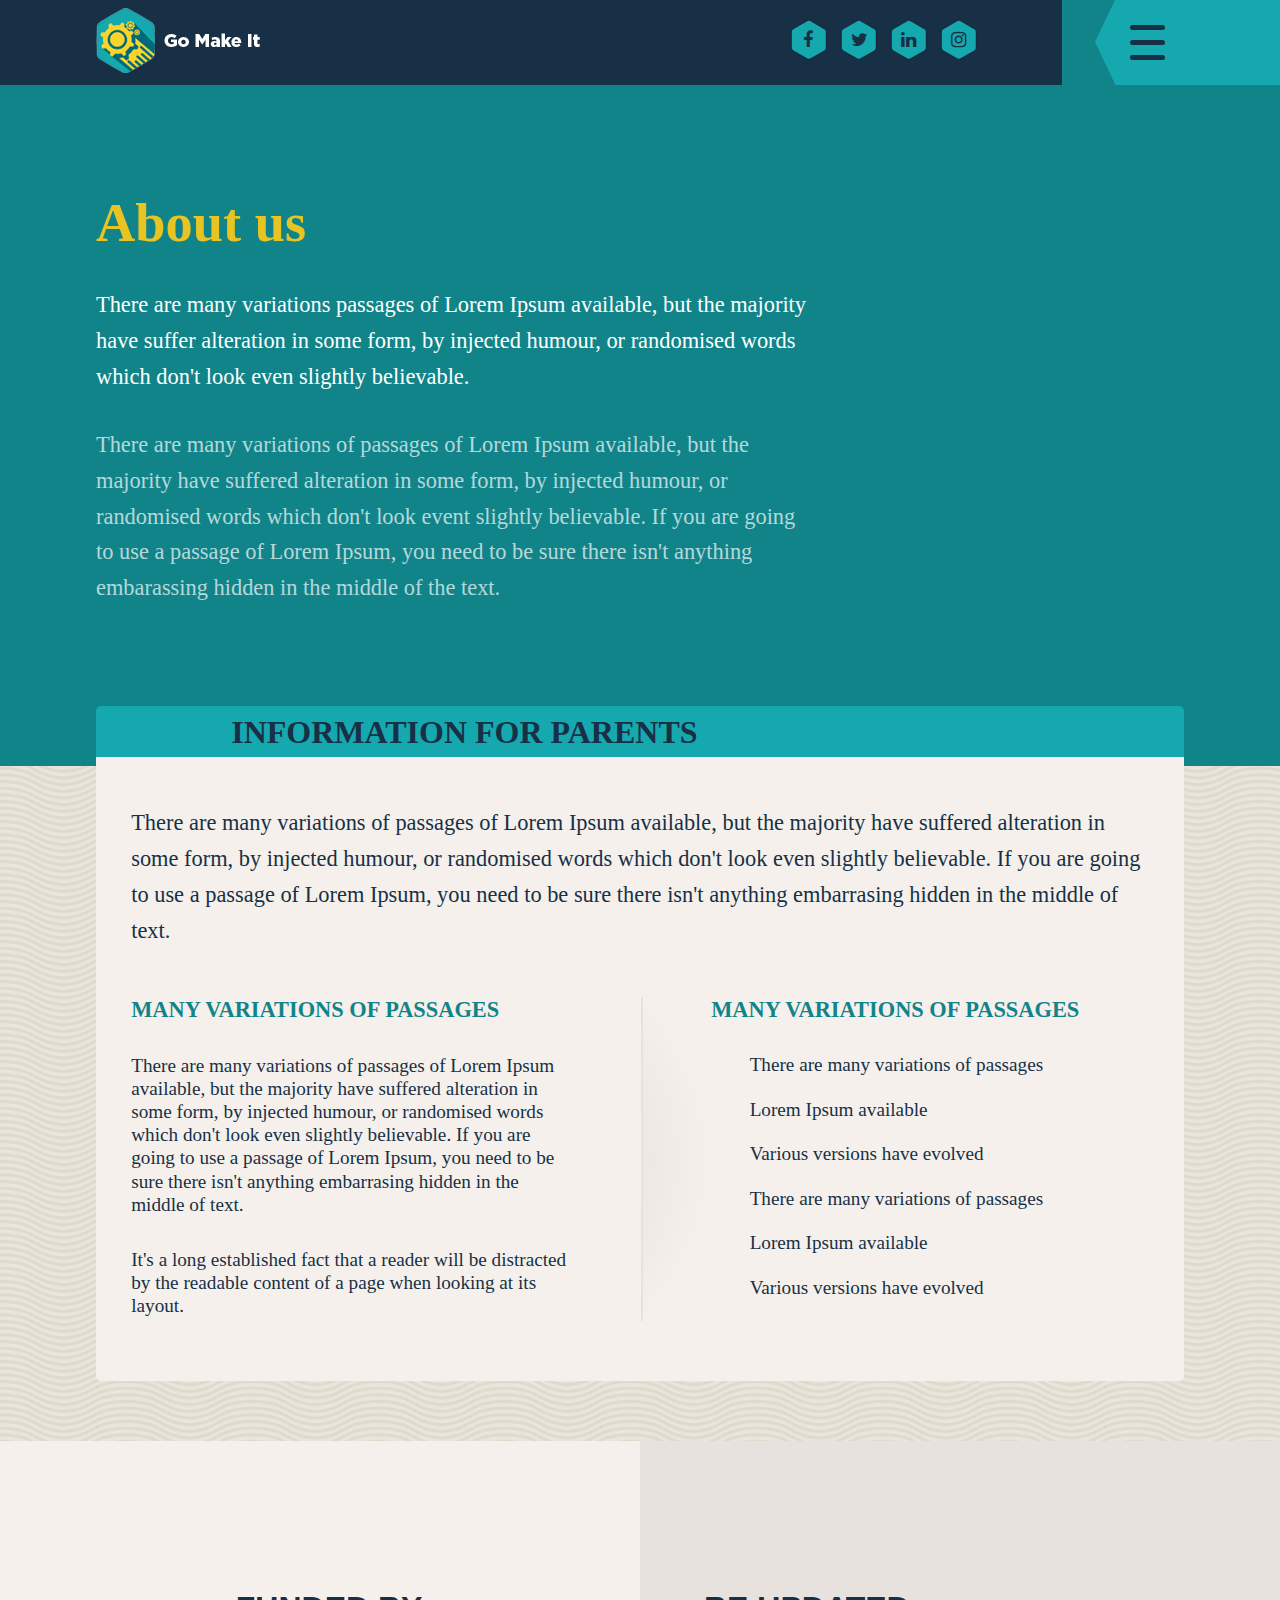
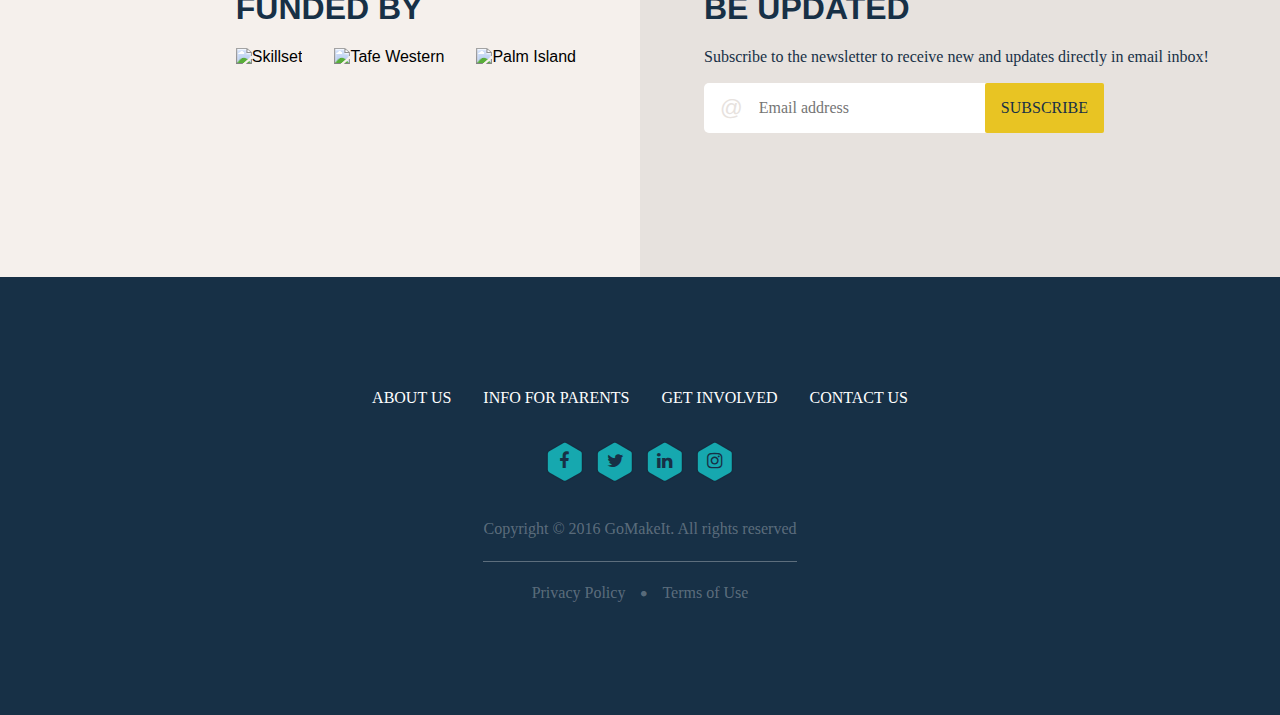
==== about.html @ 230e7422 "updated" ====
<!DOCTYPE html>
<html lang="en">

<head>
    <meta charset="UTF-8">
    <meta name="viewport" content="width=device-width, initial-scale=1.0">
    <meta http-equiv="X-UA-Compatible" content="ie=edge">
    <title>About</title>
    <link rel="stylesheet" href="font-awesome-4.7.0/css/font-awesome.min.css">
    <link rel="stylesheet" href="css/styles.css">
</head>

<body>
    <header class="home-header">
        <div class="header-container">
            <a href="home.html"><img class="header-logo" src="imgs/GoMakeItLogo.png" alt="logo"></a>
            <nav class="header-social">
                <ul class="header-social-list header-social-list--subpage">
                    <li class="social-icon social-icon--centered">
                        <a href="https://facebook.com" target="_blank">
                            <img src="imgs/Hexagon.svg"></img><i class="fa fa-facebook" aria-hidden="true"></i>
                        </a>
                    </li>
                    <li class="social-icon">
                        <a href="https://twitter.com" target="_blank">
                            <img src="imgs/Hexagon.svg"></img><i class="fa fa-twitter" aria-hidden="true"></i>
                        </a>
                    </li>
                    <li class="social-icon">
                        <a href="https://linkedin.com" target="_blank">
                            <img src="imgs/Hexagon.svg"></img>
                            <i class="fa fa-linkedin" aria-hidden="true"></i>
                        </a>
                    </li>
                    <li class="social-icon">
                        <a href="https://instagram.com" target="_blank">
                            <img src="imgs/Hexagon.svg"></img><i class="fa fa-instagram" aria-hidden="true"></i>
                        </a>
                    </li>
                </ul>
                <div class="page-icon"><img src="imgs/About_us/about-icon.png" alt=""></div>
            </nav>
        </div>
        <div class="mob-button mob-button--arrow">
            <div class="button-icon">
                <span></span>
                <span></span>
                <span></span>
            </div>
        </div>
    </header>
    <div class="popup-menu">
        <div class="popup-menu-content">
            <ul class="popup-menu-content__main-list">
                <li class="main-list__item">
                    <a href=""><img src="imgs/Homepage/01.png" alt="Be icon">
                        <div class="main-list__item_text">
                            <h1>Be</h1>
                            <p>See what you want to be</p>
                        </div>
                    </a>
                </li>
                <li class="main-list__item">
                    <a href="">
                        <img src="imgs/Homepage/02.png" alt="Do icon">
                        <div class="main-list__item_text">
                            <h1>Do</h1>
                            <p>Pursue what you want to do</p>
                        </div>
                    </a>

                </li>
                <li class="main-list__item">
                    <a href=""><img src="imgs/Homepage/03.png" alt="Xplr Icon">
                        <div class="main-list__item_text">
                            <h1>Xplr</h1>
                            <p>Explore the world of advanced mfg</p>
                        </div>
                    </a>

                </li>
                <li class="main-list__item">
                    <a href=""><img src="imgs/Homepage/04.png" alt="Plan Icon">
                        <div class="main-list__item_text">
                            <h1>Plan</h1>
                            <p>Map out your future</p>
                        </div>
                    </a>
                </li>
            </ul>
            <ul class="popup-menu-content__offer-list">
                <li class="offer-list__item"><a href=""><span>&rtrif;</span> About go make it</a></li>
                <li class="offer-list__item"><a href=""><span>&rtrif;</span> Info for parents</a></li>
                <li class="offer-list__item"><a href=""><span>&rtrif;</span> Get involved</a></li>
                <li class="offer-list__item"><a href=""><span>&rtrif;</span> Contact us</a></li>
            </ul>
        </div>
    </div>

    <section id="about-us">
        <div class="about-us">
            <div class="about-us-container">
                <div class="about-us-content">
                    <h1>About us</h1>
                    <p>There are many variations passages of Lorem Ipsum available, but the majority have suffer alteration in some form, by injected humour, or randomised words which don't look even slightly believable.</p>
                    <p>There are many variations of passages of Lorem Ipsum available, but the majority have suffered alteration in some form, by injected humour, or randomised words which don't look event slightly believable. If you are going to use a passage
                        of Lorem Ipsum, you need to be sure there isn't anything embarassing hidden in the middle of the text.</p>
                </div>
                <img class="phone-image" src="imgs/About_us/phone.png" alt="">
            </div>
        </div>
    </section>
    <article class="info-for-parents">
        <div class="info-for-parents__container">
            <h1><img src="imgs/About_us/parents-icon.png" alt="">Information for Parents</h1>
            <div class="info-for-parents__content">
                <p>There are many variations of passages of Lorem Ipsum available, but the majority have suffered alteration in some form, by injected humour, or randomised words which don't look even slightly believable. If you are going to use a passage
                    of Lorem Ipsum, you need to be sure there isn't anything embarrasing hidden in the middle of text.</p>
                <div class="passages-variations">
                    <div class="passages-variation__column">
                        <h2>Many variations of passages</h2>
                        <p>There are many variations of passages of Lorem Ipsum available, but the majority have suffered alteration in some form, by injected humour, or randomised words which don't look even slightly believable. If you are going to use
                            a passage of Lorem Ipsum, you need to be sure there isn't anything embarrasing hidden in the middle of text.</p>
                        <p>It's a long established fact that a reader will be distracted by the readable content of a page when looking at its layout.</p>
                    </div>
                    <div class="passages-variation__column">
                        <h2>Many variations of passages</h2>
                        <ul class="passages-variation__list">
                            <li>There are many variations of passages</li>
                            <li>Lorem Ipsum available</li>
                            <li>Various versions have evolved</li>
                            <li>There are many variations of passages</li>
                            <li>Lorem Ipsum available</li>
                            <li>Various versions have evolved</li>
                        </ul>
                    </div>

                </div>
            </div>

        </div>
    </article>

    <footer>
        <div class="top-footer">
            <div class="top-footer__container">
                <div class="funded-by__container">
                    <div class="fundators">
                        <h1>Funded by</h1>
                        <ul class="fundators-list">
                            <li>
                                <a href="#4"><img src="imgs/homepage/skillset_logo.png" alt="Skillset"></a>
                            </li>
                            <li>
                                <a href="#4"><img src="imgs/homepage/tafe_logo.png" alt="Tafe Western"></a>
                            </li>
                            <li>
                                <a href="#4"><img src="imgs/homepage/palm_logo.png" alt="Palm Island"></a>
                            </li>
                        </ul>
                    </div>
                </div>
                <div class="be-updated__container">
                    <h1>Be updated</h1>
                    <p>Subscribe to the newsletter to receive new and updates directly in email inbox!</p>
                    <form class="subscribe__form" action="">
                        <label for="email">@</label>
                        <input id="email" type="email" placeholder="Email address">
                        <button class="primary-button">Subscribe</button>
                    </form>
                </div>
            </div>
        </div>
        <div class="bottom-footer">
            <div class="bottom-footer__container">
                <ul class="footer-navlist">
                    <li><a href="">About us</a></li>
                    <li><a href="">Info for parents</a></li>
                    <li><a href="">Get involved</a></li>
                    <li><a href="">Contact us</a></li>
                </ul>
                <ul class="footer-social-icons">
                    <li class="social-icon social-icon--centered">
                        <a href="https://facebook.com" target="_blank">
                            <img src="imgs/Hexagon.svg"></img><i class="fa fa-facebook" aria-hidden="true"></i>
                        </a>
                    </li>
                    <li class="social-icon">
                        <a href="https://twitter.com" target="_blank">
                            <img src="imgs/Hexagon.svg"></img><i class="fa fa-twitter" aria-hidden="true"></i>
                        </a>
                    </li>
                    <li class="social-icon">
                        <a href="https://linkedin.com" target="_blank">
                            <img src="imgs/Hexagon.svg"></img>
                            <i class="fa fa-linkedin" aria-hidden="true"></i>
                        </a>
                    </li>
                    <li class="social-icon">
                        <a href="https://instagram.com" target="_blank">
                            <img src="imgs/Hexagon.svg"></img><i class="fa fa-instagram" aria-hidden="true"></i>
                        </a>
                    </li>
                </ul>
                <div class="copyright">
                    <p>Copyright &copy; 2016 GoMakeIt.<br> All rights reserved</p>
                </div>
                <ul class="policy-list">
                    <li><a href="">Privacy Policy</a></li>
                    <li><a href="">Terms of Use</a></li>
                </ul>
            </div>
        </div>
    </footer>










    <script type="text/javascript" src="http://localhost:35729/livereload.js"></script>

    <script src="functions/menu-functions.js"></script>
</body>

</html>
---- css/styles.css ----
@font-face {
  font-family: 'Qanelas-Black';
  src: url("../fonts/Qanelas-Black.otf"); }
@font-face {
  font-family: 'Qanelas-BlackItalic';
  src: url("../fonts/Qanelas-BlackItalic.otf"); }
@font-face {
  font-family: 'Qanelas-Bold';
  src: url("../fonts/Qanelas-Bold.otf"); }
@font-face {
  font-family: 'Qanelas-BoldItalic';
  src: url("../fonts/Qanelas-BoldItalic.otf"); }
@font-face {
  font-family: 'Qanelas-ExtraBold';
  src: url("../fonts/Qanelas-ExtraBold.otf"); }
@font-face {
  font-family: 'Qanelas-ExtraBoldItalic';
  src: url("../fonts/Qanelas-ExtraBoldItalic.otf"); }
@font-face {
  font-family: 'Qanelas-Heavy';
  src: url("../fonts/Qanelas-Heavy.otf"); }
@font-face {
  font-family: 'Qanelas-HeavyItalic';
  src: url("../fonts/Qanelas-HeavyItalic.otf"); }
@font-face {
  font-family: 'Qanelas-Light';
  src: url("../fonts/Qanelas-Light.otf"); }
@font-face {
  font-family: 'Qanelas-LightItalic';
  src: url("../fonts/Qanelas-LightItalic.otf"); }
@font-face {
  font-family: 'Qanelas-Medium';
  src: url("../fonts/Qanelas-Medium.otf"); }
@font-face {
  font-family: 'Qanelas-MediumItalic';
  src: url("../fonts/Qanelas-MediumItalic.otf"); }
@font-face {
  font-family: 'Qanelas-Regular';
  src: url("../fonts/Qanelas-Regular.otf"); }
@font-face {
  font-family: 'Qanelas-RegularItalic';
  src: url("../fonts/Qanelas-RegularItalic.otf"); }
@font-face {
  font-family: 'Qanelas-SemiBold';
  src: url("../fonts/Qanelas-SemiBold.otf"); }
@font-face {
  font-family: 'Qanelas-SemiBoldItalic';
  src: url("../fonts/Qanelas-SemiBoldItalic.otf"); }
@font-face {
  font-family: 'Qanelas-Thin';
  src: url("../fonts/Qanelas-Thin.otf"); }
@font-face {
  font-family: 'Qanelas-ThinItalic';
  src: url("../fonts/Qanelas-ThinItalic.otf"); }
@font-face {
  font-family: 'Qanelas-UltraLight';
  src: url("../fonts/Qanelas-UltraLight.otf"); }
@font-face {
  font-family: 'Qanelas-UltraLightItalic';
  src: url("../fonts/Qanelas-UltraLightItalic.otf"); }
/*! normalize.css v5.0.0 | MIT License | github.com/necolas/normalize.css */
/**
 * 1. Change the default font family in all browsers (opinionated).
 * 2. Correct the line height in all browsers.
 * 3. Prevent adjustments of font size after orientation changes in
 *    IE on Windows Phone and in iOS.
 */
/* Document
   ========================================================================== */
html {
  font-family: sans-serif;
  /* 1 */
  line-height: 1.15;
  /* 2 */
  -ms-text-size-adjust: 100%;
  /* 3 */
  -webkit-text-size-adjust: 100%;
  /* 3 */ }

/* Sections
   ========================================================================== */
/**
 * Remove the margin in all browsers (opinionated).
 */
body {
  margin: 0; }

/**
 * Add the correct display in IE 9-.
 */
article,
aside,
footer,
header,
nav,
section {
  display: block; }

/**
 * Correct the font size and margin on `h1` elements within `section` and
 * `article` contexts in Chrome, Firefox, and Safari.
 */
h1 {
  font-size: 2em;
  margin: 0.67em 0; }

/* Grouping content
   ========================================================================== */
/**
 * Add the correct display in IE 9-.
 * 1. Add the correct display in IE.
 */
figcaption,
figure,
main {
  /* 1 */
  display: block; }

/**
 * Add the correct margin in IE 8.
 */
figure {
  margin: 1em 40px; }

/**
 * 1. Add the correct box sizing in Firefox.
 * 2. Show the overflow in Edge and IE.
 */
hr {
  box-sizing: content-box;
  /* 1 */
  height: 0;
  /* 1 */
  overflow: visible;
  /* 2 */ }

/**
 * 1. Correct the inheritance and scaling of font size in all browsers.
 * 2. Correct the odd `em` font sizing in all browsers.
 */
pre {
  font-family: monospace, monospace;
  /* 1 */
  font-size: 1em;
  /* 2 */ }

/* Text-level semantics
   ========================================================================== */
/**
 * 1. Remove the gray background on active links in IE 10.
 * 2. Remove gaps in links underline in iOS 8+ and Safari 8+.
 */
a {
  background-color: transparent;
  /* 1 */
  -webkit-text-decoration-skip: objects;
  /* 2 */ }

/**
 * Remove the outline on focused links when they are also active or hovered
 * in all browsers (opinionated).
 */
a:active,
a:hover {
  outline-width: 0; }

/**
 * 1. Remove the bottom border in Firefox 39-.
 * 2. Add the correct text decoration in Chrome, Edge, IE, Opera, and Safari.
 */
abbr[title] {
  border-bottom: none;
  /* 1 */
  text-decoration: underline;
  /* 2 */
  text-decoration: underline dotted;
  /* 2 */ }

/**
 * Prevent the duplicate application of `bolder` by the next rule in Safari 6.
 */
b,
strong {
  font-weight: inherit; }

/**
 * Add the correct font weight in Chrome, Edge, and Safari.
 */
b,
strong {
  font-weight: bolder; }

/**
 * 1. Correct the inheritance and scaling of font size in all browsers.
 * 2. Correct the odd `em` font sizing in all browsers.
 */
code,
kbd,
samp {
  font-family: monospace, monospace;
  /* 1 */
  font-size: 1em;
  /* 2 */ }

/**
 * Add the correct font style in Android 4.3-.
 */
dfn {
  font-style: italic; }

/**
 * Add the correct background and color in IE 9-.
 */
mark {
  background-color: #ff0;
  color: #000; }

/**
 * Add the correct font size in all browsers.
 */
small {
  font-size: 80%; }

/**
 * Prevent `sub` and `sup` elements from affecting the line height in
 * all browsers.
 */
sub,
sup {
  font-size: 75%;
  line-height: 0;
  position: relative;
  vertical-align: baseline; }

sub {
  bottom: -0.25em; }

sup {
  top: -0.5em; }

/* Embedded content
   ========================================================================== */
/**
 * Add the correct display in IE 9-.
 */
audio,
video {
  display: inline-block; }

/**
 * Add the correct display in iOS 4-7.
 */
audio:not([controls]) {
  display: none;
  height: 0; }

/**
 * Remove the border on images inside links in IE 10-.
 */
img {
  border-style: none; }

/**
 * Hide the overflow in IE.
 */
svg:not(:root) {
  overflow: hidden; }

/* Forms
   ========================================================================== */
/**
 * 1. Change the font styles in all browsers (opinionated).
 * 2. Remove the margin in Firefox and Safari.
 */
button,
input,
optgroup,
select,
textarea {
  font-family: sans-serif;
  /* 1 */
  font-size: 100%;
  /* 1 */
  line-height: 1.15;
  /* 1 */
  margin: 0;
  /* 2 */ }

/**
 * Show the overflow in IE.
 * 1. Show the overflow in Edge.
 */
button,
input {
  /* 1 */
  overflow: visible; }

/**
 * Remove the inheritance of text transform in Edge, Firefox, and IE.
 * 1. Remove the inheritance of text transform in Firefox.
 */
button,
select {
  /* 1 */
  text-transform: none; }

/**
 * 1. Prevent a WebKit bug where (2) destroys native `audio` and `video`
 *    controls in Android 4.
 * 2. Correct the inability to style clickable types in iOS and Safari.
 */
button,
html [type="button"],
[type="reset"],
[type="submit"] {
  -webkit-appearance: button;
  /* 2 */ }

/**
 * Remove the inner border and padding in Firefox.
 */
button::-moz-focus-inner,
[type="button"]::-moz-focus-inner,
[type="reset"]::-moz-focus-inner,
[type="submit"]::-moz-focus-inner {
  border-style: none;
  padding: 0; }

/**
 * Restore the focus styles unset by the previous rule.
 */
button:-moz-focusring,
[type="button"]:-moz-focusring,
[type="reset"]:-moz-focusring,
[type="submit"]:-moz-focusring {
  outline: 1px dotted ButtonText; }

/**
 * Change the border, margin, and padding in all browsers (opinionated).
 */
fieldset {
  border: 1px solid #c0c0c0;
  margin: 0 2px;
  padding: 0.35em 0.625em 0.75em; }

/**
 * 1. Correct the text wrapping in Edge and IE.
 * 2. Correct the color inheritance from `fieldset` elements in IE.
 * 3. Remove the padding so developers are not caught out when they zero out
 *    `fieldset` elements in all browsers.
 */
legend {
  box-sizing: border-box;
  /* 1 */
  color: inherit;
  /* 2 */
  display: table;
  /* 1 */
  max-width: 100%;
  /* 1 */
  padding: 0;
  /* 3 */
  white-space: normal;
  /* 1 */ }

/**
 * 1. Add the correct display in IE 9-.
 * 2. Add the correct vertical alignment in Chrome, Firefox, and Opera.
 */
progress {
  display: inline-block;
  /* 1 */
  vertical-align: baseline;
  /* 2 */ }

/**
 * Remove the default vertical scrollbar in IE.
 */
textarea {
  overflow: auto; }

/**
 * 1. Add the correct box sizing in IE 10-.
 * 2. Remove the padding in IE 10-.
 */
[type="checkbox"],
[type="radio"] {
  box-sizing: border-box;
  /* 1 */
  padding: 0;
  /* 2 */ }

/**
 * Correct the cursor style of increment and decrement buttons in Chrome.
 */
[type="number"]::-webkit-inner-spin-button,
[type="number"]::-webkit-outer-spin-button {
  height: auto; }

/**
 * 1. Correct the odd appearance in Chrome and Safari.
 * 2. Correct the outline style in Safari.
 */
[type="search"] {
  -webkit-appearance: textfield;
  /* 1 */
  outline-offset: -2px;
  /* 2 */ }

/**
 * Remove the inner padding and cancel buttons in Chrome and Safari on macOS.
 */
[type="search"]::-webkit-search-cancel-button,
[type="search"]::-webkit-search-decoration {
  -webkit-appearance: none; }

/**
 * 1. Correct the inability to style clickable types in iOS and Safari.
 * 2. Change font properties to `inherit` in Safari.
 */
::-webkit-file-upload-button {
  -webkit-appearance: button;
  /* 1 */
  font: inherit;
  /* 2 */ }

/* Interactive
   ========================================================================== */
/*
 * Add the correct display in IE 9-.
 * 1. Add the correct display in Edge, IE, and Firefox.
 */
details,
menu {
  display: block; }

/*
 * Add the correct display in all browsers.
 */
summary {
  display: list-item; }

/* Scripting
   ========================================================================== */
/**
 * Add the correct display in IE 9-.
 */
canvas {
  display: inline-block; }

/**
 * Add the correct display in IE.
 */
template {
  display: none; }

/* Hidden
   ========================================================================== */
/**
 * Add the correct display in IE 10-.
 */
[hidden] {
  display: none; }

* {
  margin: 0;
  padding: 0;
  box-sizing: border-box; }

a:active,
a:link,
a:visited {
  text-decoration: none;
  color: inherit; }

figure {
  margin: 0; }

.popup-menu * {
  user-select: none; }

.home-header {
  width: 100%;
  background: #173046;
  height: 85px;
  display: flex;
  align-items: center;
  position: fixed;
  top: 0;
  left: 0;
  z-index: 11; }

.header-container {
  width: 70%;
  display: flex;
  align-items: center;
  justify-content: space-between;
  margin: auto; }

.header-social {
  display: flex;
  align-items: center;
  justify-content: space-between; }

.header-social-list {
  display: flex;
  list-style-type: none;
  margin-right: 80px;
  align-items: center; }

.header-social-list--subpage {
  margin-right: 200px; }

.page-icon {
  position: fixed;
  top: 0;
  right: 10%;
  height: 85px;
  display: flex;
  align-items: center;
  background: #118489;
  padding: 0 80px 0 10px;
  user-select: none; }

@media screen and (max-width: 1600px) {
  .header-container {
    width: 85%; } }
@media screen and (max-width: 1024px) {
  .page-icon {
    position: fixed;
    top: 0;
    right: 10%;
    height: 85px;
    display: flex;
    align-items: center;
    background: #118489;
    padding: 0 100px 0 10px; } }
@media screen and (max-width: 768px) {
  .header-container {
    width: 95%; }

  .header-social-list {
    display: none; }

  .header-social-list .social-icon--appear {
    display: block; } }
.popup-menu.active {
  background: #15A8AF;
  position: fixed;
  left: 0;
  top: 0;
  display: flex;
  align-items: center;
  justify-content: center;
  animation: popupMenu 0.5s forwards;
  opacity: 0;
  z-index: 10;
  height: 0;
  width: 0;
  will-change: transform, opacity; }

.popup-menu {
  display: none; }

@keyframes popupMenu {
  to {
    opacity: 0.95;
    width: 100vw;
    height: 100vh; } }
.popup-menu-content {
  display: flex; }

.popup-menu-content__main-list {
  list-style-type: none; }

@media screen and (max-width: 768px) {
  .popup-menu-content {
    display: flex;
    flex-direction: column; } }
.popup-menu-content__main-list {
  position: relative; }
  .popup-menu-content__main-list:before {
    content: '';
    position: absolute;
    background: #118489;
    width: 2px;
    height: 96%;
    top: 2%;
    right: 0; }

@media screen and (max-width: 768px) {
  .popup-menu-content__main-list {
    margin-top: 85px; }
    .popup-menu-content__main-list:before {
      display: none; } }
.popup-menu-content__offer-list {
  list-style-type: none;
  margin-left: 40px; }

@media screen and (max-width: 768px) {
  .popup-menu-content__offer-list {
    list-style-type: none;
    margin: 1rem 0 0; } }
.main-list__item a {
  display: flex;
  align-items: center;
  padding: 20px;
  margin-right: 40px;
  width: 400px;
  transition: all .3s;
  position: relative; }
  .main-list__item a img {
    width: 15%;
    margin-right: 20px;
    transition: all .3s; }
  .main-list__item a:hover {
    background: #118489; }
    .main-list__item a:hover img {
      transform: translate(10px, 0); }
    .main-list__item a:hover .main-list__item_text h1, .main-list__item a:hover .main-list__item_text p {
      color: white;
      transform: translate(10px, 0); }
    .main-list__item a:hover:before {
      width: 50%; }
  .main-list__item a:before {
    content: '';
    position: absolute;
    bottom: 0;
    left: 0;
    height: 1px;
    background: #E7E2DE;
    width: 40%;
    transition: .3s width;
    will-change: width; }

@media screen and (max-width: 768px) {
  .main-list__item a {
    display: flex;
    align-items: center;
    padding: 0;
    margin-right: 0;
    width: 400px;
    transition: all .3s;
    position: relative; }
    .main-list__item a img {
      width: 15%;
      margin-right: 20px;
      transition: all .3s; }
    .main-list__item a:hover {
      background: #118489; }
      .main-list__item a:hover img {
        transform: translate(10px, 0); }
      .main-list__item a:hover .main-list__item_text h1, .main-list__item a:hover .main-list__item_text p {
        color: white;
        transform: translate(10px, 0); }
      .main-list__item a:hover:before {
        width: 50%; } }
@media screen and (max-width: 425px) {
  .main-list__item a {
    width: 300px; } }
.main-list__item_text h1 {
  line-height: 0;
  font-size: 42px;
  text-transform: uppercase;
  color: rgba(255, 255, 255, 0.7);
  font-family: 'Qanelas-bold';
  transition: all .3s; }
.main-list__item_text p {
  font-size: 18px;
  color: rgba(255, 255, 255, 0.7);
  font-family: 'Qanelas-medium';
  transition: all .3s; }

@media screen and (max-width: 425px) {
  .main-list__item_text h1 {
    font-size: 28px; }
  .main-list__item_text p {
    font-size: 14px; } }
.offer-list__item {
  font-family: 'Qanelas-medium';
  font-size: 16px;
  margin-bottom: 15px;
  transition: color .3s;
  color: rgba(255, 255, 255, 0.7); }
  .offer-list__item:hover {
    color: #FFFFFF; }
  .offer-list__item a {
    text-transform: uppercase; }
    .offer-list__item a span {
      color: #FFFFFF;
      font-size: 22px; }

@media screen and (max-width: 768px) {
  .offer-list__item {
    margin-bottom: 5px; } }
.banner-slider {
  overflow: hidden; }

.home-banner {
  width: 100%;
  background: url("../imgs/home__banner_background.png") no-repeat 50% 5%;
  background-size: cover;
  display: flex;
  align-items: center;
  justify-content: center;
  outline: 0; }

@media screen and (max-width: 1024px) {
  .home-banner {
    background: linear-gradient(rgba(0, 0, 0, 0.8), rgba(0, 0, 0, 0.8)), url("../imgs/home__banner_background.png") no-repeat 80% 5%; } }
.home-banner__content {
  display: flex;
  flex-direction: column;
  align-items: flex-start;
  padding: 20rem 0 14rem 0;
  width: 70%;
  user-select: none;
  margin: 0 auto; }
  .home-banner__content h1 {
    font-family: 'Qanelas-Black';
    text-transform: uppercase;
    font-size: 4.8rem;
    color: #15A8AF;
    line-height: 0; }
  .home-banner__content p {
    font-family: 'Qanelas-regular';
    font-size: 1.4rem;
    color: rgba(255, 255, 255, 0.7);
    line-height: 1.4; }

@media screen and (max-width: 1600px) {
  .home-banner__content {
    width: 85%; } }
@media screen and (max-width: 1024px) {
  .home-banner__content {
    align-items: center;
    text-align: center;
    padding: 16rem 0 10rem 0;
    width: 100%; }
    .home-banner__content h1 {
      line-height: 1; } }
.advanced-manufacturing {
  width: 100%;
  background: url("../imgs/wov/wov.png"); }

.advanced-manufacturing__container {
  max-width: 1920px;
  width: 70%;
  margin: 0 auto;
  position: relative;
  transform: translate(0, -60px);
  z-index: 0;
  overflow: hidden;
  border-radius: 5px; }

@media screen and (max-width: 1600px) {
  .advanced-manufacturing__container {
    width: 85%; } }
@media screen and (max-width: 1024px) {
  .advanced-manufacturing__container {
    width: 95%; } }
@media screen and (max-width: 768px) {
  .advanced-manufacturing__container {
    overflow: visible; } }
.advanced-manufacturing__content {
  display: flex;
  flex-direction: column;
  align-items: flex-start;
  background: #F5F0EC; }
  .advanced-manufacturing__content h1 {
    background: #15A8AF;
    color: #173046;
    width: 100%;
    padding: 3.4rem 2.2rem;
    margin: 0;
    line-height: 0;
    text-transform: uppercase;
    font-size: 2rem;
    font-family: 'Qanelas-black'; }
  .advanced-manufacturing__content h2 {
    padding: 3rem 2.2rem;
    font-size: 1.4rem;
    line-height: 0;
    color: #173046;
    font-family: 'Qanelas-semibold'; }
  .advanced-manufacturing__content p {
    width: 65%;
    padding: 0 2.2rem;
    font-size: 1.2rem;
    font-family: 'Qanelas-light';
    line-height: 1.6; }

@media screen and (max-width: 1024px) {
  .advanced-manufacturing__content {
    align-items: center; }
    .advanced-manufacturing__content h1 {
      text-align: center;
      line-height: 1;
      padding: 2.4rem 1.2rem; }
    .advanced-manufacturing__content h2 {
      padding: 2rem 0;
      font-size: 1.4rem;
      line-height: 1;
      text-align: center; }
    .advanced-manufacturing__content p {
      width: 95%;
      text-align: center; } }
@media screen and (max-width: 768px) {
  .advanced-manufacturing__content {
    border-top-left-radius: 5px;
    border-top-right-radius: 5px; }
    .advanced-manufacturing__content h1 {
      border-top-left-radius: 5px;
      border-top-right-radius: 5px; }

  .advanced-manufacturing__content p {
    width: 100%; } }
@media screen and (max-width: 320px) {
  .advanced-manufacturing__content h1 {
    font-size: 8vw; } }
.advanced-manufacturing__movie {
  border-top-right-radius: 5px;
  position: absolute;
  right: 0;
  top: 0;
  bottom: 0;
  width: 30rem;
  background: #E7E2DE;
  transform: skew(-19deg);
  transform-origin: 0 100%;
  overflow: hidden;
  display: flex;
  flex-direction: column;
  align-items: flex-start;
  justify-content: space-around; }
  .advanced-manufacturing__movie h2 {
    display: flex;
    align-items: center;
    font-size: 1.4rem;
    color: #173046;
    font-family: 'Qanelas-semibold'; }
    .advanced-manufacturing__movie h2 img {
      transform: translate(10%, 45%); }
  .advanced-manufacturing__movie > * {
    transform: skew(19deg);
    margin-left: 3rem; }

.movie-player {
  position: relative;
  margin-left: -65%;
  user-select: none; }
  .movie-player img {
    width: 100%; }
  .movie-player i {
    position: absolute;
    top: 50%;
    right: 30%;
    transform: translate(0, -50%);
    font-size: 6rem;
    color: #FFFFFF; }

@media screen and (max-width: 1440px) {
  .advanced-manufacturing__movie {
    width: 28rem; } }
@media screen and (max-width: 1200px) {
  .advanced-manufacturing__movie {
    width: 25rem; }
    .advanced-manufacturing__movie h2 {
      transform: translate(-20px, 0) skew(19deg); } }
@media screen and (max-width: 1024px) {
  .advanced-manufacturing__movie {
    padding: 2rem 0;
    border-top-right-radius: 0;
    border-bottom-right-radius: 5px;
    border-bottom-left-radius: 5px;
    position: static;
    align-items: center;
    transform: skew(0deg);
    width: 100%; }
    .advanced-manufacturing__movie h2 {
      transform: skew(0deg);
      padding-bottom: 2rem; }
    .advanced-manufacturing__movie > * {
      transform: skew(0deg);
      margin-left: 0; }

  .movie-player {
    margin-bottom: 1.8rem;
    width: 80%; }
    .movie-player i {
      top: 50%;
      right: 50%;
      transform: translate(50%, -50%); } }
.manufacture-variations {
  display: flex;
  align-items: baseline;
  justify-content: flex-start;
  padding: 2rem 2.2rem;
  width: 65%; }

.manufacture-variations__item {
  display: flex;
  flex-direction: column;
  align-items: center;
  margin-right: 5%;
  padding: 1rem 0; }
  .manufacture-variations__item img {
    width: 60%;
    user-select: none; }
  .manufacture-variations__item figcaption {
    margin-top: 1rem;
    word-wrap: nowrap;
    font-family: 'Qanelas-semibold';
    font-size: 1rem;
    text-transform: uppercase;
    text-align: center;
    line-height: 1.6;
    color: #173046; }

@media screen and (max-width: 1440px) {
  .manufacture-variations__item {
    margin-right: 2%; }
    .manufacture-variations__item img {
      width: 50%; } }
@media screen and (max-width: 1200px) {
  .manufacture-variations {
    width: 60%; }

  .manufacture-variations__item {
    margin-right: 1%; }
    .manufacture-variations__item img {
      width: 60%; }
    .manufacture-variations__item figcaption {
      font-size: 0.8rem; } }
@media screen and (max-width: 1024px) {
  .manufacture-variations {
    justify-content: space-around;
    width: 100%; }

  .manufacture-variations__item {
    margin: 0; }
    .manufacture-variations__item img {
      width: 50%; } }
@media screen and (max-width: 768px) {
  .manufacture-variations {
    margin-top: 1rem;
    width: 100%;
    height: 300px;
    display: flex;
    align-items: center;
    background: none;
    padding: 0;
    width: 105%; }

  .manufacture-variations__item {
    background: #FFFFFF;
    margin: 0 3rem;
    width: 260px;
    height: 250px;
    border-radius: calc(5px*2);
    border: 1px solid #E7E2DE;
    outline: 0; }
    .manufacture-variations__item img {
      width: 50%;
      margin: 1rem auto 0; }
    .manufacture-variations__item figcaption {
      font-size: 0.8rem; } }
@media screen and (max-width: 425px) {
  .manufacture-variations {
    margin-top: 0;
    height: 250px; }

  .manufacture-variations__item {
    margin: 0 1rem;
    width: 200px;
    height: 200px; } }
.imgs-container {
  width: 100%;
  max-width: 1920px;
  margin: 0 auto;
  display: flex;
  flex-wrap: wrap;
  overflow: hidden;
  user-select: none; }
  .imgs-container > * {
    width: calc(100%/2); }

@media screen and (max-width: 1024px) {
  .imgs-container > * {
    width: calc(100%/1); } }
.fig-container {
  position: relative;
  padding: 8rem 0;
  display: flex;
  justify-content: center;
  user-select: none; }
  .fig-container > img {
    position: absolute;
    top: 0;
    left: 0;
    height: 100%; }
  .fig-container:nth-child(even) > img {
    left: -3%; }

@media screen and (max-width: 1600px) {
  .fig-container:nth-child(even) > img {
    left: -3%; } }
@media screen and (max-width: 1440px) {
  .fig-container:nth-child(even) > img {
    left: -5%; } }
@media screen and (max-width: 1200px) {
  .fig-container:nth-child(even) > img {
    left: -15%; } }
@media screen and (max-width: 1024px) {
  .fig-container {
    padding: 4rem 0; }
    .fig-container > img {
      min-width: 1024px; }
    .fig-container:nth-child(even) > img {
      min-width: 125%;
      left: -25%; } }
@media screen and (max-width: 768px) {
  .fig-container > img {
    min-width: 768px; }
  .fig-container:nth-child(even) > img {
    min-width: 135%;
    left: -35%; } }
@media screen and (max-width: 320px) {
  .fig-container > img {
    min-width: 320px; }
  .fig-container:nth-child(even) > img {
    min-width: 155%;
    left: -55%; } }
.hex-big-icon {
  position: relative;
  display: flex;
  align-items: center;
  justify-content: center; }
  .hex-big-icon img {
    width: 30rem; }
  .hex-big-icon figcaption {
    position: absolute;
    top: 50%;
    left: 50%;
    transform: translate(-50%, -66%);
    text-align: center;
    width: 30rem; }
    .hex-big-icon figcaption h1 {
      font-family: 'Qanelas-black';
      text-transform: uppercase;
      font-size: 6rem;
      line-height: 0.6; }
    .hex-big-icon figcaption h2 {
      font-size: 1.2rem;
      text-transform: uppercase;
      color: #F5F0EC;
      font-family: "Qanelas-medium"; }

.icon-be h1 {
  color: #15A8AF; }

.icon-do h1 {
  color: #E8C423; }

.icon-xplr h1 {
  color: #B72F6F; }

.icon-plan h1 {
  color: #173046; }

@media screen and (max-width: 1440px) {
  .hex-big-icon img {
    width: 26rem; }
  .hex-big-icon figcaption {
    width: 26rem; }
    .hex-big-icon figcaption h1 {
      font-size: 5rem;
      line-height: 0.6; }
    .hex-big-icon figcaption h2 {
      font-size: 1rem; } }
@media screen and (max-width: 425px) {
  .hex-big-icon img {
    width: 18rem; }
  .hex-big-icon figcaption {
    width: 18rem; }
    .hex-big-icon figcaption h1 {
      font-size: 4rem;
      line-height: 0.4; }
    .hex-big-icon figcaption h2 {
      font-size: 0.8rem; } }
.top-footer {
  background: linear-gradient(90deg, #F5F0EC 50%, #E7E2DE 50%);
  padding: 4rem 0; }

.top-footer__container {
  width: 100%;
  margin: 0 auto;
  display: flex;
  align-items: flex-start;
  flex-wrap: wrap;
  justify-content: center; }
  .top-footer__container > * {
    width: calc(100%/2);
    padding: 4rem 2rem 4rem 4rem; }

@media screen and (max-width: 1024px) {
  .top-footer {
    background: linear-gradient(#F5F0EC 50%, #E7E2DE 50%);
    padding: 0; }

  .top-footer__container {
    width: 100%;
    margin: 0 auto;
    display: flex;
    flex-direction: column;
    align-items: center;
    justify-content: center;
    flex-wrap: wrap; }
    .top-footer__container > * {
      margin: 0 auto;
      text-align: center;
      width: 100%;
      padding: 2rem 2rem 2rem 2rem;
      align-items: center; } }
.funded-by__container {
  display: flex;
  align-items: flex-end;
  flex-direction: column; }
  .funded-by__container h1 {
    font-size: 2rem;
    text-transform: uppercase;
    color: #173046; }

.fundators-list {
  list-style-type: none;
  display: flex;
  padding: 0;
  margin: 0;
  align-items: baseline;
  justify-content: flex-end; }
  .fundators-list li {
    margin-right: 2rem;
    user-select: none; }

@media screen and (max-width: 1200px) {
  .fundators-list li {
    margin-right: 0rem; } }
@media screen and (max-width: 1024px) {
  .funded-by__container {
    align-items: center; } }
@media screen and (max-width: 768px) {
  .fundators-list li img {
    width: 90%; } }
@media screen and (max-width: 425px) {
  .funded-by__container {
    background: #F5F0EC; }

  .fundators-list {
    flex-direction: column;
    align-items: center;
    justify-content: center; }
    .fundators-list li img {
      width: 100%; } }
.be-updated__container {
  display: flex;
  justify-content: flex-start;
  flex-direction: column; }
  .be-updated__container h1 {
    font-size: 2rem;
    text-transform: uppercase;
    color: #173046; }
  .be-updated__container p {
    font-size: 1rem;
    font-family: 'Qanelas-regular';
    color: #173046; }

.bottom-footer {
  width: 100%;
  background: #173046;
  padding: 7rem 0; }

@media screen and (max-width: 425px) {
  .bottom-footer {
    padding: 3rem 0; } }
.footer-social-icons {
  display: flex;
  list-style-type: none;
  justify-content: center;
  align-items: center;
  margin: 2rem 0; }

.bottom-footer__container {
  text-align: center;
  display: flex;
  flex-direction: column;
  align-items: center;
  font-family: 'Qanelas-regular'; }
  .bottom-footer__container .footer-navlist {
    list-style-type: none;
    display: flex;
    justify-content: center;
    color: #FFFFFF;
    text-transform: uppercase;
    font-family: 'Qanelas-semibold'; }
    .bottom-footer__container .footer-navlist li {
      margin: 0 1rem; }
  .bottom-footer__container .copyright {
    color: rgba(255, 255, 255, 0.3);
    border-bottom: 1px solid rgba(255, 255, 255, 0.3);
    padding-bottom: 1.4rem;
    font-size: 1rem; }
    .bottom-footer__container .copyright br {
      display: none; }
  .bottom-footer__container .policy-list {
    list-style-type: none;
    font-size: 1rem;
    color: rgba(255, 255, 255, 0.3);
    margin-top: 1.4rem;
    display: flex; }
    .bottom-footer__container .policy-list li {
      display: flex;
      align-items: center; }
      .bottom-footer__container .policy-list li:nth-child(n+2):before {
        content: '\f111';
        font-family: 'fontawesome';
        font-size: .4rem;
        line-height: 0;
        margin: 0 1rem; }

@media screen and (max-width: 425px) {
  .bottom-footer__container .footer-navlist {
    flex-direction: column; }
    .bottom-footer__container .footer-navlist li {
      margin: 0.6rem 1rem; }
  .bottom-footer__container .copyright br {
    display: block; } }
.about-us {
  position: relative;
  background: #118489;
  padding: 10rem 0; }

.about-us-container {
  width: 85%;
  margin-left: auto;
  display: flex;
  align-items: flex-start;
  justify-content: space-between; }

.about-us-content {
  width: 60%; }
  .about-us-content h1 {
    font-size: 3.4rem;
    color: #E8C423;
    font-family: 'Qanelas-black';
    line-height: 1; }
  .about-us-content p {
    font-size: 1.4rem;
    line-height: 1.6; }
  .about-us-content p:nth-of-type(1) {
    color: #FFFFFF;
    font-family: 'Qanelas-medium';
    margin-bottom: 2rem; }
  .about-us-content p:nth-of-type(2) {
    color: rgba(255, 255, 255, 0.7);
    font-family: 'Qanelas-regular'; }

.phone-image {
  margin-top: 2rem;
  user-select: none; }

@media screen and (max-width: 1600px) {
  .about-us-container {
    width: calc(100% - 15%/2); } }
@media screen and (max-width: 1440px) {
  .phone-image {
    width: 40%; } }
@media screen and (max-width: 1024px) {
  .about-us {
    position: relative;
    background: #118489;
    padding: 8rem 0 4rem 0; }

  .about-us-container {
    width: 85%;
    margin: 0 auto;
    align-items: center;
    justify-content: center;
    flex-direction: column-reverse; }

  .phone-image {
    width: 60%; }

  .about-us-content {
    width: 100%;
    transform: translate(0, -2rem);
    text-align: center; } }
.info-for-parents {
  width: 100%;
  background: url("../imgs/wov/wov.png"); }

.info-for-parents__container {
  max-width: 1920px;
  width: 70%;
  margin: 0 auto;
  position: relative;
  transform: translate(0, -60px);
  z-index: 0;
  overflow: hidden;
  border-radius: 5px; }
  .info-for-parents__container h1 {
    display: flex;
    align-items: center;
    background: #15A8AF;
    color: #173046;
    width: 100%;
    padding: 1.6rem 2.2rem;
    margin: 0;
    line-height: 0;
    text-transform: uppercase;
    font-size: 2rem;
    font-family: 'Qanelas-black'; }
    .info-for-parents__container h1 img {
      width: 70px;
      margin-right: 30px; }

@media screen and (max-width: 1600px) {
  .info-for-parents__container {
    width: 85%; } }
@media screen and (max-width: 1024px) {
  .info-for-parents__container {
    width: 95%; } }
@media screen and (max-width: 768px) {
  .info-for-parents__container {
    overflow: visible; } }
.info-for-parents__content {
  display: block;
  background: #F5F0EC;
  color: #173046;
  padding: 0 2.2rem 2rem; }
  .info-for-parents__content > p {
    width: 100%;
    padding: 3rem 0;
    font-size: 1.4rem;
    font-family: 'Qanelas-light';
    line-height: 1.6; }

.passages-variations {
  display: flex;
  align-items: flex-start;
  justify-content: space-between; }

.passages-variation__column {
  position: relative;
  width: 43%;
  color: #173046; }
  .passages-variation__column h2 {
    font-family: 'Qanelas-Extrabold';
    font-size: 1.4rem;
    text-transform: uppercase;
    color: #118489;
    margin-bottom: 2rem; }
  .passages-variation__column p {
    font-family: 'Qanelas-light';
    font-size: 1.2rem;
    padding-bottom: 2rem;
    line-height: 1.2; }
  .passages-variation__column:nth-of-type(2):before {
    content: '';
    background: radial-gradient(230px at -160px, #dcd5cf, rgba(255, 255, 255, 0));
    position: absolute;
    top: 0;
    bottom: 0;
    left: -16%;
    right: 100%;
    border-left: 2px solid #E7E2DE; }

.passages-variation__list {
  list-style-type: none;
  font-family: 'Qanelas-medium';
  color: #173046;
  font-size: 1.2rem;
  margin-left: 2.4rem; }
  .passages-variation__list li {
    margin-bottom: 1.4rem;
    position: relative; }
    .passages-variation__list li:before {
      content: '';
      position: absolute;
      top: 0;
      left: -40px;
      width: 30px;
      height: 30px;
      background: url(../imgs/About_us/03.png) no-repeat;
      background-size: cover;
      transform: translate(0, -30%); }

@media screen and (max-width: 768px) {
  h1 {
    border-top-left-radius: 5px;
    border-top-right-radius: 5px; }

  .info-for-parents__content {
    border-top-left-radius: 5px;
    border-top-right-radius: 5px; }

  .info-for-parents__content p {
    width: 100%; } }
@media screen and (max-width: 320px) {
  .info-for-parents__content h1 {
    font-size: 8vw; } }
.subscribe__form {
  border-radius: 5px;
  display: flex;
  align-items: center;
  background: #FFFFFF;
  width: 500px;
  margin: 1rem 0; }
  .subscribe__form label {
    color: #E7E2DE;
    padding: 0 1rem;
    font-size: 1.4rem;
    user-select: none; }
  .subscribe__form input {
    outline: 0;
    background: #FFFFFF;
    border: 0;
    padding: 1rem 0;
    width: 100%;
    font-size: 1rem;
    color: #173046;
    font-family: 'Qanelas-regular'; }
  .subscribe__form button {
    margin: 0; }

@media screen and (max-width: 1440px) {
  .subscribe__form {
    width: 400px; } }
@media screen and (max-width: 425px) {
  .subscribe__form {
    display: block;
    width: 100%;
    background: none; }
    .subscribe__form label {
      padding: 0.765rem;
      background: #FFFFFF;
      float: left;
      width: 50px;
      border-right: 1px solid #E7E2DE;
      border-top-left-radius: 5px;
      border-bottom-left-radius: 5px; }
    .subscribe__form input {
      width: calc(100% - 50px);
      margin-bottom: 1rem;
      padding: 1rem;
      float: right;
      border-top-right-radius: 5px;
      border-bottom-right-radius: 5px; } }
.mob-button {
  font-size: 42px;
  color: #173046;
  background: #15A8AF;
  position: fixed;
  right: 0;
  top: 0;
  padding: 0 16% 0 15px;
  display: flex;
  align-items: center;
  line-height: 0;
  height: 85px; }
  .mob-button i {
    cursor: pointer; }

.button-icon {
  display: flex;
  flex-direction: column;
  justify-content: space-between;
  cursor: pointer;
  width: 35px;
  height: 35px; }

.button-icon span {
  width: 100%;
  height: 5px;
  background: #173046;
  border-radius: 15px;
  transition: 0.3s;
  /*   box-shadow:1px 2px 1px rgba(0,0,0,0.2) */ }

.button-icon {
  position: relative; }

.button-icon.active span:nth-child(2) {
  opacity: 0; }

.button-icon.active span:nth-child(1) {
  transform: translateY(2px) rotate(45deg);
  transform-origin: 0% 100%; }

.button-icon.active span:nth-child(3) {
  transform: translateY(-2px) rotate(-45deg);
  transform-origin: 0% 0%; }

@media screen and (max-width: 1600px) {
  .mob-button {
    padding: 0 9% 0 15px; } }
@media screen and (max-width: 768px) {
  .mob-button {
    padding: 0 20px 0 20px; } }
.mob-button--arrow:before {
  content: '';
  position: absolute;
  width: 40px;
  top: 0;
  right: 100%;
  border-top: calc(85px/2) solid transparent;
  border-bottom: calc(85px/2) solid transparent;
  border-left: 20px solid transparent;
  border-right: 20px solid #15A8AF; }

.social-icon {
  margin: 0 5px;
  width: 40px;
  position: relative;
  user-select: none; }
  .social-icon img {
    width: 100%; }
  .social-icon i {
    position: absolute;
    top: 45%;
    left: 30%;
    font-size: 18px;
    line-height: 0;
    color: #173046; }

.social-icon--centered i {
  left: 35%; }

.primary-button {
  background: #E8C423;
  text-transform: uppercase;
  font-size: 1rem;
  font-family: 'Qanelas-bold';
  color: #173046;
  padding: 1rem;
  border-radius: 2px;
  user-select: none;
  border: 0;
  outline: 0;
  cursor: pointer;
  margin: 2rem 0; }
  .primary-button i {
    font-weight: bold;
    margin-left: 1rem;
    font-size: 1.2rem; }

.primary-button--cut {
  position: relative;
  padding-left: 3rem;
  transform: translate(3rem, -1rem) skew(19deg);
  margin: 0; }
  .primary-button--cut:before {
    content: '';
    position: absolute;
    top: 0;
    left: 0;
    bottom: 0;
    width: 40px;
    border-radius: 2px;
    background: #E8C423;
    transform: skew(-19deg);
    transform-origin: 0 0; }

@media screen and (max-width: 1024px) {
  .primary-button--cut {
    padding: 1rem;
    transform: none; }
    .primary-button--cut:before {
      display: none; } }
/* Dots */
.slick-dotted.slick-slider {
  margin: 0; }

.slick-dots {
  position: absolute;
  bottom: 80px;
  display: block;
  width: 100%;
  padding: 0;
  margin: 0;
  list-style: none;
  text-align: center; }

.slick-dots li {
  position: relative;
  display: inline-block;
  width: 20px;
  height: 20px;
  margin: 0 5px;
  padding: 0;
  cursor: pointer; }

.slick-dots li button {
  font-size: 0;
  line-height: 0;
  display: block;
  width: 20px;
  height: 20px;
  padding: 5px;
  cursor: pointer;
  color: transparent;
  border: 0;
  outline: none;
  background: transparent; }

.slick-dots li button:hover,
.slick-dots li button:focus {
  outline: none; }

.slick-dots li button:hover:before,
.slick-dots li button:focus:before {
  opacity: 1; }

.slick-dots li button:before {
  font-family: 'fontawesome';
  font-size: 18px;
  line-height: 20px;
  position: absolute;
  top: 0;
  left: 0;
  width: 20px;
  height: 20px;
  content: '\f111';
  text-align: center;
  opacity: .25;
  color: #E8C423;
  -webkit-font-smoothing: antialiased;
  -moz-osx-font-smoothing: grayscale; }

.slick-dots li.slick-active button:before {
  opacity: .75;
  color: #E8C423; }

/*# sourceMappingURL=styles.css.map */
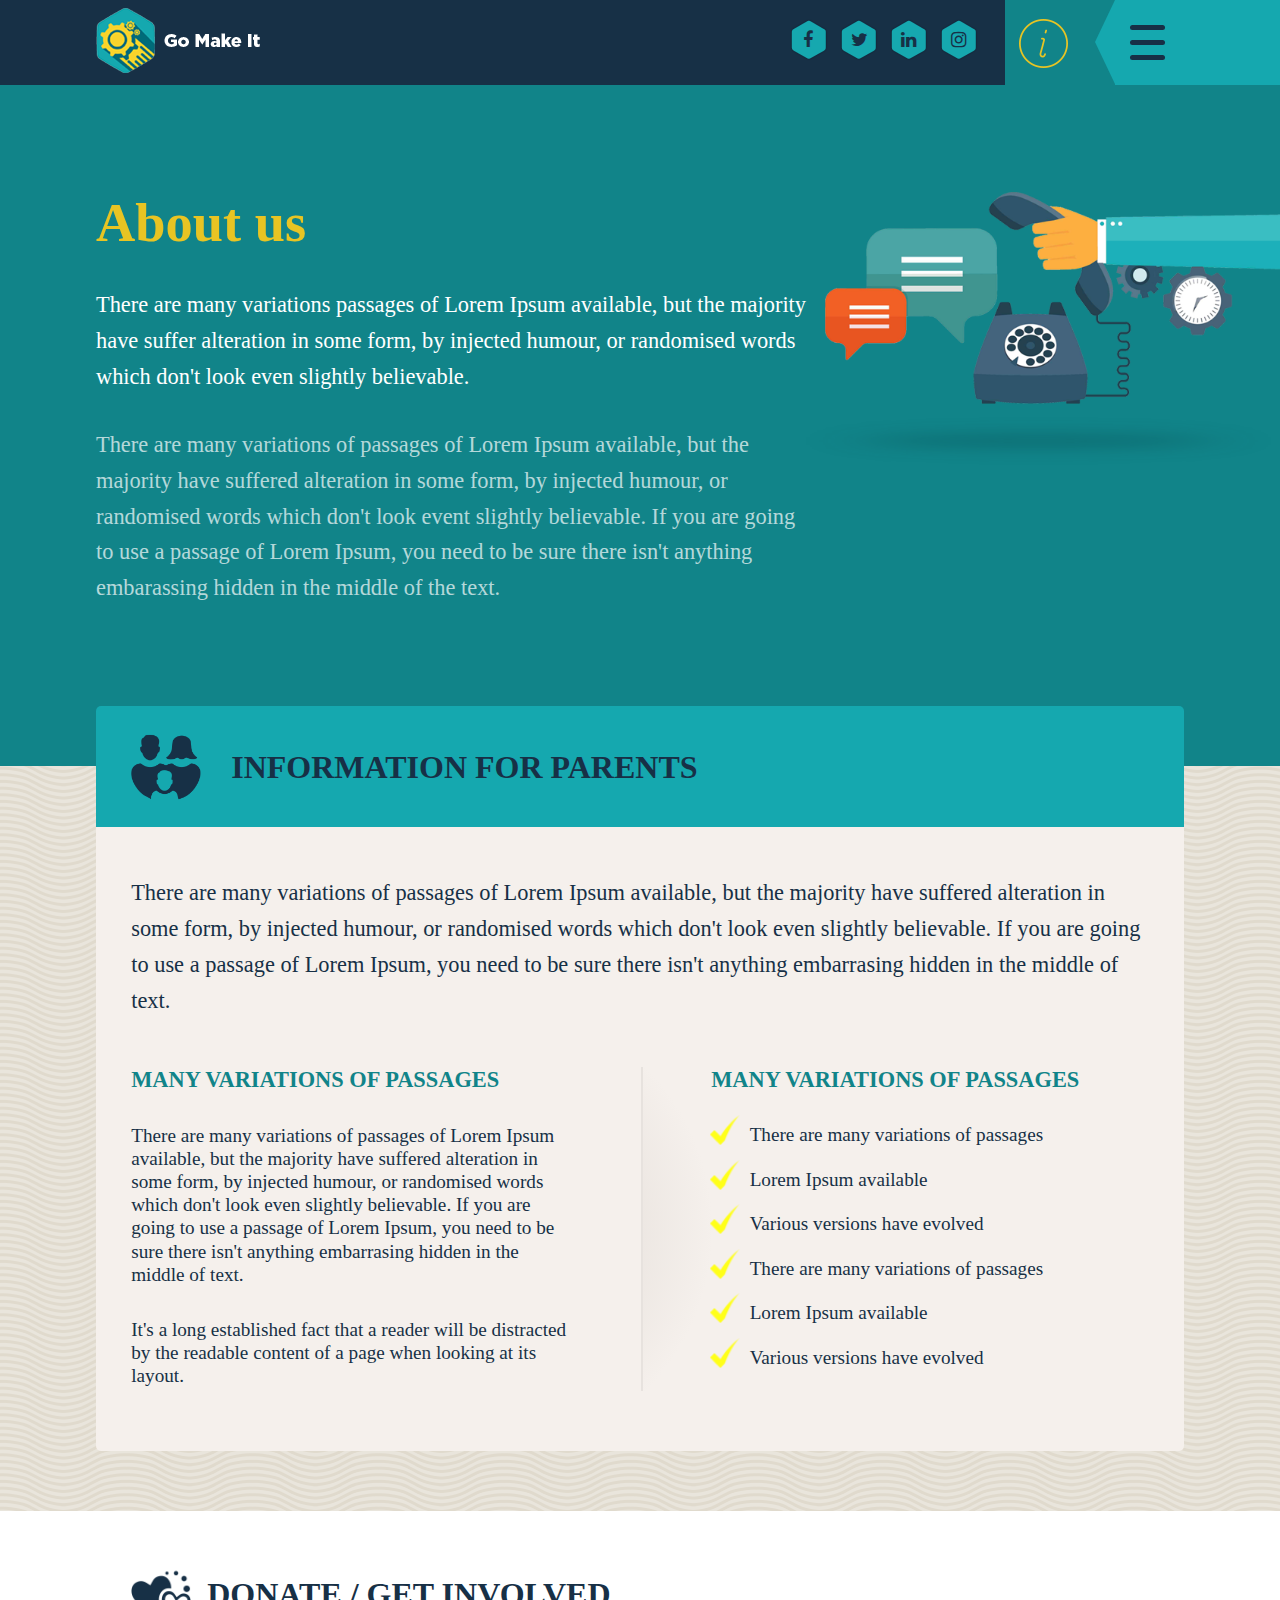
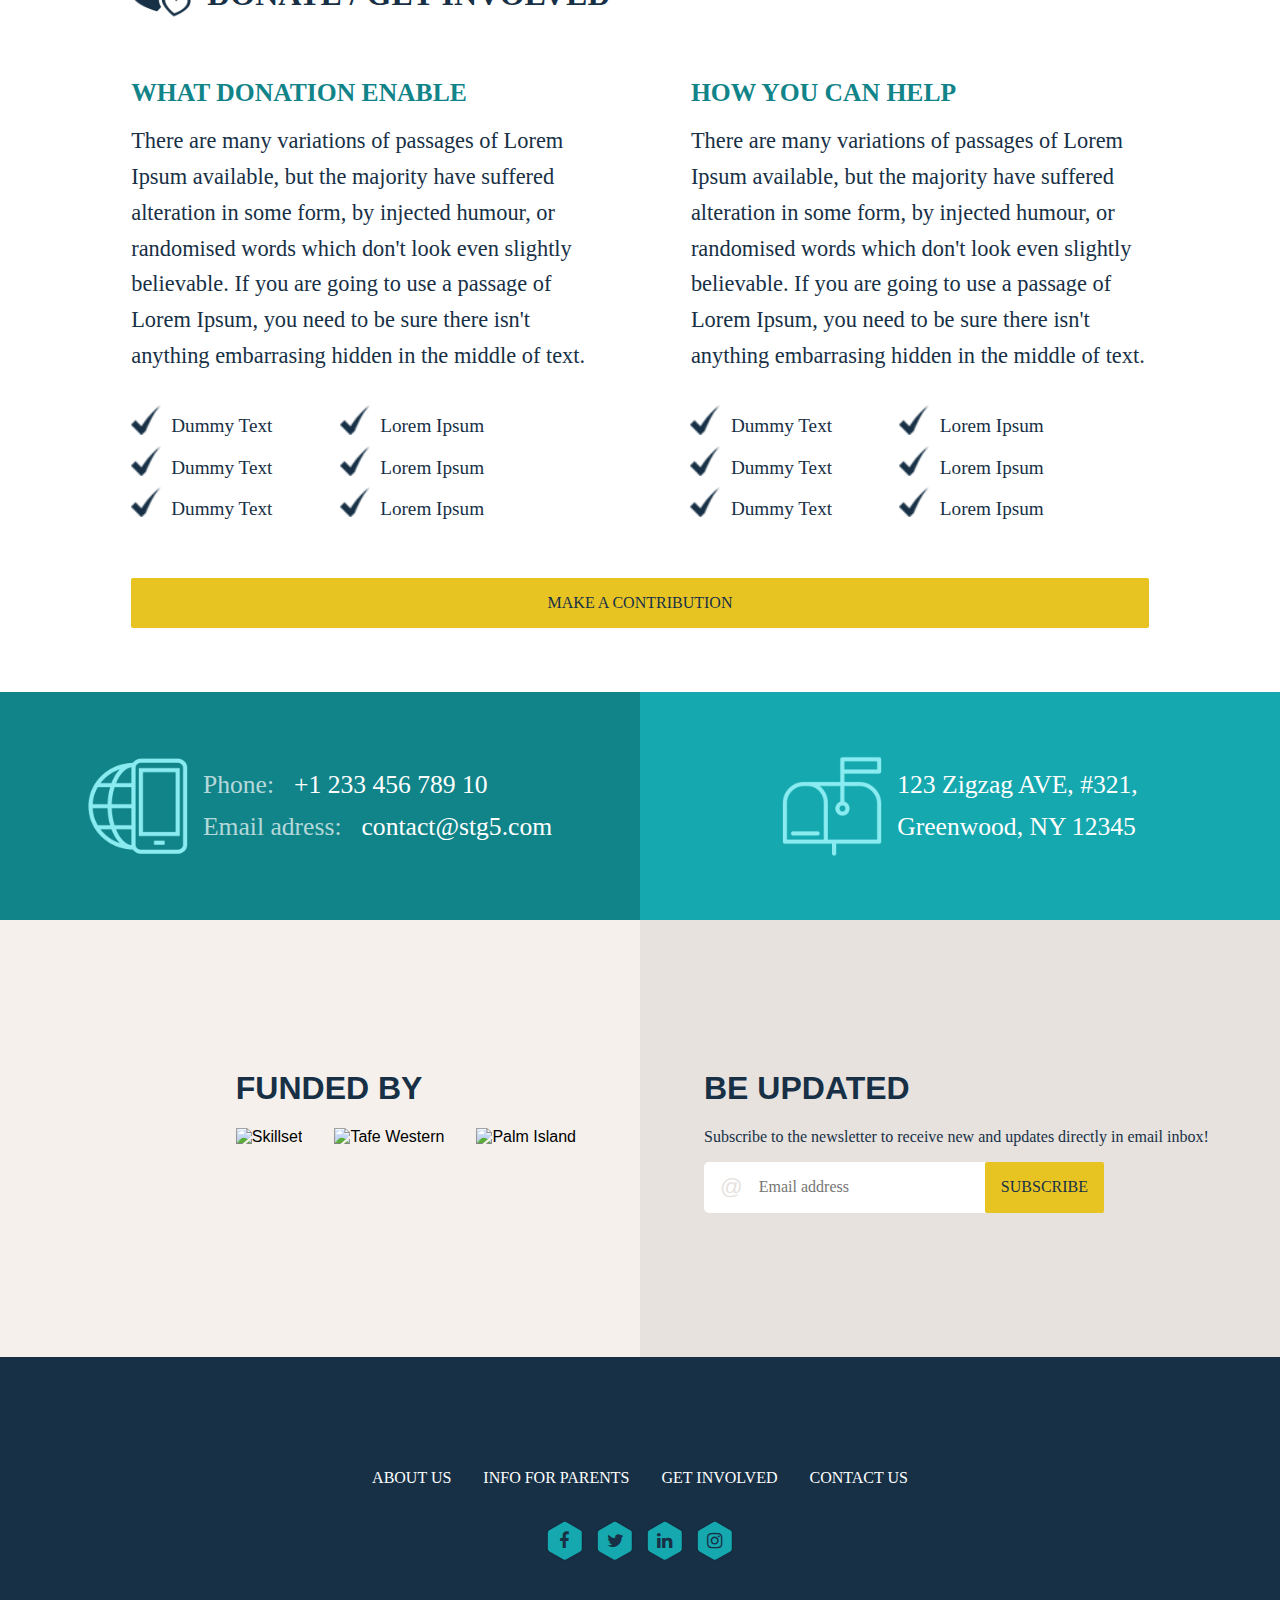
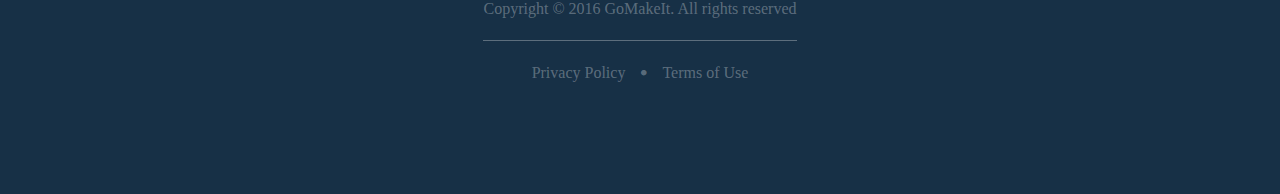
==== commit 0f93c3a0: "updated" ====
--- a/about.html
+++ b/about.html
@@ -68,16 +68,14 @@
                             <p>Pursue what you want to do</p>
                         </div>
                     </a>
-
-                </li>
-                <li class="main-list__item">
-                    <a href=""><img src="imgs/Homepage/03.png" alt="Xplr Icon">
+                </li>
+                <li class="main-list__item">
+                    <a href="xplr.html"><img src="imgs/Homepage/03.png" alt="Xplr Icon">
                         <div class="main-list__item_text">
                             <h1>Xplr</h1>
                             <p>Explore the world of advanced mfg</p>
                         </div>
                     </a>
-
                 </li>
                 <li class="main-list__item">
                     <a href=""><img src="imgs/Homepage/04.png" alt="Plan Icon">
@@ -89,14 +87,13 @@
                 </li>
             </ul>
             <ul class="popup-menu-content__offer-list">
-                <li class="offer-list__item"><a href=""><span>&rtrif;</span> About go make it</a></li>
-                <li class="offer-list__item"><a href=""><span>&rtrif;</span> Info for parents</a></li>
-                <li class="offer-list__item"><a href=""><span>&rtrif;</span> Get involved</a></li>
-                <li class="offer-list__item"><a href=""><span>&rtrif;</span> Contact us</a></li>
+                <li class="offer-list__item"><a href="about.html"><span>&rtrif;</span> About go make it</a></li>
+                <li class="offer-list__item"><a href="about.html#info-for-parents"><span>&rtrif;</span> Info for parents</a></li>
+                <li class="offer-list__item"><a href="about.html#donate"><span>&rtrif;</span> Get involved</a></li>
+                <li class="offer-list__item"><a href="about.html#contact"><span>&rtrif;</span> Contact us</a></li>
             </ul>
         </div>
     </div>
-
     <section id="about-us">
         <div class="about-us">
             <div class="about-us-container">
@@ -110,7 +107,7 @@
             </div>
         </div>
     </section>
-    <article class="info-for-parents">
+    <article id="info-for-parents" class="info-for-parents">
         <div class="info-for-parents__container">
             <h1><img src="imgs/About_us/parents-icon.png" alt="">Information for Parents</h1>
             <div class="info-for-parents__content">
@@ -134,13 +131,64 @@
                             <li>Various versions have evolved</li>
                         </ul>
                     </div>
-
-                </div>
-            </div>
-
+                </div>
+            </div>
         </div>
     </article>
-
+    <section id="donate">
+        <div class="donate-get-involved">
+            <div class="donate__container">
+                <h1><img src="imgs/About_us/hearts-icon.png" alt="">Donate / Get involved</h1>
+                <div class="donate__content">
+                    <div class="donate__column">
+                        <h2>What donation enable</h2>
+                        <p>There are many variations of passages of Lorem Ipsum available, but the majority have suffered alteration in some form, by injected humour, or randomised words which don't look even slightly believable. If you are going to use
+                            a passage of Lorem Ipsum, you need to be sure there isn't anything embarrasing hidden in the middle of text.</p>
+                        <ul class="donate__list">
+                            <li>Dummy Text</li>
+                            <li>Lorem Ipsum</li>
+                            <li>Dummy Text</li>
+                            <li>Lorem Ipsum</li>
+                            <li>Dummy Text</li>
+                            <li>Lorem Ipsum</li>
+                        </ul>
+                    </div>
+                    <div class="donate__column">
+                        <h2>How You can help</h2>
+                        <p>There are many variations of passages of Lorem Ipsum available, but the majority have suffered alteration in some form, by injected humour, or randomised words which don't look even slightly believable. If you are going to use
+                            a passage of Lorem Ipsum, you need to be sure there isn't anything embarrasing hidden in the middle of text.</p>
+                        <ul class="donate__list">
+                            <li>Dummy Text</li>
+                            <li>Lorem Ipsum</li>
+                            <li>Dummy Text</li>
+                            <li>Lorem Ipsum</li>
+                            <li>Dummy Text</li>
+                            <li>Lorem Ipsum</li>
+                        </ul>
+                    </div>
+                </div>
+                <button class="primary-button primary-button--stretch">Make a contribution</button>
+            </div>
+        </div>
+    </section>
+    <div id="contact" class="contact__container">
+        <div class="contact__content">
+            <div class="phone-details">
+                <img src="imgs/About_us/phone_info.png" alt="">
+                <div>
+                    <p><span>Phone:</span><a href="callto:12345623">+1 233 456 789 10</a></p>
+                    <p><span>Email adress:</span><a href="mailto:contac5@stg5.com">contact@stg5.com</a></p>
+                </div>
+            </div>
+            <div class="adrr-details">
+                <img src="imgs/About_us/mailbox.png" alt="">
+                <div>
+                    <p>123 Zigzag AVE, #321,</p>
+                    <p>Greenwood, NY 12345</p>
+                </div>
+            </div>
+        </div>
+    </div>
     <footer>
         <div class="top-footer">
             <div class="top-footer__container">
@@ -212,19 +260,9 @@
             </div>
         </div>
     </footer>
-
-
-
-
-
-
-
-
-
-
-    <script type="text/javascript" src="http://localhost:35729/livereload.js"></script>
-
     <script src="functions/menu-functions.js"></script>
+    <script src="https://code.jquery.com/jquery-3.1.1.min.js"></script>
+    <script src="functions/scrolling.js"></script>
 </body>
 
 </html>
--- a/css/styles.css
+++ b/css/styles.css
@@ -67,6 +67,7 @@
  */
 /* Document
    ========================================================================== */
+@media -sass-debug-info{filename{font-family:file\:\/\/E\:\/GoMakeIt\/GoMakeIt_project\/sass\/generic\/_normalize\.scss}line{font-family:\0000313}}
 html {
   font-family: sans-serif;
   /* 1 */
@@ -74,7 +75,7 @@
   /* 2 */
   -ms-text-size-adjust: 100%;
   /* 3 */
-  -webkit-text-size-adjust: 100%;
+  -webkit-text-size-adjust: 100%
   /* 3 */ }
 
 /* Sections
@@ -82,12 +83,14 @@
 /**
  * Remove the margin in all browsers (opinionated).
  */
+@media -sass-debug-info{filename{font-family:file\:\/\/E\:\/GoMakeIt\/GoMakeIt_project\/sass\/generic\/_normalize\.scss}line{font-family:\0000327}}
 body {
   margin: 0; }
 
 /**
  * Add the correct display in IE 9-.
  */
+@media -sass-debug-info{filename{font-family:file\:\/\/E\:\/GoMakeIt\/GoMakeIt_project\/sass\/generic\/_normalize\.scss}line{font-family:\0000335}}
 article,
 aside,
 footer,
@@ -100,6 +103,7 @@
  * Correct the font size and margin on `h1` elements within `section` and
  * `article` contexts in Chrome, Firefox, and Safari.
  */
+@media -sass-debug-info{filename{font-family:file\:\/\/E\:\/GoMakeIt\/GoMakeIt_project\/sass\/generic\/_normalize\.scss}line{font-family:\0000349}}
 h1 {
   font-size: 2em;
   margin: 0.67em 0; }
@@ -110,6 +114,7 @@
  * Add the correct display in IE 9-.
  * 1. Add the correct display in IE.
  */
+@media -sass-debug-info{filename{font-family:file\:\/\/E\:\/GoMakeIt\/GoMakeIt_project\/sass\/generic\/_normalize\.scss}line{font-family:\0000362}}
 figcaption,
 figure,
 main {
@@ -119,6 +124,7 @@
 /**
  * Add the correct margin in IE 8.
  */
+@media -sass-debug-info{filename{font-family:file\:\/\/E\:\/GoMakeIt\/GoMakeIt_project\/sass\/generic\/_normalize\.scss}line{font-family:\0000372}}
 figure {
   margin: 1em 40px; }
 
@@ -126,22 +132,24 @@
  * 1. Add the correct box sizing in Firefox.
  * 2. Show the overflow in Edge and IE.
  */
+@media -sass-debug-info{filename{font-family:file\:\/\/E\:\/GoMakeIt\/GoMakeIt_project\/sass\/generic\/_normalize\.scss}line{font-family:\0000381}}
 hr {
   box-sizing: content-box;
   /* 1 */
   height: 0;
   /* 1 */
-  overflow: visible;
+  overflow: visible
   /* 2 */ }
 
 /**
  * 1. Correct the inheritance and scaling of font size in all browsers.
  * 2. Correct the odd `em` font sizing in all browsers.
  */
+@media -sass-debug-info{filename{font-family:file\:\/\/E\:\/GoMakeIt\/GoMakeIt_project\/sass\/generic\/_normalize\.scss}line{font-family:\0000392}}
 pre {
   font-family: monospace, monospace;
   /* 1 */
-  font-size: 1em;
+  font-size: 1em
   /* 2 */ }
 
 /* Text-level semantics
@@ -150,16 +158,18 @@
  * 1. Remove the gray background on active links in IE 10.
  * 2. Remove gaps in links underline in iOS 8+ and Safari 8+.
  */
+@media -sass-debug-info{filename{font-family:file\:\/\/E\:\/GoMakeIt\/GoMakeIt_project\/sass\/generic\/_normalize\.scss}line{font-family:\00003105}}
 a {
   background-color: transparent;
   /* 1 */
-  -webkit-text-decoration-skip: objects;
+  -webkit-text-decoration-skip: objects
   /* 2 */ }
 
 /**
  * Remove the outline on focused links when they are also active or hovered
  * in all browsers (opinionated).
  */
+@media -sass-debug-info{filename{font-family:file\:\/\/E\:\/GoMakeIt\/GoMakeIt_project\/sass\/generic\/_normalize\.scss}line{font-family:\00003115}}
 a:active,
 a:hover {
   outline-width: 0; }
@@ -168,17 +178,19 @@
  * 1. Remove the bottom border in Firefox 39-.
  * 2. Add the correct text decoration in Chrome, Edge, IE, Opera, and Safari.
  */
+@media -sass-debug-info{filename{font-family:file\:\/\/E\:\/GoMakeIt\/GoMakeIt_project\/sass\/generic\/_normalize\.scss}line{font-family:\00003125}}
 abbr[title] {
   border-bottom: none;
   /* 1 */
   text-decoration: underline;
   /* 2 */
-  text-decoration: underline dotted;
+  text-decoration: underline dotted
   /* 2 */ }
 
 /**
  * Prevent the duplicate application of `bolder` by the next rule in Safari 6.
  */
+@media -sass-debug-info{filename{font-family:file\:\/\/E\:\/GoMakeIt\/GoMakeIt_project\/sass\/generic\/_normalize\.scss}line{font-family:\00003135}}
 b,
 strong {
   font-weight: inherit; }
@@ -186,6 +198,7 @@
 /**
  * Add the correct font weight in Chrome, Edge, and Safari.
  */
+@media -sass-debug-info{filename{font-family:file\:\/\/E\:\/GoMakeIt\/GoMakeIt_project\/sass\/generic\/_normalize\.scss}line{font-family:\00003144}}
 b,
 strong {
   font-weight: bolder; }
@@ -194,23 +207,26 @@
  * 1. Correct the inheritance and scaling of font size in all browsers.
  * 2. Correct the odd `em` font sizing in all browsers.
  */
+@media -sass-debug-info{filename{font-family:file\:\/\/E\:\/GoMakeIt\/GoMakeIt_project\/sass\/generic\/_normalize\.scss}line{font-family:\00003154}}
 code,
 kbd,
 samp {
   font-family: monospace, monospace;
   /* 1 */
-  font-size: 1em;
+  font-size: 1em
   /* 2 */ }
 
 /**
  * Add the correct font style in Android 4.3-.
  */
+@media -sass-debug-info{filename{font-family:file\:\/\/E\:\/GoMakeIt\/GoMakeIt_project\/sass\/generic\/_normalize\.scss}line{font-family:\00003165}}
 dfn {
   font-style: italic; }
 
 /**
  * Add the correct background and color in IE 9-.
  */
+@media -sass-debug-info{filename{font-family:file\:\/\/E\:\/GoMakeIt\/GoMakeIt_project\/sass\/generic\/_normalize\.scss}line{font-family:\00003173}}
 mark {
   background-color: #ff0;
   color: #000; }
@@ -218,6 +234,7 @@
 /**
  * Add the correct font size in all browsers.
  */
+@media -sass-debug-info{filename{font-family:file\:\/\/E\:\/GoMakeIt\/GoMakeIt_project\/sass\/generic\/_normalize\.scss}line{font-family:\00003182}}
 small {
   font-size: 80%; }
 
@@ -225,6 +242,7 @@
  * Prevent `sub` and `sup` elements from affecting the line height in
  * all browsers.
  */
+@media -sass-debug-info{filename{font-family:file\:\/\/E\:\/GoMakeIt\/GoMakeIt_project\/sass\/generic\/_normalize\.scss}line{font-family:\00003191}}
 sub,
 sup {
   font-size: 75%;
@@ -232,9 +250,11 @@
   position: relative;
   vertical-align: baseline; }
 
+@media -sass-debug-info{filename{font-family:file\:\/\/E\:\/GoMakeIt\/GoMakeIt_project\/sass\/generic\/_normalize\.scss}line{font-family:\00003199}}
 sub {
   bottom: -0.25em; }
 
+@media -sass-debug-info{filename{font-family:file\:\/\/E\:\/GoMakeIt\/GoMakeIt_project\/sass\/generic\/_normalize\.scss}line{font-family:\00003203}}
 sup {
   top: -0.5em; }
 
@@ -243,6 +263,7 @@
 /**
  * Add the correct display in IE 9-.
  */
+@media -sass-debug-info{filename{font-family:file\:\/\/E\:\/GoMakeIt\/GoMakeIt_project\/sass\/generic\/_normalize\.scss}line{font-family:\00003214}}
 audio,
 video {
   display: inline-block; }
@@ -250,6 +271,7 @@
 /**
  * Add the correct display in iOS 4-7.
  */
+@media -sass-debug-info{filename{font-family:file\:\/\/E\:\/GoMakeIt\/GoMakeIt_project\/sass\/generic\/_normalize\.scss}line{font-family:\00003223}}
 audio:not([controls]) {
   display: none;
   height: 0; }
@@ -257,12 +279,14 @@
 /**
  * Remove the border on images inside links in IE 10-.
  */
+@media -sass-debug-info{filename{font-family:file\:\/\/E\:\/GoMakeIt\/GoMakeIt_project\/sass\/generic\/_normalize\.scss}line{font-family:\00003232}}
 img {
   border-style: none; }
 
 /**
  * Hide the overflow in IE.
  */
+@media -sass-debug-info{filename{font-family:file\:\/\/E\:\/GoMakeIt\/GoMakeIt_project\/sass\/generic\/_normalize\.scss}line{font-family:\00003240}}
 svg:not(:root) {
   overflow: hidden; }
 
@@ -272,6 +296,7 @@
  * 1. Change the font styles in all browsers (opinionated).
  * 2. Remove the margin in Firefox and Safari.
  */
+@media -sass-debug-info{filename{font-family:file\:\/\/E\:\/GoMakeIt\/GoMakeIt_project\/sass\/generic\/_normalize\.scss}line{font-family:\00003252}}
 button,
 input,
 optgroup,
@@ -283,13 +308,14 @@
   /* 1 */
   line-height: 1.15;
   /* 1 */
-  margin: 0;
+  margin: 0
   /* 2 */ }
 
 /**
  * Show the overflow in IE.
  * 1. Show the overflow in Edge.
  */
+@media -sass-debug-info{filename{font-family:file\:\/\/E\:\/GoMakeIt\/GoMakeIt_project\/sass\/generic\/_normalize\.scss}line{font-family:\00003268}}
 button,
 input {
   /* 1 */
@@ -299,6 +325,7 @@
  * Remove the inheritance of text transform in Edge, Firefox, and IE.
  * 1. Remove the inheritance of text transform in Firefox.
  */
+@media -sass-debug-info{filename{font-family:file\:\/\/E\:\/GoMakeIt\/GoMakeIt_project\/sass\/generic\/_normalize\.scss}line{font-family:\00003278}}
 button,
 select {
   /* 1 */
@@ -309,16 +336,18 @@
  *    controls in Android 4.
  * 2. Correct the inability to style clickable types in iOS and Safari.
  */
+@media -sass-debug-info{filename{font-family:file\:\/\/E\:\/GoMakeIt\/GoMakeIt_project\/sass\/generic\/_normalize\.scss}line{font-family:\00003289}}
 button,
 html [type="button"],
 [type="reset"],
 [type="submit"] {
-  -webkit-appearance: button;
+  -webkit-appearance: button
   /* 2 */ }
 
 /**
  * Remove the inner border and padding in Firefox.
  */
+@media -sass-debug-info{filename{font-family:file\:\/\/E\:\/GoMakeIt\/GoMakeIt_project\/sass\/generic\/_normalize\.scss}line{font-family:\00003300}}
 button::-moz-focus-inner,
 [type="button"]::-moz-focus-inner,
 [type="reset"]::-moz-focus-inner,
@@ -329,6 +358,7 @@
 /**
  * Restore the focus styles unset by the previous rule.
  */
+@media -sass-debug-info{filename{font-family:file\:\/\/E\:\/GoMakeIt\/GoMakeIt_project\/sass\/generic\/_normalize\.scss}line{font-family:\00003312}}
 button:-moz-focusring,
 [type="button"]:-moz-focusring,
 [type="reset"]:-moz-focusring,
@@ -338,6 +368,7 @@
 /**
  * Change the border, margin, and padding in all browsers (opinionated).
  */
+@media -sass-debug-info{filename{font-family:file\:\/\/E\:\/GoMakeIt\/GoMakeIt_project\/sass\/generic\/_normalize\.scss}line{font-family:\00003323}}
 fieldset {
   border: 1px solid #c0c0c0;
   margin: 0 2px;
@@ -349,6 +380,7 @@
  * 3. Remove the padding so developers are not caught out when they zero out
  *    `fieldset` elements in all browsers.
  */
+@media -sass-debug-info{filename{font-family:file\:\/\/E\:\/GoMakeIt\/GoMakeIt_project\/sass\/generic\/_normalize\.scss}line{font-family:\00003336}}
 legend {
   box-sizing: border-box;
   /* 1 */
@@ -360,22 +392,24 @@
   /* 1 */
   padding: 0;
   /* 3 */
-  white-space: normal;
+  white-space: normal
   /* 1 */ }
 
 /**
  * 1. Add the correct display in IE 9-.
  * 2. Add the correct vertical alignment in Chrome, Firefox, and Opera.
  */
+@media -sass-debug-info{filename{font-family:file\:\/\/E\:\/GoMakeIt\/GoMakeIt_project\/sass\/generic\/_normalize\.scss}line{font-family:\00003350}}
 progress {
   display: inline-block;
   /* 1 */
-  vertical-align: baseline;
+  vertical-align: baseline
   /* 2 */ }
 
 /**
  * Remove the default vertical scrollbar in IE.
  */
+@media -sass-debug-info{filename{font-family:file\:\/\/E\:\/GoMakeIt\/GoMakeIt_project\/sass\/generic\/_normalize\.scss}line{font-family:\00003359}}
 textarea {
   overflow: auto; }
 
@@ -383,16 +417,18 @@
  * 1. Add the correct box sizing in IE 10-.
  * 2. Remove the padding in IE 10-.
  */
+@media -sass-debug-info{filename{font-family:file\:\/\/E\:\/GoMakeIt\/GoMakeIt_project\/sass\/generic\/_normalize\.scss}line{font-family:\00003368}}
 [type="checkbox"],
 [type="radio"] {
   box-sizing: border-box;
   /* 1 */
-  padding: 0;
+  padding: 0
   /* 2 */ }
 
 /**
  * Correct the cursor style of increment and decrement buttons in Chrome.
  */
+@media -sass-debug-info{filename{font-family:file\:\/\/E\:\/GoMakeIt\/GoMakeIt_project\/sass\/generic\/_normalize\.scss}line{font-family:\00003378}}
 [type="number"]::-webkit-inner-spin-button,
 [type="number"]::-webkit-outer-spin-button {
   height: auto; }
@@ -401,15 +437,17 @@
  * 1. Correct the odd appearance in Chrome and Safari.
  * 2. Correct the outline style in Safari.
  */
+@media -sass-debug-info{filename{font-family:file\:\/\/E\:\/GoMakeIt\/GoMakeIt_project\/sass\/generic\/_normalize\.scss}line{font-family:\00003388}}
 [type="search"] {
   -webkit-appearance: textfield;
   /* 1 */
-  outline-offset: -2px;
+  outline-offset: -2px
   /* 2 */ }
 
 /**
  * Remove the inner padding and cancel buttons in Chrome and Safari on macOS.
  */
+@media -sass-debug-info{filename{font-family:file\:\/\/E\:\/GoMakeIt\/GoMakeIt_project\/sass\/generic\/_normalize\.scss}line{font-family:\00003397}}
 [type="search"]::-webkit-search-cancel-button,
 [type="search"]::-webkit-search-decoration {
   -webkit-appearance: none; }
@@ -418,10 +456,11 @@
  * 1. Correct the inability to style clickable types in iOS and Safari.
  * 2. Change font properties to `inherit` in Safari.
  */
+@media -sass-debug-info{filename{font-family:file\:\/\/E\:\/GoMakeIt\/GoMakeIt_project\/sass\/generic\/_normalize\.scss}line{font-family:\00003407}}
 ::-webkit-file-upload-button {
   -webkit-appearance: button;
   /* 1 */
-  font: inherit;
+  font: inherit
   /* 2 */ }
 
 /* Interactive
@@ -430,6 +469,7 @@
  * Add the correct display in IE 9-.
  * 1. Add the correct display in Edge, IE, and Firefox.
  */
+@media -sass-debug-info{filename{font-family:file\:\/\/E\:\/GoMakeIt\/GoMakeIt_project\/sass\/generic\/_normalize\.scss}line{font-family:\00003420}}
 details,
 menu {
   display: block; }
@@ -437,6 +477,7 @@
 /*
  * Add the correct display in all browsers.
  */
+@media -sass-debug-info{filename{font-family:file\:\/\/E\:\/GoMakeIt\/GoMakeIt_project\/sass\/generic\/_normalize\.scss}line{font-family:\00003429}}
 summary {
   display: list-item; }
 
@@ -445,12 +486,14 @@
 /**
  * Add the correct display in IE 9-.
  */
+@media -sass-debug-info{filename{font-family:file\:\/\/E\:\/GoMakeIt\/GoMakeIt_project\/sass\/generic\/_normalize\.scss}line{font-family:\00003440}}
 canvas {
   display: inline-block; }
 
 /**
  * Add the correct display in IE.
  */
+@media -sass-debug-info{filename{font-family:file\:\/\/E\:\/GoMakeIt\/GoMakeIt_project\/sass\/generic\/_normalize\.scss}line{font-family:\00003448}}
 template {
   display: none; }
 
@@ -459,126 +502,253 @@
 /**
  * Add the correct display in IE 10-.
  */
+@media -sass-debug-info{filename{font-family:file\:\/\/E\:\/GoMakeIt\/GoMakeIt_project\/sass\/generic\/_normalize\.scss}line{font-family:\00003459}}
 [hidden] {
   display: none; }
 
+@media -sass-debug-info{filename{font-family:file\:\/\/E\:\/GoMakeIt\/GoMakeIt_project\/sass\/generic\/_reset\.scss}line{font-family:\000031}}
 * {
   margin: 0;
   padding: 0;
   box-sizing: border-box; }
 
+@media -sass-debug-info{filename{font-family:file\:\/\/E\:\/GoMakeIt\/GoMakeIt_project\/sass\/generic\/_reset\.scss}line{font-family:\000037}}
 a:active,
 a:link,
 a:visited {
   text-decoration: none;
   color: inherit; }
 
+@media -sass-debug-info{filename{font-family:file\:\/\/E\:\/GoMakeIt\/GoMakeIt_project\/sass\/generic\/_reset\.scss}line{font-family:\0000314}}
 figure {
   margin: 0; }
 
+@media -sass-debug-info{filename{font-family:file\:\/\/E\:\/GoMakeIt\/GoMakeIt_project\/sass\/generic\/_reset\.scss}line{font-family:\0000318}}
 .popup-menu * {
-  user-select: none; }
-
+  -webkit-user-select: none;
+     -moz-user-select: none;
+      -ms-user-select: none;
+          user-select: none; }
+
+@media -sass-debug-info{filename{font-family:file\:\/\/E\:\/GoMakeIt\/GoMakeIt_project\/sass\/objects\/_header\.scss}line{font-family:\000031}}
 .home-header {
   width: 100%;
   background: #173046;
   height: 85px;
-  display: flex;
-  align-items: center;
+  display: -webkit-box;
+  display: -webkit-flex;
+  display: -ms-flexbox;
+  display: flex;
+  -webkit-box-align: center;
+  -webkit-align-items: center;
+      -ms-flex-align: center;
+          align-items: center;
   position: fixed;
   top: 0;
   left: 0;
   z-index: 11; }
 
+@media -sass-debug-info{filename{font-family:file\:\/\/E\:\/GoMakeIt\/GoMakeIt_project\/sass\/objects\/_header\.scss}line{font-family:\0000314}}
 .header-container {
   width: 70%;
-  display: flex;
-  align-items: center;
-  justify-content: space-between;
+  display: -webkit-box;
+  display: -webkit-flex;
+  display: -ms-flexbox;
+  display: flex;
+  -webkit-box-align: center;
+  -webkit-align-items: center;
+      -ms-flex-align: center;
+          align-items: center;
+  -webkit-box-pack: justify;
+  -webkit-justify-content: space-between;
+      -ms-flex-pack: justify;
+          justify-content: space-between;
   margin: auto; }
 
+@media -sass-debug-info{filename{font-family:file\:\/\/E\:\/GoMakeIt\/GoMakeIt_project\/sass\/objects\/_header\.scss}line{font-family:\0000322}}
 .header-social {
-  display: flex;
-  align-items: center;
-  justify-content: space-between; }
-
+  display: -webkit-box;
+  display: -webkit-flex;
+  display: -ms-flexbox;
+  display: flex;
+  -webkit-box-align: center;
+  -webkit-align-items: center;
+      -ms-flex-align: center;
+          align-items: center;
+  -webkit-box-pack: justify;
+  -webkit-justify-content: space-between;
+      -ms-flex-pack: justify;
+          justify-content: space-between; }
+
+@media -sass-debug-info{filename{font-family:file\:\/\/E\:\/GoMakeIt\/GoMakeIt_project\/sass\/objects\/_header\.scss}line{font-family:\0000328}}
 .header-social-list {
+  display: -webkit-box;
+  display: -webkit-flex;
+  display: -ms-flexbox;
   display: flex;
   list-style-type: none;
   margin-right: 80px;
-  align-items: center; }
-
+  -webkit-box-align: center;
+  -webkit-align-items: center;
+      -ms-flex-align: center;
+          align-items: center; }
+
+@media -sass-debug-info{filename{font-family:file\:\/\/E\:\/GoMakeIt\/GoMakeIt_project\/sass\/objects\/_header\.scss}line{font-family:\0000335}}
 .header-social-list--subpage {
   margin-right: 200px; }
 
+@media -sass-debug-info{filename{font-family:file\:\/\/E\:\/GoMakeIt\/GoMakeIt_project\/sass\/objects\/_header\.scss}line{font-family:\0000339}}
 .page-icon {
   position: fixed;
   top: 0;
-  right: 10%;
+  right: 15%;
   height: 85px;
-  display: flex;
-  align-items: center;
+  display: -webkit-box;
+  display: -webkit-flex;
+  display: -ms-flexbox;
+  display: flex;
+  -webkit-box-align: center;
+  -webkit-align-items: center;
+      -ms-flex-align: center;
+          align-items: center;
   background: #118489;
-  padding: 0 80px 0 10px;
-  user-select: none; }
+  padding: 0 120px 0 10px;
+  -webkit-user-select: none;
+     -moz-user-select: none;
+      -ms-user-select: none;
+          user-select: none; }
 
 @media screen and (max-width: 1600px) {
+@media -sass-debug-info{filename{font-family:file\:\/\/E\:\/GoMakeIt\/GoMakeIt_project\/sass\/objects\/_header\.scss}line{font-family:\0000351}}
   .header-container {
-    width: 85%; } }
+    width: 85%; }
+
+@media -sass-debug-info{filename{font-family:file\:\/\/E\:\/GoMakeIt\/GoMakeIt_project\/sass\/objects\/_header\.scss}line{font-family:\0000355}}
+  .page-icon {
+    right: 10%;
+    padding: 0 80px 0 10px; } }
 @media screen and (max-width: 1024px) {
+@media -sass-debug-info{filename{font-family:file\:\/\/E\:\/GoMakeIt\/GoMakeIt_project\/sass\/objects\/_header\.scss}line{font-family:\0000361}}
   .page-icon {
     position: fixed;
     top: 0;
     right: 10%;
     height: 85px;
+    display: -webkit-box;
+    display: -webkit-flex;
+    display: -ms-flexbox;
     display: flex;
-    align-items: center;
+    -webkit-box-align: center;
+    -webkit-align-items: center;
+        -ms-flex-align: center;
+            align-items: center;
     background: #118489;
     padding: 0 100px 0 10px; } }
 @media screen and (max-width: 768px) {
+@media -sass-debug-info{filename{font-family:file\:\/\/E\:\/GoMakeIt\/GoMakeIt_project\/sass\/objects\/_header\.scss}line{font-family:\0000373}}
   .header-container {
     width: 95%; }
 
+@media -sass-debug-info{filename{font-family:file\:\/\/E\:\/GoMakeIt\/GoMakeIt_project\/sass\/objects\/_header\.scss}line{font-family:\0000377}}
   .header-social-list {
     display: none; }
 
+@media -sass-debug-info{filename{font-family:file\:\/\/E\:\/GoMakeIt\/GoMakeIt_project\/sass\/objects\/_header\.scss}line{font-family:\0000381}}
   .header-social-list .social-icon--appear {
-    display: block; } }
+    display: block; }
+
+@media -sass-debug-info{filename{font-family:file\:\/\/E\:\/GoMakeIt\/GoMakeIt_project\/sass\/objects\/_header\.scss}line{font-family:\0000385}}
+  .page-icon {
+    padding: 0 110px 0 10px;
+    right: 9%; } }
+@media screen and (max-width: 425px) {
+@media -sass-debug-info{filename{font-family:file\:\/\/E\:\/GoMakeIt\/GoMakeIt_project\/sass\/objects\/_header\.scss}line{font-family:\0000391}}
+  .page-icon {
+    position: fixed;
+    top: 0;
+    right: 10%;
+    height: 85px;
+    display: -webkit-box;
+    display: -webkit-flex;
+    display: -ms-flexbox;
+    display: flex;
+    -webkit-box-align: center;
+    -webkit-align-items: center;
+        -ms-flex-align: center;
+            align-items: center;
+    background: #118489;
+    padding: 0 40px 0 5px; }
+@media -sass-debug-info{filename{font-family:file\:\/\/E\:\/GoMakeIt\/GoMakeIt_project\/sass\/objects\/_header\.scss}line{font-family:\00003101}}
+    .page-icon img {
+      width: 60%; } }
+@media -sass-debug-info{filename{font-family:file\:\/\/E\:\/GoMakeIt\/GoMakeIt_project\/sass\/objects\/_popup-menu\.scss}line{font-family:\000031}}
 .popup-menu.active {
   background: #15A8AF;
   position: fixed;
   left: 0;
   top: 0;
-  display: flex;
-  align-items: center;
-  justify-content: center;
-  animation: popupMenu 0.5s forwards;
+  display: -webkit-box;
+  display: -webkit-flex;
+  display: -ms-flexbox;
+  display: flex;
+  -webkit-box-align: center;
+  -webkit-align-items: center;
+      -ms-flex-align: center;
+          align-items: center;
+  -webkit-box-pack: center;
+  -webkit-justify-content: center;
+      -ms-flex-pack: center;
+          justify-content: center;
+  -webkit-animation: popupMenu 0.5s forwards;
+          animation: popupMenu 0.5s forwards;
   opacity: 0;
   z-index: 10;
   height: 0;
   width: 0;
   will-change: transform, opacity; }
 
+@media -sass-debug-info{filename{font-family:file\:\/\/E\:\/GoMakeIt\/GoMakeIt_project\/sass\/objects\/_popup-menu\.scss}line{font-family:\0000317}}
 .popup-menu {
   display: none; }
+
+@-webkit-keyframes popupMenu {
+  to {
+    opacity: 0.95;
+    width: 100vw;
+    height: 100vh; } }
 
 @keyframes popupMenu {
   to {
     opacity: 0.95;
     width: 100vw;
     height: 100vh; } }
+@media -sass-debug-info{filename{font-family:file\:\/\/E\:\/GoMakeIt\/GoMakeIt_project\/sass\/objects\/_popup-menu\.scss}line{font-family:\0000328}}
 .popup-menu-content {
+  display: -webkit-box;
+  display: -webkit-flex;
+  display: -ms-flexbox;
   display: flex; }
 
+@media -sass-debug-info{filename{font-family:file\:\/\/E\:\/GoMakeIt\/GoMakeIt_project\/sass\/objects\/_popup-menu\.scss}line{font-family:\0000332}}
 .popup-menu-content__main-list {
   list-style-type: none; }
 
 @media screen and (max-width: 768px) {
+@media -sass-debug-info{filename{font-family:file\:\/\/E\:\/GoMakeIt\/GoMakeIt_project\/sass\/objects\/_popup-menu\.scss}line{font-family:\0000336}}
   .popup-menu-content {
+    display: -webkit-box;
+    display: -webkit-flex;
+    display: -ms-flexbox;
     display: flex;
-    flex-direction: column; } }
+    -webkit-box-orient: vertical;
+    -webkit-box-direction: normal;
+    -webkit-flex-direction: column;
+        -ms-flex-direction: column;
+            flex-direction: column; } }
+@media -sass-debug-info{filename{font-family:file\:\/\/E\:\/GoMakeIt\/GoMakeIt_project\/sass\/objects\/_popup-menu\.scss}line{font-family:\0000342}}
 .popup-menu-content__main-list {
   position: relative; }
+@media -sass-debug-info{filename{font-family:file\:\/\/E\:\/GoMakeIt\/GoMakeIt_project\/sass\/objects\/_popup-menu\.scss}line{font-family:\0000345}}
   .popup-menu-content__main-list:before {
     content: '';
     position: absolute;
@@ -589,39 +759,63 @@
     right: 0; }
 
 @media screen and (max-width: 768px) {
+@media -sass-debug-info{filename{font-family:file\:\/\/E\:\/GoMakeIt\/GoMakeIt_project\/sass\/objects\/_popup-menu\.scss}line{font-family:\0000356}}
   .popup-menu-content__main-list {
     margin-top: 85px; }
+@media -sass-debug-info{filename{font-family:file\:\/\/E\:\/GoMakeIt\/GoMakeIt_project\/sass\/objects\/_popup-menu\.scss}line{font-family:\0000359}}
     .popup-menu-content__main-list:before {
       display: none; } }
+@media -sass-debug-info{filename{font-family:file\:\/\/E\:\/GoMakeIt\/GoMakeIt_project\/sass\/objects\/_popup-menu\.scss}line{font-family:\0000365}}
 .popup-menu-content__offer-list {
   list-style-type: none;
   margin-left: 40px; }
 
 @media screen and (max-width: 768px) {
+@media -sass-debug-info{filename{font-family:file\:\/\/E\:\/GoMakeIt\/GoMakeIt_project\/sass\/objects\/_popup-menu\.scss}line{font-family:\0000370}}
   .popup-menu-content__offer-list {
     list-style-type: none;
     margin: 1rem 0 0; } }
+@media -sass-debug-info{filename{font-family:file\:\/\/E\:\/GoMakeIt\/GoMakeIt_project\/sass\/objects\/_popup-menu\.scss}line{font-family:\0000376}}
 .main-list__item a {
-  display: flex;
-  align-items: center;
+  display: -webkit-box;
+  display: -webkit-flex;
+  display: -ms-flexbox;
+  display: flex;
+  -webkit-box-align: center;
+  -webkit-align-items: center;
+      -ms-flex-align: center;
+          align-items: center;
   padding: 20px;
   margin-right: 40px;
   width: 400px;
-  transition: all .3s;
+  -webkit-transition: all 0.3s;
+          transition: all 0.3s;
   position: relative; }
+@media -sass-debug-info{filename{font-family:file\:\/\/E\:\/GoMakeIt\/GoMakeIt_project\/sass\/objects\/_popup-menu\.scss}line{font-family:\0000385}}
   .main-list__item a img {
     width: 15%;
     margin-right: 20px;
-    transition: all .3s; }
+    -webkit-transition: all 0.3s;
+            transition: all 0.3s; }
+@media -sass-debug-info{filename{font-family:file\:\/\/E\:\/GoMakeIt\/GoMakeIt_project\/sass\/objects\/_popup-menu\.scss}line{font-family:\0000391}}
   .main-list__item a:hover {
     background: #118489; }
+@media -sass-debug-info{filename{font-family:file\:\/\/E\:\/GoMakeIt\/GoMakeIt_project\/sass\/objects\/_popup-menu\.scss}line{font-family:\0000394}}
     .main-list__item a:hover img {
-      transform: translate(10px, 0); }
-    .main-list__item a:hover .main-list__item_text h1, .main-list__item a:hover .main-list__item_text p {
+      -webkit-transform: translate(10px, 0);
+          -ms-transform: translate(10px, 0);
+              transform: translate(10px, 0); }
+@media -sass-debug-info{filename{font-family:file\:\/\/E\:\/GoMakeIt\/GoMakeIt_project\/sass\/objects\/_popup-menu\.scss}line{font-family:\0000399}}
+    .main-list__item a:hover .main-list__item_text h1,
+    .main-list__item a:hover .main-list__item_text p {
       color: white;
-      transform: translate(10px, 0); }
+      -webkit-transform: translate(10px, 0);
+          -ms-transform: translate(10px, 0);
+              transform: translate(10px, 0); }
+@media -sass-debug-info{filename{font-family:file\:\/\/E\:\/GoMakeIt\/GoMakeIt_project\/sass\/objects\/_popup-menu\.scss}line{font-family:\00003106}}
     .main-list__item a:hover:before {
       width: 50%; }
+@media -sass-debug-info{filename{font-family:file\:\/\/E\:\/GoMakeIt\/GoMakeIt_project\/sass\/objects\/_popup-menu\.scss}line{font-family:\00003111}}
   .main-list__item a:before {
     content: '';
     position: absolute;
@@ -630,98 +824,160 @@
     height: 1px;
     background: #E7E2DE;
     width: 40%;
-    transition: .3s width;
+    -webkit-transition: 0.3s width;
+            transition: 0.3s width;
     will-change: width; }
 
 @media screen and (max-width: 768px) {
+@media -sass-debug-info{filename{font-family:file\:\/\/E\:\/GoMakeIt\/GoMakeIt_project\/sass\/objects\/_popup-menu\.scss}line{font-family:\00003124}}
   .main-list__item a {
+    display: -webkit-box;
+    display: -webkit-flex;
+    display: -ms-flexbox;
     display: flex;
-    align-items: center;
+    -webkit-box-align: center;
+    -webkit-align-items: center;
+        -ms-flex-align: center;
+            align-items: center;
     padding: 0;
     margin-right: 0;
     width: 400px;
-    transition: all .3s;
+    -webkit-transition: all 0.3s;
+            transition: all 0.3s;
     position: relative; }
+@media -sass-debug-info{filename{font-family:file\:\/\/E\:\/GoMakeIt\/GoMakeIt_project\/sass\/objects\/_popup-menu\.scss}line{font-family:\00003133}}
     .main-list__item a img {
       width: 15%;
       margin-right: 20px;
-      transition: all .3s; }
+      -webkit-transition: all 0.3s;
+              transition: all 0.3s; }
+@media -sass-debug-info{filename{font-family:file\:\/\/E\:\/GoMakeIt\/GoMakeIt_project\/sass\/objects\/_popup-menu\.scss}line{font-family:\00003139}}
     .main-list__item a:hover {
       background: #118489; }
+@media -sass-debug-info{filename{font-family:file\:\/\/E\:\/GoMakeIt\/GoMakeIt_project\/sass\/objects\/_popup-menu\.scss}line{font-family:\00003142}}
       .main-list__item a:hover img {
-        transform: translate(10px, 0); }
-      .main-list__item a:hover .main-list__item_text h1, .main-list__item a:hover .main-list__item_text p {
+        -webkit-transform: translate(10px, 0);
+            -ms-transform: translate(10px, 0);
+                transform: translate(10px, 0); }
+@media -sass-debug-info{filename{font-family:file\:\/\/E\:\/GoMakeIt\/GoMakeIt_project\/sass\/objects\/_popup-menu\.scss}line{font-family:\00003147}}
+      .main-list__item a:hover .main-list__item_text h1,
+      .main-list__item a:hover .main-list__item_text p {
         color: white;
-        transform: translate(10px, 0); }
+        -webkit-transform: translate(10px, 0);
+            -ms-transform: translate(10px, 0);
+                transform: translate(10px, 0); }
+@media -sass-debug-info{filename{font-family:file\:\/\/E\:\/GoMakeIt\/GoMakeIt_project\/sass\/objects\/_popup-menu\.scss}line{font-family:\00003154}}
       .main-list__item a:hover:before {
         width: 50%; } }
 @media screen and (max-width: 425px) {
+@media -sass-debug-info{filename{font-family:file\:\/\/E\:\/GoMakeIt\/GoMakeIt_project\/sass\/objects\/_popup-menu\.scss}line{font-family:\00003161}}
   .main-list__item a {
     width: 300px; } }
+@media -sass-debug-info{filename{font-family:file\:\/\/E\:\/GoMakeIt\/GoMakeIt_project\/sass\/objects\/_popup-menu\.scss}line{font-family:\00003167}}
 .main-list__item_text h1 {
   line-height: 0;
   font-size: 42px;
   text-transform: uppercase;
   color: rgba(255, 255, 255, 0.7);
   font-family: 'Qanelas-bold';
-  transition: all .3s; }
+  -webkit-transition: all 0.3s;
+          transition: all 0.3s; }
+@media -sass-debug-info{filename{font-family:file\:\/\/E\:\/GoMakeIt\/GoMakeIt_project\/sass\/objects\/_popup-menu\.scss}line{font-family:\00003176}}
 .main-list__item_text p {
   font-size: 18px;
   color: rgba(255, 255, 255, 0.7);
   font-family: 'Qanelas-medium';
-  transition: all .3s; }
+  -webkit-transition: all 0.3s;
+          transition: all 0.3s; }
 
 @media screen and (max-width: 425px) {
+@media -sass-debug-info{filename{font-family:file\:\/\/E\:\/GoMakeIt\/GoMakeIt_project\/sass\/objects\/_popup-menu\.scss}line{font-family:\00003185}}
   .main-list__item_text h1 {
     font-size: 28px; }
+@media -sass-debug-info{filename{font-family:file\:\/\/E\:\/GoMakeIt\/GoMakeIt_project\/sass\/objects\/_popup-menu\.scss}line{font-family:\00003189}}
   .main-list__item_text p {
     font-size: 14px; } }
+@media -sass-debug-info{filename{font-family:file\:\/\/E\:\/GoMakeIt\/GoMakeIt_project\/sass\/objects\/_popup-menu\.scss}line{font-family:\00003195}}
 .offer-list__item {
   font-family: 'Qanelas-medium';
   font-size: 16px;
   margin-bottom: 15px;
-  transition: color .3s;
+  -webkit-transition: color 0.3s;
+          transition: color 0.3s;
   color: rgba(255, 255, 255, 0.7); }
+@media -sass-debug-info{filename{font-family:file\:\/\/E\:\/GoMakeIt\/GoMakeIt_project\/sass\/objects\/_popup-menu\.scss}line{font-family:\00003202}}
   .offer-list__item:hover {
     color: #FFFFFF; }
+@media -sass-debug-info{filename{font-family:file\:\/\/E\:\/GoMakeIt\/GoMakeIt_project\/sass\/objects\/_popup-menu\.scss}line{font-family:\00003206}}
   .offer-list__item a {
     text-transform: uppercase; }
+@media -sass-debug-info{filename{font-family:file\:\/\/E\:\/GoMakeIt\/GoMakeIt_project\/sass\/objects\/_popup-menu\.scss}line{font-family:\00003209}}
     .offer-list__item a span {
       color: #FFFFFF;
       font-size: 22px; }
 
 @media screen and (max-width: 768px) {
+@media -sass-debug-info{filename{font-family:file\:\/\/E\:\/GoMakeIt\/GoMakeIt_project\/sass\/objects\/_popup-menu\.scss}line{font-family:\00003216}}
   .offer-list__item {
     margin-bottom: 5px; } }
+@media -sass-debug-info{filename{font-family:file\:\/\/E\:\/GoMakeIt\/GoMakeIt_project\/sass\/objects\/_home-banner\.scss}line{font-family:\000031}}
 .banner-slider {
   overflow: hidden; }
 
+@media -sass-debug-info{filename{font-family:file\:\/\/E\:\/GoMakeIt\/GoMakeIt_project\/sass\/objects\/_home-banner\.scss}line{font-family:\000035}}
 .home-banner {
   width: 100%;
   background: url("../imgs/home__banner_background.png") no-repeat 50% 5%;
   background-size: cover;
-  display: flex;
-  align-items: center;
-  justify-content: center;
+  display: -webkit-box;
+  display: -webkit-flex;
+  display: -ms-flexbox;
+  display: flex;
+  -webkit-box-align: center;
+  -webkit-align-items: center;
+      -ms-flex-align: center;
+          align-items: center;
+  -webkit-box-pack: center;
+  -webkit-justify-content: center;
+      -ms-flex-pack: center;
+          justify-content: center;
   outline: 0; }
 
 @media screen and (max-width: 1024px) {
+@media -sass-debug-info{filename{font-family:file\:\/\/E\:\/GoMakeIt\/GoMakeIt_project\/sass\/objects\/_home-banner\.scss}line{font-family:\0000315}}
   .home-banner {
+    background: -webkit-linear-gradient(rgba(0, 0, 0, 0.8), rgba(0, 0, 0, 0.8)), url("../imgs/home__banner_background.png") no-repeat 80% 5%;
     background: linear-gradient(rgba(0, 0, 0, 0.8), rgba(0, 0, 0, 0.8)), url("../imgs/home__banner_background.png") no-repeat 80% 5%; } }
+@media -sass-debug-info{filename{font-family:file\:\/\/E\:\/GoMakeIt\/GoMakeIt_project\/sass\/objects\/_home-banner\.scss}line{font-family:\0000320}}
 .home-banner__content {
-  display: flex;
-  flex-direction: column;
-  align-items: flex-start;
-  padding: 20rem 0 14rem 0;
+  display: -webkit-box;
+  display: -webkit-flex;
+  display: -ms-flexbox;
+  display: flex;
+  -webkit-box-orient: vertical;
+  -webkit-box-direction: normal;
+  -webkit-flex-direction: column;
+      -ms-flex-direction: column;
+          flex-direction: column;
+  -webkit-box-align: start;
+  -webkit-align-items: flex-start;
+      -ms-flex-align: start;
+          align-items: flex-start;
+  padding: 20rem 0 14rem;
   width: 70%;
-  user-select: none;
+  -webkit-user-select: none;
+     -moz-user-select: none;
+      -ms-user-select: none;
+          user-select: none;
   margin: 0 auto; }
+@media -sass-debug-info{filename{font-family:file\:\/\/E\:\/GoMakeIt\/GoMakeIt_project\/sass\/objects\/_home-banner\.scss}line{font-family:\0000329}}
   .home-banner__content h1 {
     font-family: 'Qanelas-Black';
     text-transform: uppercase;
     font-size: 4.8rem;
     color: #15A8AF;
     line-height: 0; }
+@media -sass-debug-info{filename{font-family:file\:\/\/E\:\/GoMakeIt\/GoMakeIt_project\/sass\/objects\/_home-banner\.scss}line{font-family:\0000337}}
   .home-banner__content p {
     font-family: 'Qanelas-regular';
     font-size: 1.4rem;
@@ -729,44 +985,69 @@
     line-height: 1.4; }
 
 @media screen and (max-width: 1600px) {
+@media -sass-debug-info{filename{font-family:file\:\/\/E\:\/GoMakeIt\/GoMakeIt_project\/sass\/objects\/_home-banner\.scss}line{font-family:\0000345}}
   .home-banner__content {
     width: 85%; } }
 @media screen and (max-width: 1024px) {
+@media -sass-debug-info{filename{font-family:file\:\/\/E\:\/GoMakeIt\/GoMakeIt_project\/sass\/objects\/_home-banner\.scss}line{font-family:\0000350}}
   .home-banner__content {
-    align-items: center;
+    -webkit-box-align: center;
+    -webkit-align-items: center;
+        -ms-flex-align: center;
+            align-items: center;
     text-align: center;
-    padding: 16rem 0 10rem 0;
+    padding: 16rem 0 10rem;
     width: 100%; }
+@media -sass-debug-info{filename{font-family:file\:\/\/E\:\/GoMakeIt\/GoMakeIt_project\/sass\/objects\/_home-banner\.scss}line{font-family:\0000356}}
     .home-banner__content h1 {
       line-height: 1; } }
+@media -sass-debug-info{filename{font-family:file\:\/\/E\:\/GoMakeIt\/GoMakeIt_project\/sass\/objects\/_advanced-manufacturing\.scss}line{font-family:\000031}}
 .advanced-manufacturing {
   width: 100%;
   background: url("../imgs/wov/wov.png"); }
 
+@media -sass-debug-info{filename{font-family:file\:\/\/E\:\/GoMakeIt\/GoMakeIt_project\/sass\/objects\/_advanced-manufacturing\.scss}line{font-family:\000037}}
 .advanced-manufacturing__container {
   max-width: 1920px;
   width: 70%;
   margin: 0 auto;
   position: relative;
-  transform: translate(0, -60px);
+  -webkit-transform: translate(0, -60px);
+      -ms-transform: translate(0, -60px);
+          transform: translate(0, -60px);
   z-index: 0;
   overflow: hidden;
   border-radius: 5px; }
 
 @media screen and (max-width: 1600px) {
+@media -sass-debug-info{filename{font-family:file\:\/\/E\:\/GoMakeIt\/GoMakeIt_project\/sass\/objects\/_advanced-manufacturing\.scss}line{font-family:\0000318}}
   .advanced-manufacturing__container {
     width: 85%; } }
 @media screen and (max-width: 1024px) {
+@media -sass-debug-info{filename{font-family:file\:\/\/E\:\/GoMakeIt\/GoMakeIt_project\/sass\/objects\/_advanced-manufacturing\.scss}line{font-family:\0000323}}
   .advanced-manufacturing__container {
     width: 95%; } }
 @media screen and (max-width: 768px) {
+@media -sass-debug-info{filename{font-family:file\:\/\/E\:\/GoMakeIt\/GoMakeIt_project\/sass\/objects\/_advanced-manufacturing\.scss}line{font-family:\0000328}}
   .advanced-manufacturing__container {
     overflow: visible; } }
+@media -sass-debug-info{filename{font-family:file\:\/\/E\:\/GoMakeIt\/GoMakeIt_project\/sass\/objects\/_advanced-manufacturing\.scss}line{font-family:\0000333}}
 .advanced-manufacturing__content {
-  display: flex;
-  flex-direction: column;
-  align-items: flex-start;
+  display: -webkit-box;
+  display: -webkit-flex;
+  display: -ms-flexbox;
+  display: flex;
+  -webkit-box-orient: vertical;
+  -webkit-box-direction: normal;
+  -webkit-flex-direction: column;
+      -ms-flex-direction: column;
+          flex-direction: column;
+  -webkit-box-align: start;
+  -webkit-align-items: flex-start;
+      -ms-flex-align: start;
+          align-items: flex-start;
   background: #F5F0EC; }
+@media -sass-debug-info{filename{font-family:file\:\/\/E\:\/GoMakeIt\/GoMakeIt_project\/sass\/objects\/_advanced-manufacturing\.scss}line{font-family:\0000339}}
   .advanced-manufacturing__content h1 {
     background: #15A8AF;
     color: #173046;
@@ -777,12 +1058,14 @@
     text-transform: uppercase;
     font-size: 2rem;
     font-family: 'Qanelas-black'; }
+@media -sass-debug-info{filename{font-family:file\:\/\/E\:\/GoMakeIt\/GoMakeIt_project\/sass\/objects\/_advanced-manufacturing\.scss}line{font-family:\0000351}}
   .advanced-manufacturing__content h2 {
     padding: 3rem 2.2rem;
     font-size: 1.4rem;
     line-height: 0;
     color: #173046;
     font-family: 'Qanelas-semibold'; }
+@media -sass-debug-info{filename{font-family:file\:\/\/E\:\/GoMakeIt\/GoMakeIt_project\/sass\/objects\/_advanced-manufacturing\.scss}line{font-family:\0000359}}
   .advanced-manufacturing__content p {
     width: 65%;
     padding: 0 2.2rem;
@@ -791,33 +1074,45 @@
     line-height: 1.6; }
 
 @media screen and (max-width: 1024px) {
+@media -sass-debug-info{filename{font-family:file\:\/\/E\:\/GoMakeIt\/GoMakeIt_project\/sass\/objects\/_advanced-manufacturing\.scss}line{font-family:\0000368}}
   .advanced-manufacturing__content {
-    align-items: center; }
+    -webkit-box-align: center;
+    -webkit-align-items: center;
+        -ms-flex-align: center;
+            align-items: center; }
+@media -sass-debug-info{filename{font-family:file\:\/\/E\:\/GoMakeIt\/GoMakeIt_project\/sass\/objects\/_advanced-manufacturing\.scss}line{font-family:\0000371}}
     .advanced-manufacturing__content h1 {
       text-align: center;
       line-height: 1;
       padding: 2.4rem 1.2rem; }
+@media -sass-debug-info{filename{font-family:file\:\/\/E\:\/GoMakeIt\/GoMakeIt_project\/sass\/objects\/_advanced-manufacturing\.scss}line{font-family:\0000377}}
     .advanced-manufacturing__content h2 {
       padding: 2rem 0;
       font-size: 1.4rem;
       line-height: 1;
       text-align: center; }
+@media -sass-debug-info{filename{font-family:file\:\/\/E\:\/GoMakeIt\/GoMakeIt_project\/sass\/objects\/_advanced-manufacturing\.scss}line{font-family:\0000384}}
     .advanced-manufacturing__content p {
       width: 95%;
       text-align: center; } }
 @media screen and (max-width: 768px) {
+@media -sass-debug-info{filename{font-family:file\:\/\/E\:\/GoMakeIt\/GoMakeIt_project\/sass\/objects\/_advanced-manufacturing\.scss}line{font-family:\0000391}}
   .advanced-manufacturing__content {
     border-top-left-radius: 5px;
     border-top-right-radius: 5px; }
+@media -sass-debug-info{filename{font-family:file\:\/\/E\:\/GoMakeIt\/GoMakeIt_project\/sass\/objects\/_advanced-manufacturing\.scss}line{font-family:\0000395}}
     .advanced-manufacturing__content h1 {
       border-top-left-radius: 5px;
       border-top-right-radius: 5px; }
 
+@media -sass-debug-info{filename{font-family:file\:\/\/E\:\/GoMakeIt\/GoMakeIt_project\/sass\/objects\/_advanced-manufacturing\.scss}line{font-family:\00003102}}
   .advanced-manufacturing__content p {
     width: 100%; } }
 @media screen and (max-width: 320px) {
+@media -sass-debug-info{filename{font-family:file\:\/\/E\:\/GoMakeIt\/GoMakeIt_project\/sass\/objects\/_advanced-manufacturing\.scss}line{font-family:\00003109}}
   .advanced-manufacturing__content h1 {
     font-size: 8vw; } }
+@media -sass-debug-info{filename{font-family:file\:\/\/E\:\/GoMakeIt\/GoMakeIt_project\/sass\/objects\/_advanced-manufacturing\.scss}line{font-family:\00003115}}
 .advanced-manufacturing__movie {
   border-top-right-radius: 5px;
   position: absolute;
@@ -826,87 +1121,171 @@
   bottom: 0;
   width: 30rem;
   background: #E7E2DE;
-  transform: skew(-19deg);
-  transform-origin: 0 100%;
+  -webkit-transform: skew(-19deg);
+      -ms-transform: skew(-19deg);
+          transform: skew(-19deg);
+  -webkit-transform-origin: 0 100%;
+      -ms-transform-origin: 0 100%;
+          transform-origin: 0 100%;
   overflow: hidden;
-  display: flex;
-  flex-direction: column;
-  align-items: flex-start;
-  justify-content: space-around; }
+  display: -webkit-box;
+  display: -webkit-flex;
+  display: -ms-flexbox;
+  display: flex;
+  -webkit-box-orient: vertical;
+  -webkit-box-direction: normal;
+  -webkit-flex-direction: column;
+      -ms-flex-direction: column;
+          flex-direction: column;
+  -webkit-box-align: start;
+  -webkit-align-items: flex-start;
+      -ms-flex-align: start;
+          align-items: flex-start;
+  -webkit-justify-content: space-around;
+      -ms-flex-pack: distribute;
+          justify-content: space-around; }
+@media -sass-debug-info{filename{font-family:file\:\/\/E\:\/GoMakeIt\/GoMakeIt_project\/sass\/objects\/_advanced-manufacturing\.scss}line{font-family:\00003131}}
   .advanced-manufacturing__movie h2 {
+    display: -webkit-box;
+    display: -webkit-flex;
+    display: -ms-flexbox;
     display: flex;
-    align-items: center;
+    -webkit-box-align: center;
+    -webkit-align-items: center;
+        -ms-flex-align: center;
+            align-items: center;
     font-size: 1.4rem;
     color: #173046;
     font-family: 'Qanelas-semibold'; }
+@media -sass-debug-info{filename{font-family:file\:\/\/E\:\/GoMakeIt\/GoMakeIt_project\/sass\/objects\/_advanced-manufacturing\.scss}line{font-family:\00003138}}
     .advanced-manufacturing__movie h2 img {
-      transform: translate(10%, 45%); }
+      -webkit-transform: translate(10%, 45%);
+          -ms-transform: translate(10%, 45%);
+              transform: translate(10%, 45%); }
+@media -sass-debug-info{filename{font-family:file\:\/\/E\:\/GoMakeIt\/GoMakeIt_project\/sass\/objects\/_advanced-manufacturing\.scss}line{font-family:\00003143}}
   .advanced-manufacturing__movie > * {
-    transform: skew(19deg);
+    -webkit-transform: skew(19deg);
+        -ms-transform: skew(19deg);
+            transform: skew(19deg);
     margin-left: 3rem; }
 
+@media -sass-debug-info{filename{font-family:file\:\/\/E\:\/GoMakeIt\/GoMakeIt_project\/sass\/objects\/_advanced-manufacturing\.scss}line{font-family:\00003149}}
 .movie-player {
   position: relative;
   margin-left: -65%;
-  user-select: none; }
+  -webkit-user-select: none;
+     -moz-user-select: none;
+      -ms-user-select: none;
+          user-select: none; }
+@media -sass-debug-info{filename{font-family:file\:\/\/E\:\/GoMakeIt\/GoMakeIt_project\/sass\/objects\/_advanced-manufacturing\.scss}line{font-family:\00003154}}
   .movie-player img {
     width: 100%; }
+@media -sass-debug-info{filename{font-family:file\:\/\/E\:\/GoMakeIt\/GoMakeIt_project\/sass\/objects\/_advanced-manufacturing\.scss}line{font-family:\00003158}}
   .movie-player i {
     position: absolute;
     top: 50%;
     right: 30%;
-    transform: translate(0, -50%);
+    -webkit-transform: translate(0, -50%);
+        -ms-transform: translate(0, -50%);
+            transform: translate(0, -50%);
     font-size: 6rem;
     color: #FFFFFF; }
 
 @media screen and (max-width: 1440px) {
+@media -sass-debug-info{filename{font-family:file\:\/\/E\:\/GoMakeIt\/GoMakeIt_project\/sass\/objects\/_advanced-manufacturing\.scss}line{font-family:\00003168}}
   .advanced-manufacturing__movie {
     width: 28rem; } }
 @media screen and (max-width: 1200px) {
+@media -sass-debug-info{filename{font-family:file\:\/\/E\:\/GoMakeIt\/GoMakeIt_project\/sass\/objects\/_advanced-manufacturing\.scss}line{font-family:\00003173}}
   .advanced-manufacturing__movie {
     width: 25rem; }
+@media -sass-debug-info{filename{font-family:file\:\/\/E\:\/GoMakeIt\/GoMakeIt_project\/sass\/objects\/_advanced-manufacturing\.scss}line{font-family:\00003176}}
     .advanced-manufacturing__movie h2 {
-      transform: translate(-20px, 0) skew(19deg); } }
+      -webkit-transform: translate(-20px, 0) skew(19deg);
+          -ms-transform: translate(-20px, 0) skew(19deg);
+              transform: translate(-20px, 0) skew(19deg); } }
 @media screen and (max-width: 1024px) {
+@media -sass-debug-info{filename{font-family:file\:\/\/E\:\/GoMakeIt\/GoMakeIt_project\/sass\/objects\/_advanced-manufacturing\.scss}line{font-family:\00003182}}
   .advanced-manufacturing__movie {
     padding: 2rem 0;
     border-top-right-radius: 0;
     border-bottom-right-radius: 5px;
     border-bottom-left-radius: 5px;
     position: static;
-    align-items: center;
-    transform: skew(0deg);
+    -webkit-box-align: center;
+    -webkit-align-items: center;
+        -ms-flex-align: center;
+            align-items: center;
+    -webkit-transform: skew(0deg);
+        -ms-transform: skew(0deg);
+            transform: skew(0deg);
     width: 100%; }
+@media -sass-debug-info{filename{font-family:file\:\/\/E\:\/GoMakeIt\/GoMakeIt_project\/sass\/objects\/_advanced-manufacturing\.scss}line{font-family:\00003192}}
     .advanced-manufacturing__movie h2 {
-      transform: skew(0deg);
+      -webkit-transform: skew(0deg);
+          -ms-transform: skew(0deg);
+              transform: skew(0deg);
       padding-bottom: 2rem; }
+@media -sass-debug-info{filename{font-family:file\:\/\/E\:\/GoMakeIt\/GoMakeIt_project\/sass\/objects\/_advanced-manufacturing\.scss}line{font-family:\00003197}}
     .advanced-manufacturing__movie > * {
-      transform: skew(0deg);
+      -webkit-transform: skew(0deg);
+          -ms-transform: skew(0deg);
+              transform: skew(0deg);
       margin-left: 0; }
 
+@media -sass-debug-info{filename{font-family:file\:\/\/E\:\/GoMakeIt\/GoMakeIt_project\/sass\/objects\/_advanced-manufacturing\.scss}line{font-family:\00003203}}
   .movie-player {
     margin-bottom: 1.8rem;
     width: 80%; }
+@media -sass-debug-info{filename{font-family:file\:\/\/E\:\/GoMakeIt\/GoMakeIt_project\/sass\/objects\/_advanced-manufacturing\.scss}line{font-family:\00003207}}
     .movie-player i {
       top: 50%;
       right: 50%;
-      transform: translate(50%, -50%); } }
+      -webkit-transform: translate(50%, -50%);
+          -ms-transform: translate(50%, -50%);
+              transform: translate(50%, -50%); } }
+@media -sass-debug-info{filename{font-family:file\:\/\/E\:\/GoMakeIt\/GoMakeIt_project\/sass\/objects\/_advanced-manufacturing\.scss}line{font-family:\00003215}}
 .manufacture-variations {
-  display: flex;
-  align-items: baseline;
-  justify-content: flex-start;
+  display: -webkit-box;
+  display: -webkit-flex;
+  display: -ms-flexbox;
+  display: flex;
+  -webkit-box-align: baseline;
+  -webkit-align-items: baseline;
+      -ms-flex-align: baseline;
+          align-items: baseline;
+  -webkit-box-pack: start;
+  -webkit-justify-content: flex-start;
+      -ms-flex-pack: start;
+          justify-content: flex-start;
   padding: 2rem 2.2rem;
   width: 65%; }
 
+@media -sass-debug-info{filename{font-family:file\:\/\/E\:\/GoMakeIt\/GoMakeIt_project\/sass\/objects\/_advanced-manufacturing\.scss}line{font-family:\00003223}}
 .manufacture-variations__item {
-  display: flex;
-  flex-direction: column;
-  align-items: center;
+  display: -webkit-box;
+  display: -webkit-flex;
+  display: -ms-flexbox;
+  display: flex;
+  -webkit-box-orient: vertical;
+  -webkit-box-direction: normal;
+  -webkit-flex-direction: column;
+      -ms-flex-direction: column;
+          flex-direction: column;
+  -webkit-box-align: center;
+  -webkit-align-items: center;
+      -ms-flex-align: center;
+          align-items: center;
   margin-right: 5%;
   padding: 1rem 0; }
+@media -sass-debug-info{filename{font-family:file\:\/\/E\:\/GoMakeIt\/GoMakeIt_project\/sass\/objects\/_advanced-manufacturing\.scss}line{font-family:\00003230}}
   .manufacture-variations__item img {
     width: 60%;
-    user-select: none; }
+    -webkit-user-select: none;
+       -moz-user-select: none;
+        -ms-user-select: none;
+            user-select: none; }
+@media -sass-debug-info{filename{font-family:file\:\/\/E\:\/GoMakeIt\/GoMakeIt_project\/sass\/objects\/_advanced-manufacturing\.scss}line{font-family:\00003235}}
   .manufacture-variations__item figcaption {
     margin-top: 1rem;
     word-wrap: nowrap;
@@ -918,40 +1297,59 @@
     color: #173046; }
 
 @media screen and (max-width: 1440px) {
+@media -sass-debug-info{filename{font-family:file\:\/\/E\:\/GoMakeIt\/GoMakeIt_project\/sass\/objects\/_advanced-manufacturing\.scss}line{font-family:\00003247}}
   .manufacture-variations__item {
     margin-right: 2%; }
+@media -sass-debug-info{filename{font-family:file\:\/\/E\:\/GoMakeIt\/GoMakeIt_project\/sass\/objects\/_advanced-manufacturing\.scss}line{font-family:\00003250}}
     .manufacture-variations__item img {
       width: 50%; } }
 @media screen and (max-width: 1200px) {
+@media -sass-debug-info{filename{font-family:file\:\/\/E\:\/GoMakeIt\/GoMakeIt_project\/sass\/objects\/_advanced-manufacturing\.scss}line{font-family:\00003256}}
   .manufacture-variations {
     width: 60%; }
 
+@media -sass-debug-info{filename{font-family:file\:\/\/E\:\/GoMakeIt\/GoMakeIt_project\/sass\/objects\/_advanced-manufacturing\.scss}line{font-family:\00003260}}
   .manufacture-variations__item {
     margin-right: 1%; }
+@media -sass-debug-info{filename{font-family:file\:\/\/E\:\/GoMakeIt\/GoMakeIt_project\/sass\/objects\/_advanced-manufacturing\.scss}line{font-family:\00003263}}
     .manufacture-variations__item img {
       width: 60%; }
+@media -sass-debug-info{filename{font-family:file\:\/\/E\:\/GoMakeIt\/GoMakeIt_project\/sass\/objects\/_advanced-manufacturing\.scss}line{font-family:\00003267}}
     .manufacture-variations__item figcaption {
       font-size: 0.8rem; } }
 @media screen and (max-width: 1024px) {
+@media -sass-debug-info{filename{font-family:file\:\/\/E\:\/GoMakeIt\/GoMakeIt_project\/sass\/objects\/_advanced-manufacturing\.scss}line{font-family:\00003273}}
   .manufacture-variations {
-    justify-content: space-around;
+    -webkit-justify-content: space-around;
+        -ms-flex-pack: distribute;
+            justify-content: space-around;
     width: 100%; }
 
+@media -sass-debug-info{filename{font-family:file\:\/\/E\:\/GoMakeIt\/GoMakeIt_project\/sass\/objects\/_advanced-manufacturing\.scss}line{font-family:\00003278}}
   .manufacture-variations__item {
     margin: 0; }
+@media -sass-debug-info{filename{font-family:file\:\/\/E\:\/GoMakeIt\/GoMakeIt_project\/sass\/objects\/_advanced-manufacturing\.scss}line{font-family:\00003281}}
     .manufacture-variations__item img {
       width: 50%; } }
 @media screen and (max-width: 768px) {
+@media -sass-debug-info{filename{font-family:file\:\/\/E\:\/GoMakeIt\/GoMakeIt_project\/sass\/objects\/_advanced-manufacturing\.scss}line{font-family:\00003287}}
   .manufacture-variations {
     margin-top: 1rem;
     width: 100%;
     height: 300px;
+    display: -webkit-box;
+    display: -webkit-flex;
+    display: -ms-flexbox;
     display: flex;
-    align-items: center;
+    -webkit-box-align: center;
+    -webkit-align-items: center;
+        -ms-flex-align: center;
+            align-items: center;
     background: none;
     padding: 0;
     width: 105%; }
 
+@media -sass-debug-info{filename{font-family:file\:\/\/E\:\/GoMakeIt\/GoMakeIt_project\/sass\/objects\/_advanced-manufacturing\.scss}line{font-family:\00003298}}
   .manufacture-variations__item {
     background: #FFFFFF;
     margin: 0 3rem;
@@ -960,383 +1358,639 @@
     border-radius: calc(5px*2);
     border: 1px solid #E7E2DE;
     outline: 0; }
+@media -sass-debug-info{filename{font-family:file\:\/\/E\:\/GoMakeIt\/GoMakeIt_project\/sass\/objects\/_advanced-manufacturing\.scss}line{font-family:\00003307}}
     .manufacture-variations__item img {
       width: 50%;
       margin: 1rem auto 0; }
+@media -sass-debug-info{filename{font-family:file\:\/\/E\:\/GoMakeIt\/GoMakeIt_project\/sass\/objects\/_advanced-manufacturing\.scss}line{font-family:\00003312}}
     .manufacture-variations__item figcaption {
       font-size: 0.8rem; } }
 @media screen and (max-width: 425px) {
+@media -sass-debug-info{filename{font-family:file\:\/\/E\:\/GoMakeIt\/GoMakeIt_project\/sass\/objects\/_advanced-manufacturing\.scss}line{font-family:\00003326}}
   .manufacture-variations {
     margin-top: 0;
     height: 250px; }
 
+@media -sass-debug-info{filename{font-family:file\:\/\/E\:\/GoMakeIt\/GoMakeIt_project\/sass\/objects\/_advanced-manufacturing\.scss}line{font-family:\00003331}}
   .manufacture-variations__item {
     margin: 0 1rem;
     width: 200px;
     height: 200px; } }
+@media -sass-debug-info{filename{font-family:file\:\/\/E\:\/GoMakeIt\/GoMakeIt_project\/sass\/objects\/_imgs-container\.scss}line{font-family:\000031}}
 .imgs-container {
   width: 100%;
   max-width: 1920px;
   margin: 0 auto;
-  display: flex;
-  flex-wrap: wrap;
+  display: -webkit-box;
+  display: -webkit-flex;
+  display: -ms-flexbox;
+  display: flex;
+  -webkit-flex-wrap: wrap;
+      -ms-flex-wrap: wrap;
+          flex-wrap: wrap;
   overflow: hidden;
-  user-select: none; }
+  -webkit-user-select: none;
+     -moz-user-select: none;
+      -ms-user-select: none;
+          user-select: none; }
+@media -sass-debug-info{filename{font-family:file\:\/\/E\:\/GoMakeIt\/GoMakeIt_project\/sass\/objects\/_imgs-container\.scss}line{font-family:\0000310}}
   .imgs-container > * {
     width: calc(100%/2); }
 
 @media screen and (max-width: 1024px) {
+@media -sass-debug-info{filename{font-family:file\:\/\/E\:\/GoMakeIt\/GoMakeIt_project\/sass\/objects\/_imgs-container\.scss}line{font-family:\0000316}}
   .imgs-container > * {
     width: calc(100%/1); } }
+@media -sass-debug-info{filename{font-family:file\:\/\/E\:\/GoMakeIt\/GoMakeIt_project\/sass\/objects\/_imgs-container\.scss}line{font-family:\0000322}}
 .fig-container {
   position: relative;
   padding: 8rem 0;
-  display: flex;
-  justify-content: center;
-  user-select: none; }
+  display: -webkit-box;
+  display: -webkit-flex;
+  display: -ms-flexbox;
+  display: flex;
+  -webkit-box-pack: center;
+  -webkit-justify-content: center;
+      -ms-flex-pack: center;
+          justify-content: center;
+  -webkit-user-select: none;
+     -moz-user-select: none;
+      -ms-user-select: none;
+          user-select: none; }
+@media -sass-debug-info{filename{font-family:file\:\/\/E\:\/GoMakeIt\/GoMakeIt_project\/sass\/objects\/_imgs-container\.scss}line{font-family:\0000329}}
   .fig-container > img {
     position: absolute;
     top: 0;
     left: 0;
     height: 100%; }
+@media -sass-debug-info{filename{font-family:file\:\/\/E\:\/GoMakeIt\/GoMakeIt_project\/sass\/objects\/_imgs-container\.scss}line{font-family:\0000336}}
   .fig-container:nth-child(even) > img {
     left: -3%; }
 
 @media screen and (max-width: 1600px) {
+@media -sass-debug-info{filename{font-family:file\:\/\/E\:\/GoMakeIt\/GoMakeIt_project\/sass\/objects\/_imgs-container\.scss}line{font-family:\0000343}}
   .fig-container:nth-child(even) > img {
     left: -3%; } }
 @media screen and (max-width: 1440px) {
+@media -sass-debug-info{filename{font-family:file\:\/\/E\:\/GoMakeIt\/GoMakeIt_project\/sass\/objects\/_imgs-container\.scss}line{font-family:\0000351}}
   .fig-container:nth-child(even) > img {
     left: -5%; } }
 @media screen and (max-width: 1200px) {
+@media -sass-debug-info{filename{font-family:file\:\/\/E\:\/GoMakeIt\/GoMakeIt_project\/sass\/objects\/_imgs-container\.scss}line{font-family:\0000359}}
   .fig-container:nth-child(even) > img {
     left: -15%; } }
 @media screen and (max-width: 1024px) {
+@media -sass-debug-info{filename{font-family:file\:\/\/E\:\/GoMakeIt\/GoMakeIt_project\/sass\/objects\/_imgs-container\.scss}line{font-family:\0000366}}
   .fig-container {
     padding: 4rem 0; }
+@media -sass-debug-info{filename{font-family:file\:\/\/E\:\/GoMakeIt\/GoMakeIt_project\/sass\/objects\/_imgs-container\.scss}line{font-family:\0000369}}
     .fig-container > img {
       min-width: 1024px; }
+@media -sass-debug-info{filename{font-family:file\:\/\/E\:\/GoMakeIt\/GoMakeIt_project\/sass\/objects\/_imgs-container\.scss}line{font-family:\0000373}}
     .fig-container:nth-child(even) > img {
       min-width: 125%;
       left: -25%; } }
 @media screen and (max-width: 768px) {
+@media -sass-debug-info{filename{font-family:file\:\/\/E\:\/GoMakeIt\/GoMakeIt_project\/sass\/objects\/_imgs-container\.scss}line{font-family:\0000381}}
   .fig-container > img {
     min-width: 768px; }
+@media -sass-debug-info{filename{font-family:file\:\/\/E\:\/GoMakeIt\/GoMakeIt_project\/sass\/objects\/_imgs-container\.scss}line{font-family:\0000385}}
   .fig-container:nth-child(even) > img {
     min-width: 135%;
     left: -35%; } }
 @media screen and (max-width: 320px) {
+@media -sass-debug-info{filename{font-family:file\:\/\/E\:\/GoMakeIt\/GoMakeIt_project\/sass\/objects\/_imgs-container\.scss}line{font-family:\0000393}}
   .fig-container > img {
     min-width: 320px; }
+@media -sass-debug-info{filename{font-family:file\:\/\/E\:\/GoMakeIt\/GoMakeIt_project\/sass\/objects\/_imgs-container\.scss}line{font-family:\0000397}}
   .fig-container:nth-child(even) > img {
     min-width: 155%;
     left: -55%; } }
+@media -sass-debug-info{filename{font-family:file\:\/\/E\:\/GoMakeIt\/GoMakeIt_project\/sass\/objects\/_imgs-container\.scss}line{font-family:\00003104}}
 .hex-big-icon {
   position: relative;
-  display: flex;
-  align-items: center;
-  justify-content: center; }
+  display: -webkit-box;
+  display: -webkit-flex;
+  display: -ms-flexbox;
+  display: flex;
+  -webkit-box-align: center;
+  -webkit-align-items: center;
+      -ms-flex-align: center;
+          align-items: center;
+  -webkit-box-pack: center;
+  -webkit-justify-content: center;
+      -ms-flex-pack: center;
+          justify-content: center; }
+@media -sass-debug-info{filename{font-family:file\:\/\/E\:\/GoMakeIt\/GoMakeIt_project\/sass\/objects\/_imgs-container\.scss}line{font-family:\00003110}}
   .hex-big-icon img {
     width: 30rem; }
+@media -sass-debug-info{filename{font-family:file\:\/\/E\:\/GoMakeIt\/GoMakeIt_project\/sass\/objects\/_imgs-container\.scss}line{font-family:\00003114}}
   .hex-big-icon figcaption {
     position: absolute;
     top: 50%;
     left: 50%;
-    transform: translate(-50%, -66%);
+    -webkit-transform: translate(-50%, -66%);
+        -ms-transform: translate(-50%, -66%);
+            transform: translate(-50%, -66%);
     text-align: center;
     width: 30rem; }
+@media -sass-debug-info{filename{font-family:file\:\/\/E\:\/GoMakeIt\/GoMakeIt_project\/sass\/objects\/_imgs-container\.scss}line{font-family:\00003123}}
     .hex-big-icon figcaption h1 {
       font-family: 'Qanelas-black';
       text-transform: uppercase;
       font-size: 6rem;
       line-height: 0.6; }
+@media -sass-debug-info{filename{font-family:file\:\/\/E\:\/GoMakeIt\/GoMakeIt_project\/sass\/objects\/_imgs-container\.scss}line{font-family:\00003130}}
     .hex-big-icon figcaption h2 {
       font-size: 1.2rem;
       text-transform: uppercase;
       color: #F5F0EC;
-      font-family: "Qanelas-medium"; }
-
+      font-family: 'Qanelas-medium'; }
+
+@media -sass-debug-info{filename{font-family:file\:\/\/E\:\/GoMakeIt\/GoMakeIt_project\/sass\/objects\/_imgs-container\.scss}line{font-family:\00003140}}
 .icon-be h1 {
   color: #15A8AF; }
 
+@media -sass-debug-info{filename{font-family:file\:\/\/E\:\/GoMakeIt\/GoMakeIt_project\/sass\/objects\/_imgs-container\.scss}line{font-family:\00003146}}
 .icon-do h1 {
   color: #E8C423; }
 
+@media -sass-debug-info{filename{font-family:file\:\/\/E\:\/GoMakeIt\/GoMakeIt_project\/sass\/objects\/_imgs-container\.scss}line{font-family:\00003152}}
 .icon-xplr h1 {
   color: #B72F6F; }
 
+@media -sass-debug-info{filename{font-family:file\:\/\/E\:\/GoMakeIt\/GoMakeIt_project\/sass\/objects\/_imgs-container\.scss}line{font-family:\00003158}}
 .icon-plan h1 {
   color: #173046; }
 
 @media screen and (max-width: 1440px) {
+@media -sass-debug-info{filename{font-family:file\:\/\/E\:\/GoMakeIt\/GoMakeIt_project\/sass\/objects\/_imgs-container\.scss}line{font-family:\00003164}}
   .hex-big-icon img {
     width: 26rem; }
+@media -sass-debug-info{filename{font-family:file\:\/\/E\:\/GoMakeIt\/GoMakeIt_project\/sass\/objects\/_imgs-container\.scss}line{font-family:\00003168}}
   .hex-big-icon figcaption {
     width: 26rem; }
+@media -sass-debug-info{filename{font-family:file\:\/\/E\:\/GoMakeIt\/GoMakeIt_project\/sass\/objects\/_imgs-container\.scss}line{font-family:\00003171}}
     .hex-big-icon figcaption h1 {
       font-size: 5rem;
       line-height: 0.6; }
+@media -sass-debug-info{filename{font-family:file\:\/\/E\:\/GoMakeIt\/GoMakeIt_project\/sass\/objects\/_imgs-container\.scss}line{font-family:\00003176}}
     .hex-big-icon figcaption h2 {
       font-size: 1rem; } }
 @media screen and (max-width: 425px) {
+@media -sass-debug-info{filename{font-family:file\:\/\/E\:\/GoMakeIt\/GoMakeIt_project\/sass\/objects\/_imgs-container\.scss}line{font-family:\00003184}}
   .hex-big-icon img {
     width: 18rem; }
+@media -sass-debug-info{filename{font-family:file\:\/\/E\:\/GoMakeIt\/GoMakeIt_project\/sass\/objects\/_imgs-container\.scss}line{font-family:\00003188}}
   .hex-big-icon figcaption {
     width: 18rem; }
+@media -sass-debug-info{filename{font-family:file\:\/\/E\:\/GoMakeIt\/GoMakeIt_project\/sass\/objects\/_imgs-container\.scss}line{font-family:\00003191}}
     .hex-big-icon figcaption h1 {
       font-size: 4rem;
       line-height: 0.4; }
+@media -sass-debug-info{filename{font-family:file\:\/\/E\:\/GoMakeIt\/GoMakeIt_project\/sass\/objects\/_imgs-container\.scss}line{font-family:\00003196}}
     .hex-big-icon figcaption h2 {
       font-size: 0.8rem; } }
+@media -sass-debug-info{filename{font-family:file\:\/\/E\:\/GoMakeIt\/GoMakeIt_project\/sass\/objects\/_top-footer\.scss}line{font-family:\000031}}
 .top-footer {
+  background: -webkit-linear-gradient(0deg, #F5F0EC 50%, #E7E2DE 50%);
   background: linear-gradient(90deg, #F5F0EC 50%, #E7E2DE 50%);
   padding: 4rem 0; }
 
+@media -sass-debug-info{filename{font-family:file\:\/\/E\:\/GoMakeIt\/GoMakeIt_project\/sass\/objects\/_top-footer\.scss}line{font-family:\000036}}
 .top-footer__container {
   width: 100%;
   margin: 0 auto;
-  display: flex;
-  align-items: flex-start;
-  flex-wrap: wrap;
-  justify-content: center; }
+  display: -webkit-box;
+  display: -webkit-flex;
+  display: -ms-flexbox;
+  display: flex;
+  -webkit-box-align: start;
+  -webkit-align-items: flex-start;
+      -ms-flex-align: start;
+          align-items: flex-start;
+  -webkit-flex-wrap: wrap;
+      -ms-flex-wrap: wrap;
+          flex-wrap: wrap;
+  -webkit-box-pack: center;
+  -webkit-justify-content: center;
+      -ms-flex-pack: center;
+          justify-content: center; }
+@media -sass-debug-info{filename{font-family:file\:\/\/E\:\/GoMakeIt\/GoMakeIt_project\/sass\/objects\/_top-footer\.scss}line{font-family:\0000314}}
   .top-footer__container > * {
     width: calc(100%/2);
     padding: 4rem 2rem 4rem 4rem; }
 
 @media screen and (max-width: 1024px) {
+@media -sass-debug-info{filename{font-family:file\:\/\/E\:\/GoMakeIt\/GoMakeIt_project\/sass\/objects\/_top-footer\.scss}line{font-family:\0000320}}
   .top-footer {
+    background: -webkit-linear-gradient(#F5F0EC 50%, #E7E2DE 50%);
     background: linear-gradient(#F5F0EC 50%, #E7E2DE 50%);
     padding: 0; }
 
+@media -sass-debug-info{filename{font-family:file\:\/\/E\:\/GoMakeIt\/GoMakeIt_project\/sass\/objects\/_top-footer\.scss}line{font-family:\0000325}}
   .top-footer__container {
     width: 100%;
     margin: 0 auto;
+    display: -webkit-box;
+    display: -webkit-flex;
+    display: -ms-flexbox;
     display: flex;
-    flex-direction: column;
-    align-items: center;
-    justify-content: center;
-    flex-wrap: wrap; }
+    -webkit-box-orient: vertical;
+    -webkit-box-direction: normal;
+    -webkit-flex-direction: column;
+        -ms-flex-direction: column;
+            flex-direction: column;
+    -webkit-box-align: center;
+    -webkit-align-items: center;
+        -ms-flex-align: center;
+            align-items: center;
+    -webkit-box-pack: center;
+    -webkit-justify-content: center;
+        -ms-flex-pack: center;
+            justify-content: center;
+    -webkit-flex-wrap: wrap;
+        -ms-flex-wrap: wrap;
+            flex-wrap: wrap; }
+@media -sass-debug-info{filename{font-family:file\:\/\/E\:\/GoMakeIt\/GoMakeIt_project\/sass\/objects\/_top-footer\.scss}line{font-family:\0000334}}
     .top-footer__container > * {
       margin: 0 auto;
       text-align: center;
       width: 100%;
-      padding: 2rem 2rem 2rem 2rem;
-      align-items: center; } }
+      padding: 2rem;
+      -webkit-box-align: center;
+      -webkit-align-items: center;
+          -ms-flex-align: center;
+              align-items: center; } }
+@media -sass-debug-info{filename{font-family:file\:\/\/E\:\/GoMakeIt\/GoMakeIt_project\/sass\/objects\/_top-footer\.scss}line{font-family:\0000344}}
 .funded-by__container {
-  display: flex;
-  align-items: flex-end;
-  flex-direction: column; }
+  display: -webkit-box;
+  display: -webkit-flex;
+  display: -ms-flexbox;
+  display: flex;
+  -webkit-box-align: end;
+  -webkit-align-items: flex-end;
+      -ms-flex-align: end;
+          align-items: flex-end;
+  -webkit-box-orient: vertical;
+  -webkit-box-direction: normal;
+  -webkit-flex-direction: column;
+      -ms-flex-direction: column;
+          flex-direction: column; }
+@media -sass-debug-info{filename{font-family:file\:\/\/E\:\/GoMakeIt\/GoMakeIt_project\/sass\/objects\/_top-footer\.scss}line{font-family:\0000349}}
   .funded-by__container h1 {
     font-size: 2rem;
     text-transform: uppercase;
     color: #173046; }
 
+@media -sass-debug-info{filename{font-family:file\:\/\/E\:\/GoMakeIt\/GoMakeIt_project\/sass\/objects\/_top-footer\.scss}line{font-family:\0000356}}
 .fundators-list {
   list-style-type: none;
+  display: -webkit-box;
+  display: -webkit-flex;
+  display: -ms-flexbox;
   display: flex;
   padding: 0;
   margin: 0;
-  align-items: baseline;
-  justify-content: flex-end; }
+  -webkit-box-align: baseline;
+  -webkit-align-items: baseline;
+      -ms-flex-align: baseline;
+          align-items: baseline;
+  -webkit-box-pack: end;
+  -webkit-justify-content: flex-end;
+      -ms-flex-pack: end;
+          justify-content: flex-end; }
+@media -sass-debug-info{filename{font-family:file\:\/\/E\:\/GoMakeIt\/GoMakeIt_project\/sass\/objects\/_top-footer\.scss}line{font-family:\0000364}}
   .fundators-list li {
     margin-right: 2rem;
-    user-select: none; }
+    -webkit-user-select: none;
+       -moz-user-select: none;
+        -ms-user-select: none;
+            user-select: none; }
 
 @media screen and (max-width: 1200px) {
+@media -sass-debug-info{filename{font-family:file\:\/\/E\:\/GoMakeIt\/GoMakeIt_project\/sass\/objects\/_top-footer\.scss}line{font-family:\0000371}}
   .fundators-list li {
-    margin-right: 0rem; } }
+    margin-right: 0; } }
 @media screen and (max-width: 1024px) {
+@media -sass-debug-info{filename{font-family:file\:\/\/E\:\/GoMakeIt\/GoMakeIt_project\/sass\/objects\/_top-footer\.scss}line{font-family:\0000377}}
   .funded-by__container {
-    align-items: center; } }
+    -webkit-box-align: center;
+    -webkit-align-items: center;
+        -ms-flex-align: center;
+            align-items: center; } }
 @media screen and (max-width: 768px) {
+@media -sass-debug-info{filename{font-family:file\:\/\/E\:\/GoMakeIt\/GoMakeIt_project\/sass\/objects\/_top-footer\.scss}line{font-family:\0000383}}
   .fundators-list li img {
     width: 90%; } }
 @media screen and (max-width: 425px) {
+@media -sass-debug-info{filename{font-family:file\:\/\/E\:\/GoMakeIt\/GoMakeIt_project\/sass\/objects\/_top-footer\.scss}line{font-family:\0000389}}
   .funded-by__container {
     background: #F5F0EC; }
 
+@media -sass-debug-info{filename{font-family:file\:\/\/E\:\/GoMakeIt\/GoMakeIt_project\/sass\/objects\/_top-footer\.scss}line{font-family:\0000393}}
   .fundators-list {
-    flex-direction: column;
-    align-items: center;
-    justify-content: center; }
+    -webkit-box-orient: vertical;
+    -webkit-box-direction: normal;
+    -webkit-flex-direction: column;
+        -ms-flex-direction: column;
+            flex-direction: column;
+    -webkit-box-align: center;
+    -webkit-align-items: center;
+        -ms-flex-align: center;
+            align-items: center;
+    -webkit-box-pack: center;
+    -webkit-justify-content: center;
+        -ms-flex-pack: center;
+            justify-content: center; }
+@media -sass-debug-info{filename{font-family:file\:\/\/E\:\/GoMakeIt\/GoMakeIt_project\/sass\/objects\/_top-footer\.scss}line{font-family:\0000398}}
     .fundators-list li img {
       width: 100%; } }
+@media -sass-debug-info{filename{font-family:file\:\/\/E\:\/GoMakeIt\/GoMakeIt_project\/sass\/objects\/_top-footer\.scss}line{font-family:\00003104}}
 .be-updated__container {
-  display: flex;
-  justify-content: flex-start;
-  flex-direction: column; }
+  display: -webkit-box;
+  display: -webkit-flex;
+  display: -ms-flexbox;
+  display: flex;
+  -webkit-box-pack: start;
+  -webkit-justify-content: flex-start;
+      -ms-flex-pack: start;
+          justify-content: flex-start;
+  -webkit-box-orient: vertical;
+  -webkit-box-direction: normal;
+  -webkit-flex-direction: column;
+      -ms-flex-direction: column;
+          flex-direction: column; }
+@media -sass-debug-info{filename{font-family:file\:\/\/E\:\/GoMakeIt\/GoMakeIt_project\/sass\/objects\/_top-footer\.scss}line{font-family:\00003109}}
   .be-updated__container h1 {
     font-size: 2rem;
     text-transform: uppercase;
     color: #173046; }
+@media -sass-debug-info{filename{font-family:file\:\/\/E\:\/GoMakeIt\/GoMakeIt_project\/sass\/objects\/_top-footer\.scss}line{font-family:\00003115}}
   .be-updated__container p {
     font-size: 1rem;
     font-family: 'Qanelas-regular';
     color: #173046; }
 
+@media -sass-debug-info{filename{font-family:file\:\/\/E\:\/GoMakeIt\/GoMakeIt_project\/sass\/objects\/_bottom-footer\.scss}line{font-family:\000031}}
 .bottom-footer {
   width: 100%;
   background: #173046;
   padding: 7rem 0; }
 
 @media screen and (max-width: 425px) {
+@media -sass-debug-info{filename{font-family:file\:\/\/E\:\/GoMakeIt\/GoMakeIt_project\/sass\/objects\/_bottom-footer\.scss}line{font-family:\000037}}
   .bottom-footer {
     padding: 3rem 0; } }
+@media -sass-debug-info{filename{font-family:file\:\/\/E\:\/GoMakeIt\/GoMakeIt_project\/sass\/objects\/_bottom-footer\.scss}line{font-family:\0000312}}
 .footer-social-icons {
+  display: -webkit-box;
+  display: -webkit-flex;
+  display: -ms-flexbox;
   display: flex;
   list-style-type: none;
-  justify-content: center;
-  align-items: center;
+  -webkit-box-pack: center;
+  -webkit-justify-content: center;
+      -ms-flex-pack: center;
+          justify-content: center;
+  -webkit-box-align: center;
+  -webkit-align-items: center;
+      -ms-flex-align: center;
+          align-items: center;
   margin: 2rem 0; }
 
+@media -sass-debug-info{filename{font-family:file\:\/\/E\:\/GoMakeIt\/GoMakeIt_project\/sass\/objects\/_bottom-footer\.scss}line{font-family:\0000320}}
 .bottom-footer__container {
   text-align: center;
-  display: flex;
-  flex-direction: column;
-  align-items: center;
+  display: -webkit-box;
+  display: -webkit-flex;
+  display: -ms-flexbox;
+  display: flex;
+  -webkit-box-orient: vertical;
+  -webkit-box-direction: normal;
+  -webkit-flex-direction: column;
+      -ms-flex-direction: column;
+          flex-direction: column;
+  -webkit-box-align: center;
+  -webkit-align-items: center;
+      -ms-flex-align: center;
+          align-items: center;
   font-family: 'Qanelas-regular'; }
+@media -sass-debug-info{filename{font-family:file\:\/\/E\:\/GoMakeIt\/GoMakeIt_project\/sass\/objects\/_bottom-footer\.scss}line{font-family:\0000327}}
   .bottom-footer__container .footer-navlist {
     list-style-type: none;
+    display: -webkit-box;
+    display: -webkit-flex;
+    display: -ms-flexbox;
     display: flex;
-    justify-content: center;
+    -webkit-box-pack: center;
+    -webkit-justify-content: center;
+        -ms-flex-pack: center;
+            justify-content: center;
     color: #FFFFFF;
     text-transform: uppercase;
     font-family: 'Qanelas-semibold'; }
+@media -sass-debug-info{filename{font-family:file\:\/\/E\:\/GoMakeIt\/GoMakeIt_project\/sass\/objects\/_bottom-footer\.scss}line{font-family:\0000335}}
     .bottom-footer__container .footer-navlist li {
       margin: 0 1rem; }
+@media -sass-debug-info{filename{font-family:file\:\/\/E\:\/GoMakeIt\/GoMakeIt_project\/sass\/objects\/_bottom-footer\.scss}line{font-family:\0000340}}
   .bottom-footer__container .copyright {
     color: rgba(255, 255, 255, 0.3);
     border-bottom: 1px solid rgba(255, 255, 255, 0.3);
     padding-bottom: 1.4rem;
     font-size: 1rem; }
+@media -sass-debug-info{filename{font-family:file\:\/\/E\:\/GoMakeIt\/GoMakeIt_project\/sass\/objects\/_bottom-footer\.scss}line{font-family:\0000346}}
     .bottom-footer__container .copyright br {
       display: none; }
+@media -sass-debug-info{filename{font-family:file\:\/\/E\:\/GoMakeIt\/GoMakeIt_project\/sass\/objects\/_bottom-footer\.scss}line{font-family:\0000351}}
   .bottom-footer__container .policy-list {
     list-style-type: none;
     font-size: 1rem;
     color: rgba(255, 255, 255, 0.3);
     margin-top: 1.4rem;
+    display: -webkit-box;
+    display: -webkit-flex;
+    display: -ms-flexbox;
     display: flex; }
+@media -sass-debug-info{filename{font-family:file\:\/\/E\:\/GoMakeIt\/GoMakeIt_project\/sass\/objects\/_bottom-footer\.scss}line{font-family:\0000358}}
     .bottom-footer__container .policy-list li {
+      display: -webkit-box;
+      display: -webkit-flex;
+      display: -ms-flexbox;
       display: flex;
-      align-items: center; }
+      -webkit-box-align: center;
+      -webkit-align-items: center;
+          -ms-flex-align: center;
+              align-items: center; }
+@media -sass-debug-info{filename{font-family:file\:\/\/E\:\/GoMakeIt\/GoMakeIt_project\/sass\/objects\/_bottom-footer\.scss}line{font-family:\0000362}}
       .bottom-footer__container .policy-list li:nth-child(n+2):before {
         content: '\f111';
         font-family: 'fontawesome';
-        font-size: .4rem;
+        font-size: 0.4rem;
         line-height: 0;
         margin: 0 1rem; }
 
 @media screen and (max-width: 425px) {
+@media -sass-debug-info{filename{font-family:file\:\/\/E\:\/GoMakeIt\/GoMakeIt_project\/sass\/objects\/_bottom-footer\.scss}line{font-family:\0000374}}
   .bottom-footer__container .footer-navlist {
-    flex-direction: column; }
+    -webkit-box-orient: vertical;
+    -webkit-box-direction: normal;
+    -webkit-flex-direction: column;
+        -ms-flex-direction: column;
+            flex-direction: column; }
+@media -sass-debug-info{filename{font-family:file\:\/\/E\:\/GoMakeIt\/GoMakeIt_project\/sass\/objects\/_bottom-footer\.scss}line{font-family:\0000377}}
     .bottom-footer__container .footer-navlist li {
       margin: 0.6rem 1rem; }
+@media -sass-debug-info{filename{font-family:file\:\/\/E\:\/GoMakeIt\/GoMakeIt_project\/sass\/objects\/_bottom-footer\.scss}line{font-family:\0000383}}
   .bottom-footer__container .copyright br {
     display: block; } }
+@media -sass-debug-info{filename{font-family:file\:\/\/E\:\/GoMakeIt\/GoMakeIt_project\/sass\/objects\/_about-us-container\.scss}line{font-family:\000031}}
 .about-us {
   position: relative;
   background: #118489;
-  padding: 10rem 0; }
-
+  padding: 10rem 0;
+  max-width: 1920px;
+  margin: 0 auto; }
+
+@media -sass-debug-info{filename{font-family:file\:\/\/E\:\/GoMakeIt\/GoMakeIt_project\/sass\/objects\/_about-us-container\.scss}line{font-family:\000039}}
 .about-us-container {
   width: 85%;
   margin-left: auto;
-  display: flex;
-  align-items: flex-start;
-  justify-content: space-between; }
-
+  display: -webkit-box;
+  display: -webkit-flex;
+  display: -ms-flexbox;
+  display: flex;
+  -webkit-box-align: start;
+  -webkit-align-items: flex-start;
+      -ms-flex-align: start;
+          align-items: flex-start;
+  -webkit-box-pack: justify;
+  -webkit-justify-content: space-between;
+      -ms-flex-pack: justify;
+          justify-content: space-between; }
+
+@media -sass-debug-info{filename{font-family:file\:\/\/E\:\/GoMakeIt\/GoMakeIt_project\/sass\/objects\/_about-us-container\.scss}line{font-family:\0000317}}
 .about-us-content {
   width: 60%; }
+@media -sass-debug-info{filename{font-family:file\:\/\/E\:\/GoMakeIt\/GoMakeIt_project\/sass\/objects\/_about-us-container\.scss}line{font-family:\0000320}}
   .about-us-content h1 {
     font-size: 3.4rem;
     color: #E8C423;
     font-family: 'Qanelas-black';
     line-height: 1; }
+@media -sass-debug-info{filename{font-family:file\:\/\/E\:\/GoMakeIt\/GoMakeIt_project\/sass\/objects\/_about-us-container\.scss}line{font-family:\0000327}}
   .about-us-content p {
     font-size: 1.4rem;
     line-height: 1.6; }
+@media -sass-debug-info{filename{font-family:file\:\/\/E\:\/GoMakeIt\/GoMakeIt_project\/sass\/objects\/_about-us-container\.scss}line{font-family:\0000332}}
   .about-us-content p:nth-of-type(1) {
     color: #FFFFFF;
     font-family: 'Qanelas-medium';
     margin-bottom: 2rem; }
+@media -sass-debug-info{filename{font-family:file\:\/\/E\:\/GoMakeIt\/GoMakeIt_project\/sass\/objects\/_about-us-container\.scss}line{font-family:\0000338}}
   .about-us-content p:nth-of-type(2) {
     color: rgba(255, 255, 255, 0.7);
     font-family: 'Qanelas-regular'; }
 
+@media -sass-debug-info{filename{font-family:file\:\/\/E\:\/GoMakeIt\/GoMakeIt_project\/sass\/objects\/_about-us-container\.scss}line{font-family:\0000344}}
 .phone-image {
   margin-top: 2rem;
-  user-select: none; }
+  -webkit-user-select: none;
+     -moz-user-select: none;
+      -ms-user-select: none;
+          user-select: none; }
 
 @media screen and (max-width: 1600px) {
+@media -sass-debug-info{filename{font-family:file\:\/\/E\:\/GoMakeIt\/GoMakeIt_project\/sass\/objects\/_about-us-container\.scss}line{font-family:\0000349}}
   .about-us-container {
     width: calc(100% - 15%/2); } }
 @media screen and (max-width: 1440px) {
+@media -sass-debug-info{filename{font-family:file\:\/\/E\:\/GoMakeIt\/GoMakeIt_project\/sass\/objects\/_about-us-container\.scss}line{font-family:\0000354}}
   .phone-image {
     width: 40%; } }
 @media screen and (max-width: 1024px) {
+@media -sass-debug-info{filename{font-family:file\:\/\/E\:\/GoMakeIt\/GoMakeIt_project\/sass\/objects\/_about-us-container\.scss}line{font-family:\0000359}}
   .about-us {
     position: relative;
     background: #118489;
-    padding: 8rem 0 4rem 0; }
-
+    padding: 8rem 0 4rem; }
+
+@media -sass-debug-info{filename{font-family:file\:\/\/E\:\/GoMakeIt\/GoMakeIt_project\/sass\/objects\/_about-us-container\.scss}line{font-family:\0000365}}
   .about-us-container {
     width: 85%;
     margin: 0 auto;
-    align-items: center;
-    justify-content: center;
-    flex-direction: column-reverse; }
-
+    -webkit-box-align: center;
+    -webkit-align-items: center;
+        -ms-flex-align: center;
+            align-items: center;
+    -webkit-box-pack: center;
+    -webkit-justify-content: center;
+        -ms-flex-pack: center;
+            justify-content: center;
+    -webkit-box-orient: vertical;
+    -webkit-box-direction: reverse;
+    -webkit-flex-direction: column-reverse;
+        -ms-flex-direction: column-reverse;
+            flex-direction: column-reverse; }
+
+@media -sass-debug-info{filename{font-family:file\:\/\/E\:\/GoMakeIt\/GoMakeIt_project\/sass\/objects\/_about-us-container\.scss}line{font-family:\0000373}}
   .phone-image {
     width: 60%; }
 
+@media -sass-debug-info{filename{font-family:file\:\/\/E\:\/GoMakeIt\/GoMakeIt_project\/sass\/objects\/_about-us-container\.scss}line{font-family:\0000377}}
   .about-us-content {
     width: 100%;
-    transform: translate(0, -2rem);
+    -webkit-transform: translate(0, -2rem);
+        -ms-transform: translate(0, -2rem);
+            transform: translate(0, -2rem);
     text-align: center; } }
+@media -sass-debug-info{filename{font-family:file\:\/\/E\:\/GoMakeIt\/GoMakeIt_project\/sass\/objects\/_info-for-parents\.scss}line{font-family:\000031}}
 .info-for-parents {
   width: 100%;
   background: url("../imgs/wov/wov.png"); }
 
+@media -sass-debug-info{filename{font-family:file\:\/\/E\:\/GoMakeIt\/GoMakeIt_project\/sass\/objects\/_info-for-parents\.scss}line{font-family:\000037}}
 .info-for-parents__container {
   max-width: 1920px;
   width: 70%;
   margin: 0 auto;
   position: relative;
-  transform: translate(0, -60px);
-  z-index: 0;
+  -webkit-transform: translate(0, -60px);
+      -ms-transform: translate(0, -60px);
+          transform: translate(0, -60px);
   overflow: hidden;
   border-radius: 5px; }
+@media -sass-debug-info{filename{font-family:file\:\/\/E\:\/GoMakeIt\/GoMakeIt_project\/sass\/objects\/_info-for-parents\.scss}line{font-family:\0000316}}
   .info-for-parents__container h1 {
+    display: -webkit-box;
+    display: -webkit-flex;
+    display: -ms-flexbox;
     display: flex;
-    align-items: center;
+    -webkit-box-align: center;
+    -webkit-align-items: center;
+        -ms-flex-align: center;
+            align-items: center;
     background: #15A8AF;
     color: #173046;
     width: 100%;
     padding: 1.6rem 2.2rem;
     margin: 0;
-    line-height: 0;
+    line-height: 1;
     text-transform: uppercase;
     font-size: 2rem;
     font-family: 'Qanelas-black'; }
+@media -sass-debug-info{filename{font-family:file\:\/\/E\:\/GoMakeIt\/GoMakeIt_project\/sass\/objects\/_info-for-parents\.scss}line{font-family:\0000329}}
     .info-for-parents__container h1 img {
       width: 70px;
       margin-right: 30px; }
 
-@media screen and (max-width: 1600px) {
-  .info-for-parents__container {
-    width: 85%; } }
-@media screen and (max-width: 1024px) {
-  .info-for-parents__container {
-    width: 95%; } }
-@media screen and (max-width: 768px) {
-  .info-for-parents__container {
-    overflow: visible; } }
+@media -sass-debug-info{filename{font-family:file\:\/\/E\:\/GoMakeIt\/GoMakeIt_project\/sass\/objects\/_info-for-parents\.scss}line{font-family:\0000336}}
 .info-for-parents__content {
   display: block;
   background: #F5F0EC;
   color: #173046;
   padding: 0 2.2rem 2rem; }
+@media -sass-debug-info{filename{font-family:file\:\/\/E\:\/GoMakeIt\/GoMakeIt_project\/sass\/objects\/_info-for-parents\.scss}line{font-family:\0000342}}
   .info-for-parents__content > p {
     width: 100%;
     padding: 3rem 0;
@@ -1344,28 +1998,43 @@
     font-family: 'Qanelas-light';
     line-height: 1.6; }
 
+@media -sass-debug-info{filename{font-family:file\:\/\/E\:\/GoMakeIt\/GoMakeIt_project\/sass\/objects\/_info-for-parents\.scss}line{font-family:\0000351}}
 .passages-variations {
-  display: flex;
-  align-items: flex-start;
-  justify-content: space-between; }
-
+  display: -webkit-box;
+  display: -webkit-flex;
+  display: -ms-flexbox;
+  display: flex;
+  -webkit-box-align: start;
+  -webkit-align-items: flex-start;
+      -ms-flex-align: start;
+          align-items: flex-start;
+  -webkit-box-pack: justify;
+  -webkit-justify-content: space-between;
+      -ms-flex-pack: justify;
+          justify-content: space-between; }
+
+@media -sass-debug-info{filename{font-family:file\:\/\/E\:\/GoMakeIt\/GoMakeIt_project\/sass\/objects\/_info-for-parents\.scss}line{font-family:\0000357}}
 .passages-variation__column {
   position: relative;
   width: 43%;
   color: #173046; }
+@media -sass-debug-info{filename{font-family:file\:\/\/E\:\/GoMakeIt\/GoMakeIt_project\/sass\/objects\/_info-for-parents\.scss}line{font-family:\0000362}}
   .passages-variation__column h2 {
     font-family: 'Qanelas-Extrabold';
     font-size: 1.4rem;
     text-transform: uppercase;
     color: #118489;
     margin-bottom: 2rem; }
+@media -sass-debug-info{filename{font-family:file\:\/\/E\:\/GoMakeIt\/GoMakeIt_project\/sass\/objects\/_info-for-parents\.scss}line{font-family:\0000370}}
   .passages-variation__column p {
     font-family: 'Qanelas-light';
     font-size: 1.2rem;
     padding-bottom: 2rem;
     line-height: 1.2; }
+@media -sass-debug-info{filename{font-family:file\:\/\/E\:\/GoMakeIt\/GoMakeIt_project\/sass\/objects\/_info-for-parents\.scss}line{font-family:\0000378}}
   .passages-variation__column:nth-of-type(2):before {
     content: '';
+    background: -webkit-radial-gradient(-160px, 230px, #dcd5cf, rgba(255, 255, 255, 0));
     background: radial-gradient(230px at -160px, #dcd5cf, rgba(255, 255, 255, 0));
     position: absolute;
     top: 0;
@@ -1374,15 +2043,18 @@
     right: 100%;
     border-left: 2px solid #E7E2DE; }
 
+@media -sass-debug-info{filename{font-family:file\:\/\/E\:\/GoMakeIt\/GoMakeIt_project\/sass\/objects\/_info-for-parents\.scss}line{font-family:\0000391}}
 .passages-variation__list {
   list-style-type: none;
   font-family: 'Qanelas-medium';
   color: #173046;
   font-size: 1.2rem;
   margin-left: 2.4rem; }
+@media -sass-debug-info{filename{font-family:file\:\/\/E\:\/GoMakeIt\/GoMakeIt_project\/sass\/objects\/_info-for-parents\.scss}line{font-family:\0000398}}
   .passages-variation__list li {
     margin-bottom: 1.4rem;
     position: relative; }
+@media -sass-debug-info{filename{font-family:file\:\/\/E\:\/GoMakeIt\/GoMakeIt_project\/sass\/objects\/_info-for-parents\.scss}line{font-family:\00003102}}
     .passages-variation__list li:before {
       content: '';
       position: absolute;
@@ -1390,36 +2062,1537 @@
       left: -40px;
       width: 30px;
       height: 30px;
-      background: url(../imgs/About_us/03.png) no-repeat;
+      background: url("../imgs/About_us/tick--yellow.png") no-repeat;
       background-size: cover;
-      transform: translate(0, -30%); }
-
+      -webkit-transform: translate(0, -30%);
+          -ms-transform: translate(0, -30%);
+              transform: translate(0, -30%); }
+
+@media screen and (max-width: 1600px) {
+@media -sass-debug-info{filename{font-family:file\:\/\/E\:\/GoMakeIt\/GoMakeIt_project\/sass\/objects\/_info-for-parents\.scss}line{font-family:\00003116}}
+  .info-for-parents__container {
+    width: 85%; } }
+@media screen and (max-width: 1024px) {
+@media -sass-debug-info{filename{font-family:file\:\/\/E\:\/GoMakeIt\/GoMakeIt_project\/sass\/objects\/_info-for-parents\.scss}line{font-family:\00003121}}
+  .info-for-parents__container {
+    width: 95%; }
+
+@media -sass-debug-info{filename{font-family:file\:\/\/E\:\/GoMakeIt\/GoMakeIt_project\/sass\/objects\/_info-for-parents\.scss}line{font-family:\00003125}}
+  .passages-variations {
+    -webkit-box-orient: vertical;
+    -webkit-box-direction: normal;
+    -webkit-flex-direction: column;
+        -ms-flex-direction: column;
+            flex-direction: column;
+    -webkit-box-align: center;
+    -webkit-align-items: center;
+        -ms-flex-align: center;
+            align-items: center; }
+
+@media -sass-debug-info{filename{font-family:file\:\/\/E\:\/GoMakeIt\/GoMakeIt_project\/sass\/objects\/_info-for-parents\.scss}line{font-family:\00003130}}
+  .passages-variation__column {
+    width: 80%; }
+@media -sass-debug-info{filename{font-family:file\:\/\/E\:\/GoMakeIt\/GoMakeIt_project\/sass\/objects\/_info-for-parents\.scss}line{font-family:\00003133}}
+    .passages-variation__column:nth-of-type(1) {
+      text-align: center; }
+
+@media -sass-debug-info{filename{font-family:file\:\/\/E\:\/GoMakeIt\/GoMakeIt_project\/sass\/objects\/_info-for-parents\.scss}line{font-family:\00003139}}
+  .passages-variation__column:nth-of-type(1) {
+    display: none; }
+@media -sass-debug-info{filename{font-family:file\:\/\/E\:\/GoMakeIt\/GoMakeIt_project\/sass\/objects\/_info-for-parents\.scss}line{font-family:\00003143}}
+  .passages-variation__column:nth-of-type(2) {
+    width: 100%; }
+@media -sass-debug-info{filename{font-family:file\:\/\/E\:\/GoMakeIt\/GoMakeIt_project\/sass\/objects\/_info-for-parents\.scss}line{font-family:\00003146}}
+    .passages-variation__column:nth-of-type(2):before {
+      display: none; } }
 @media screen and (max-width: 768px) {
+@media -sass-debug-info{filename{font-family:file\:\/\/E\:\/GoMakeIt\/GoMakeIt_project\/sass\/objects\/_info-for-parents\.scss}line{font-family:\00003153}}
+  .info-for-parents__container {
+    overflow: visible; }
+
+@media -sass-debug-info{filename{font-family:file\:\/\/E\:\/GoMakeIt\/GoMakeIt_project\/sass\/objects\/_info-for-parents\.scss}line{font-family:\00003157}}
   h1 {
     border-top-left-radius: 5px;
     border-top-right-radius: 5px; }
 
+@media -sass-debug-info{filename{font-family:file\:\/\/E\:\/GoMakeIt\/GoMakeIt_project\/sass\/objects\/_info-for-parents\.scss}line{font-family:\00003162}}
   .info-for-parents__content {
     border-top-left-radius: 5px;
-    border-top-right-radius: 5px; }
-
-  .info-for-parents__content p {
-    width: 100%; } }
+    border-top-right-radius: 5px; } }
+@media screen and (max-width: 425px) {
+@media -sass-debug-info{filename{font-family:file\:\/\/E\:\/GoMakeIt\/GoMakeIt_project\/sass\/objects\/_info-for-parents\.scss}line{font-family:\00003169}}
+  .info-for-parents__container h1 {
+    text-align: center; }
+@media -sass-debug-info{filename{font-family:file\:\/\/E\:\/GoMakeIt\/GoMakeIt_project\/sass\/objects\/_info-for-parents\.scss}line{font-family:\00003172}}
+    .info-for-parents__container h1 img {
+      display: none; } }
 @media screen and (max-width: 320px) {
+@media -sass-debug-info{filename{font-family:file\:\/\/E\:\/GoMakeIt\/GoMakeIt_project\/sass\/objects\/_info-for-parents\.scss}line{font-family:\00003180}}
   .info-for-parents__content h1 {
     font-size: 8vw; } }
+@media -sass-debug-info{filename{font-family:file\:\/\/E\:\/GoMakeIt\/GoMakeIt_project\/sass\/objects\/_donate-get-involved\.scss}line{font-family:\000031}}
+.donate-get-involved {
+  max-width: 1920px;
+  margin: 0 auto; }
+
+@media -sass-debug-info{filename{font-family:file\:\/\/E\:\/GoMakeIt\/GoMakeIt_project\/sass\/objects\/_donate-get-involved\.scss}line{font-family:\000036}}
+.donate__container {
+  width: 70%;
+  padding: 2rem 2.2rem;
+  margin: 0 auto; }
+@media -sass-debug-info{filename{font-family:file\:\/\/E\:\/GoMakeIt\/GoMakeIt_project\/sass\/objects\/_donate-get-involved\.scss}line{font-family:\0000311}}
+  .donate__container h1 {
+    display: -webkit-box;
+    display: -webkit-flex;
+    display: -ms-flexbox;
+    display: flex;
+    -webkit-box-align: center;
+    -webkit-align-items: center;
+        -ms-flex-align: center;
+            align-items: center;
+    font-size: 2rem;
+    font-family: 'Qanelas-black';
+    color: #173046;
+    text-transform: uppercase; }
+@media -sass-debug-info{filename{font-family:file\:\/\/E\:\/GoMakeIt\/GoMakeIt_project\/sass\/objects\/_donate-get-involved\.scss}line{font-family:\0000319}}
+    .donate__container h1 img {
+      margin-right: 1rem;
+      width: 60px; }
+
+@media -sass-debug-info{filename{font-family:file\:\/\/E\:\/GoMakeIt\/GoMakeIt_project\/sass\/objects\/_donate-get-involved\.scss}line{font-family:\0000326}}
+.donate__content {
+  padding: 1rem 0;
+  display: -webkit-box;
+  display: -webkit-flex;
+  display: -ms-flexbox;
+  display: flex;
+  -webkit-box-pack: justify;
+  -webkit-justify-content: space-between;
+      -ms-flex-pack: justify;
+          justify-content: space-between;
+  -webkit-box-align: start;
+  -webkit-align-items: flex-start;
+      -ms-flex-align: start;
+          align-items: flex-start; }
+
+@media -sass-debug-info{filename{font-family:file\:\/\/E\:\/GoMakeIt\/GoMakeIt_project\/sass\/objects\/_donate-get-involved\.scss}line{font-family:\0000333}}
+.donate__column {
+  width: 45%;
+  color: #173046; }
+@media -sass-debug-info{filename{font-family:file\:\/\/E\:\/GoMakeIt\/GoMakeIt_project\/sass\/objects\/_donate-get-involved\.scss}line{font-family:\0000337}}
+  .donate__column h2 {
+    font-family: 'Qanelas-bold';
+    color: #118489;
+    font-size: 1.6rem;
+    padding: 1rem 0;
+    text-transform: uppercase; }
+@media -sass-debug-info{filename{font-family:file\:\/\/E\:\/GoMakeIt\/GoMakeIt_project\/sass\/objects\/_donate-get-involved\.scss}line{font-family:\0000345}}
+  .donate__column p {
+    font-family: 'Qanelas-light';
+    font-size: 1.4rem;
+    line-height: 1.6; }
+
+@media -sass-debug-info{filename{font-family:file\:\/\/E\:\/GoMakeIt\/GoMakeIt_project\/sass\/objects\/_donate-get-involved\.scss}line{font-family:\0000352}}
+.donate__list {
+  list-style-type: none;
+  display: -webkit-box;
+  display: -webkit-flex;
+  display: -ms-flexbox;
+  display: flex;
+  -webkit-flex-wrap: wrap;
+      -ms-flex-wrap: wrap;
+          flex-wrap: wrap;
+  -webkit-box-pack: justify;
+  -webkit-justify-content: space-between;
+      -ms-flex-pack: justify;
+          justify-content: space-between;
+  margin-left: 40px;
+  padding-top: 2rem; }
+@media -sass-debug-info{filename{font-family:file\:\/\/E\:\/GoMakeIt\/GoMakeIt_project\/sass\/objects\/_donate-get-involved\.scss}line{font-family:\0000360}}
+  .donate__list li {
+    width: calc(100%/3);
+    position: relative;
+    padding: 0.6rem 0;
+    font-size: 1.2rem;
+    color: #173046;
+    font-family: 'Qanelas-medium'; }
+@media -sass-debug-info{filename{font-family:file\:\/\/E\:\/GoMakeIt\/GoMakeIt_project\/sass\/objects\/_donate-get-involved\.scss}line{font-family:\0000368}}
+    .donate__list li:before {
+      content: '';
+      background: url("../imgs/About_us/tick--blue.png") no-repeat;
+      background-size: cover;
+      width: 30px;
+      height: 30px;
+      position: absolute;
+      right: 105%;
+      bottom: 30%; }
+
+@media screen and (max-width: 1600px) {
+@media -sass-debug-info{filename{font-family:file\:\/\/E\:\/GoMakeIt\/GoMakeIt_project\/sass\/objects\/_donate-get-involved\.scss}line{font-family:\0000381}}
+  .donate__container {
+    width: 85%;
+    margin: 0 auto;
+    padding: 2rem 2.2rem; } }
+@media screen and (max-width: 1440px) {
+@media -sass-debug-info{filename{font-family:file\:\/\/E\:\/GoMakeIt\/GoMakeIt_project\/sass\/objects\/_donate-get-involved\.scss}line{font-family:\0000389}}
+  .donate__list li {
+    width: calc(100%/2); } }
+@media screen and (max-width: 1024px) {
+@media -sass-debug-info{filename{font-family:file\:\/\/E\:\/GoMakeIt\/GoMakeIt_project\/sass\/objects\/_donate-get-involved\.scss}line{font-family:\0000395}}
+  .donate__container {
+    width: 95%; }
+
+@media -sass-debug-info{filename{font-family:file\:\/\/E\:\/GoMakeIt\/GoMakeIt_project\/sass\/objects\/_donate-get-involved\.scss}line{font-family:\0000399}}
+  .donate__content {
+    -webkit-box-orient: vertical;
+    -webkit-box-direction: normal;
+    -webkit-flex-direction: column;
+        -ms-flex-direction: column;
+            flex-direction: column; }
+
+@media -sass-debug-info{filename{font-family:file\:\/\/E\:\/GoMakeIt\/GoMakeIt_project\/sass\/objects\/_donate-get-involved\.scss}line{font-family:\00003103}}
+  .donate__column {
+    width: 100%; }
+@media -sass-debug-info{filename{font-family:file\:\/\/E\:\/GoMakeIt\/GoMakeIt_project\/sass\/objects\/_donate-get-involved\.scss}line{font-family:\00003106}}
+    .donate__column:nth-of-type(1) {
+      padding-bottom: 3rem; }
+
+@media -sass-debug-info{filename{font-family:file\:\/\/E\:\/GoMakeIt\/GoMakeIt_project\/sass\/objects\/_donate-get-involved\.scss}line{font-family:\00003112}}
+  .donate__list li {
+    width: calc(100%/3); } }
+@media screen and (max-width: 768px) {
+@media -sass-debug-info{filename{font-family:file\:\/\/E\:\/GoMakeIt\/GoMakeIt_project\/sass\/objects\/_donate-get-involved\.scss}line{font-family:\00003119}}
+  .donate__list li {
+    width: calc(100%/2); } }
+@media screen and (max-width: 425px) {
+@media -sass-debug-info{filename{font-family:file\:\/\/E\:\/GoMakeIt\/GoMakeIt_project\/sass\/objects\/_donate-get-involved\.scss}line{font-family:\00003126}}
+  .donate__list li {
+    width: calc(100%/1); } }
+@media -sass-debug-info{filename{font-family:file\:\/\/E\:\/GoMakeIt\/GoMakeIt_project\/sass\/objects\/_contact__container\.scss}line{font-family:\000031}}
+.contact__container {
+  max-width: 1920px;
+  background: -webkit-linear-gradient(0deg, #118489 50%, #15A8AF 50%);
+  background: linear-gradient(90deg, #118489 50%, #15A8AF 50%); }
+
+@media -sass-debug-info{filename{font-family:file\:\/\/E\:\/GoMakeIt\/GoMakeIt_project\/sass\/objects\/_contact__container\.scss}line{font-family:\000036}}
+.contact__content {
+  width: 70%;
+  margin: 0 auto;
+  display: -webkit-box;
+  display: -webkit-flex;
+  display: -ms-flexbox;
+  display: flex;
+  -webkit-box-align: start;
+  -webkit-align-items: flex-start;
+      -ms-flex-align: start;
+          align-items: flex-start; }
+
+@media -sass-debug-info{filename{font-family:file\:\/\/E\:\/GoMakeIt\/GoMakeIt_project\/sass\/objects\/_contact__container\.scss}line{font-family:\0000313}}
+.adrr-details,
+.phone-details {
+  display: -webkit-box;
+  display: -webkit-flex;
+  display: -ms-flexbox;
+  display: flex;
+  -webkit-box-align: center;
+  -webkit-align-items: center;
+      -ms-flex-align: center;
+          align-items: center;
+  -webkit-box-pack: center;
+  -webkit-justify-content: center;
+      -ms-flex-pack: center;
+          justify-content: center;
+  width: 50%;
+  padding: 4rem 0; }
+@media -sass-debug-info{filename{font-family:file\:\/\/E\:\/GoMakeIt\/GoMakeIt_project\/sass\/objects\/_contact__container\.scss}line{font-family:\0000321}}
+  .adrr-details img,
+  .phone-details img {
+    width: 120px;
+    margin-right: 30px; }
+@media -sass-debug-info{filename{font-family:file\:\/\/E\:\/GoMakeIt\/GoMakeIt_project\/sass\/objects\/_contact__container\.scss}line{font-family:\0000326}}
+  .adrr-details p,
+  .phone-details p {
+    font-size: 1.6rem;
+    font-family: 'Qanelas-medium';
+    color: #FFFFFF;
+    padding: 0.4rem 0; }
+@media -sass-debug-info{filename{font-family:file\:\/\/E\:\/GoMakeIt\/GoMakeIt_project\/sass\/objects\/_contact__container\.scss}line{font-family:\0000332}}
+    .adrr-details p span,
+    .phone-details p span {
+      margin-right: 20px;
+      color: rgba(255, 255, 255, 0.7); }
+
+@media screen and (max-width: 1600px) {
+@media -sass-debug-info{filename{font-family:file\:\/\/E\:\/GoMakeIt\/GoMakeIt_project\/sass\/objects\/_contact__container\.scss}line{font-family:\0000339}}
+  .contact__content {
+    width: 85%; } }
+@media screen and (max-width: 1440px) {
+@media -sass-debug-info{filename{font-family:file\:\/\/E\:\/GoMakeIt\/GoMakeIt_project\/sass\/objects\/_contact__container\.scss}line{font-family:\0000344}}
+  .contact__content {
+    width: 100%; }
+
+@media -sass-debug-info{filename{font-family:file\:\/\/E\:\/GoMakeIt\/GoMakeIt_project\/sass\/objects\/_contact__container\.scss}line{font-family:\0000350}}
+  .adrr-details img,
+  .phone-details img {
+    width: 100px;
+    margin-right: 15px; } }
+@media screen and (max-width: 1024px) {
+@media -sass-debug-info{filename{font-family:file\:\/\/E\:\/GoMakeIt\/GoMakeIt_project\/sass\/objects\/_contact__container\.scss}line{font-family:\0000357}}
+  .contact__container {
+    background: -webkit-linear-gradient(#118489 50%, #15A8AF 50%);
+    background: linear-gradient(#118489 50%, #15A8AF 50%); }
+
+@media -sass-debug-info{filename{font-family:file\:\/\/E\:\/GoMakeIt\/GoMakeIt_project\/sass\/objects\/_contact__container\.scss}line{font-family:\0000361}}
+  .contact__content {
+    width: 100%;
+    display: -webkit-box;
+    display: -webkit-flex;
+    display: -ms-flexbox;
+    display: flex;
+    -webkit-box-orient: vertical;
+    -webkit-box-direction: normal;
+    -webkit-flex-direction: column;
+        -ms-flex-direction: column;
+            flex-direction: column;
+    -webkit-box-align: center;
+    -webkit-align-items: center;
+        -ms-flex-align: center;
+            align-items: center; }
+
+@media -sass-debug-info{filename{font-family:file\:\/\/E\:\/GoMakeIt\/GoMakeIt_project\/sass\/objects\/_contact__container\.scss}line{font-family:\0000368}}
+  .adrr-details,
+  .phone-details {
+    width: 100%; }
+@media -sass-debug-info{filename{font-family:file\:\/\/E\:\/GoMakeIt\/GoMakeIt_project\/sass\/objects\/_contact__container\.scss}line{font-family:\0000372}}
+    .adrr-details img,
+    .phone-details img {
+      width: 120px;
+      margin-right: 50px; } }
+@media screen and (max-width: 768px) {
+@media -sass-debug-info{filename{font-family:file\:\/\/E\:\/GoMakeIt\/GoMakeIt_project\/sass\/objects\/_contact__container\.scss}line{font-family:\0000379}}
+  .adrr-details,
+  .phone-details {
+    width: 100%;
+    -webkit-box-orient: vertical;
+    -webkit-box-direction: normal;
+    -webkit-flex-direction: column;
+        -ms-flex-direction: column;
+            flex-direction: column; }
+@media -sass-debug-info{filename{font-family:file\:\/\/E\:\/GoMakeIt\/GoMakeIt_project\/sass\/objects\/_contact__container\.scss}line{font-family:\0000384}}
+    .adrr-details img,
+    .phone-details img {
+      width: 120px;
+      margin-right: 0;
+      margin-bottom: 30px; }
+@media -sass-debug-info{filename{font-family:file\:\/\/E\:\/GoMakeIt\/GoMakeIt_project\/sass\/objects\/_contact__container\.scss}line{font-family:\0000390}}
+    .adrr-details p,
+    .phone-details p {
+      text-align: center; } }
+@media screen and (max-width: 375px) {
+@media -sass-debug-info{filename{font-family:file\:\/\/E\:\/GoMakeIt\/GoMakeIt_project\/sass\/objects\/_contact__container\.scss}line{font-family:\0000396}}
+  .adrr-details,
+  .phone-details {
+    width: 100%;
+    -webkit-box-orient: vertical;
+    -webkit-box-direction: normal;
+    -webkit-flex-direction: column;
+        -ms-flex-direction: column;
+            flex-direction: column; }
+@media -sass-debug-info{filename{font-family:file\:\/\/E\:\/GoMakeIt\/GoMakeIt_project\/sass\/objects\/_contact__container\.scss}line{font-family:\00003101}}
+    .adrr-details img,
+    .phone-details img {
+      width: 90px; }
+@media -sass-debug-info{filename{font-family:file\:\/\/E\:\/GoMakeIt\/GoMakeIt_project\/sass\/objects\/_contact__container\.scss}line{font-family:\00003105}}
+    .adrr-details p,
+    .phone-details p {
+      display: -webkit-box;
+      display: -webkit-flex;
+      display: -ms-flexbox;
+      display: flex;
+      -webkit-box-orient: vertical;
+      -webkit-box-direction: normal;
+      -webkit-flex-direction: column;
+          -ms-flex-direction: column;
+              flex-direction: column;
+      font-size: 1.4rem; }
+@media -sass-debug-info{filename{font-family:file\:\/\/E\:\/GoMakeIt\/GoMakeIt_project\/sass\/objects\/_contact__container\.scss}line{font-family:\00003110}}
+      .adrr-details p span,
+      .phone-details p span {
+        margin: 0; } }
+@media -sass-debug-info{filename{font-family:file\:\/\/E\:\/GoMakeIt\/GoMakeIt_project\/sass\/objects\/_xplr-banner\.scss}line{font-family:\000031}}
+.xplr-banner {
+  background: url("../imgs/XPLR/banner-bkgr.png") no-repeat 50% 0;
+  background-size: cover; }
+
+@media -sass-debug-info{filename{font-family:file\:\/\/E\:\/GoMakeIt\/GoMakeIt_project\/sass\/objects\/_xplr-banner\.scss}line{font-family:\000036}}
+.xplr-banner__container {
+  width: 70%;
+  margin: 0 auto;
+  padding: 20rem 0 14rem; }
+@media -sass-debug-info{filename{font-family:file\:\/\/E\:\/GoMakeIt\/GoMakeIt_project\/sass\/objects\/_xplr-banner\.scss}line{font-family:\0000310}}
+  .xplr-banner__container h1 {
+    font-family: 'Qanelas-Black';
+    text-transform: uppercase;
+    font-size: 4.8rem;
+    color: #FFFFFF;
+    text-shadow: 1px 1px 1px rgba(0, 0, 0, 0.5); }
+
+@media screen and (max-width: 1600px) {
+@media -sass-debug-info{filename{font-family:file\:\/\/E\:\/GoMakeIt\/GoMakeIt_project\/sass\/objects\/_xplr-banner\.scss}line{font-family:\0000320}}
+  .xplr-banner__container {
+    width: 85%; } }
+@media screen and (max-width: 1024px) {
+@media -sass-debug-info{filename{font-family:file\:\/\/E\:\/GoMakeIt\/GoMakeIt_project\/sass\/objects\/_xplr-banner\.scss}line{font-family:\0000325}}
+  .xplr-banner__container {
+    width: 95%;
+    padding: 15rem 0 12rem; }
+@media -sass-debug-info{filename{font-family:file\:\/\/E\:\/GoMakeIt\/GoMakeIt_project\/sass\/objects\/_xplr-banner\.scss}line{font-family:\0000328}}
+    .xplr-banner__container h1 {
+      text-align: center; }
+@media -sass-debug-info{filename{font-family:file\:\/\/E\:\/GoMakeIt\/GoMakeIt_project\/sass\/objects\/_xplr-banner\.scss}line{font-family:\0000330}}
+      .xplr-banner__container h1 br {
+        display: none; } }
+@media screen and (max-width: 768px) {
+@media -sass-debug-info{filename{font-family:file\:\/\/E\:\/GoMakeIt\/GoMakeIt_project\/sass\/objects\/_xplr-banner\.scss}line{font-family:\0000338}}
+  .xplr-banner__container {
+    width: 95%;
+    padding: 15rem 0 12rem; }
+@media -sass-debug-info{filename{font-family:file\:\/\/E\:\/GoMakeIt\/GoMakeIt_project\/sass\/objects\/_xplr-banner\.scss}line{font-family:\0000341}}
+    .xplr-banner__container h1 {
+      font-size: 10vw; }
+@media -sass-debug-info{filename{font-family:file\:\/\/E\:\/GoMakeIt\/GoMakeIt_project\/sass\/objects\/_xplr-banner\.scss}line{font-family:\0000343}}
+      .xplr-banner__container h1 br {
+        display: none; } }
+@media screen and (max-width: 425px) {
+@media -sass-debug-info{filename{font-family:file\:\/\/E\:\/GoMakeIt\/GoMakeIt_project\/sass\/objects\/_xplr-banner\.scss}line{font-family:\0000352}}
+  .xplr-banner__container {
+    padding: 9rem 0 12rem; } }
+@media -sass-debug-info{filename{font-family:file\:\/\/E\:\/GoMakeIt\/GoMakeIt_project\/sass\/objects\/_xplr-movie\.scss}line{font-family:\000031}}
+.xplr-movie {
+  background: url("../imgs/wov/wov.png");
+  height: 500px; }
+
+@media -sass-debug-info{filename{font-family:file\:\/\/E\:\/GoMakeIt\/GoMakeIt_project\/sass\/objects\/_xplr-movie\.scss}line{font-family:\000035}}
+.xplr-movie__container {
+  width: 70%;
+  margin: 0 auto;
+  background: #F5F0EC;
+  border-radius: 5px;
+  display: -webkit-box;
+  display: -webkit-flex;
+  display: -ms-flexbox;
+  display: flex;
+  -webkit-box-align: start;
+  -webkit-align-items: flex-start;
+      -ms-flex-align: start;
+          align-items: flex-start;
+  -webkit-transform: translate(0, -200px);
+      -ms-transform: translate(0, -200px);
+          transform: translate(0, -200px);
+  padding: 4rem 0; }
+
+@media -sass-debug-info{filename{font-family:file\:\/\/E\:\/GoMakeIt\/GoMakeIt_project\/sass\/objects\/_xplr-movie\.scss}line{font-family:\0000315}}
+.xplr-movie__miniature {
+  width: 60%;
+  -webkit-transform: translate(-4rem, 0);
+      -ms-transform: translate(-4rem, 0);
+          transform: translate(-4rem, 0);
+  position: relative; }
+@media -sass-debug-info{filename{font-family:file\:\/\/E\:\/GoMakeIt\/GoMakeIt_project\/sass\/objects\/_xplr-movie\.scss}line{font-family:\0000319}}
+  .xplr-movie__miniature img {
+    width: 100%;
+    height: auto;
+    border-radius: 5px;
+    -webkit-user-select: none;
+       -moz-user-select: none;
+        -ms-user-select: none;
+            user-select: none; }
+@media -sass-debug-info{filename{font-family:file\:\/\/E\:\/GoMakeIt\/GoMakeIt_project\/sass\/objects\/_xplr-movie\.scss}line{font-family:\0000325}}
+  .xplr-movie__miniature i {
+    color: #F5F0EC;
+    position: absolute;
+    top: 50%;
+    left: 50%;
+    -webkit-transform: translate(-50%, -50%);
+        -ms-transform: translate(-50%, -50%);
+            transform: translate(-50%, -50%);
+    font-size: 8rem; }
+
+@media -sass-debug-info{filename{font-family:file\:\/\/E\:\/GoMakeIt\/GoMakeIt_project\/sass\/objects\/_xplr-movie\.scss}line{font-family:\0000334}}
+.xplr-movie__content {
+  color: #173046;
+  font-size: 1rem;
+  width: 40%;
+  line-height: 1.4;
+  display: -webkit-box;
+  display: -webkit-flex;
+  display: -ms-flexbox;
+  display: flex;
+  -webkit-box-orient: vertical;
+  -webkit-box-direction: normal;
+  -webkit-flex-direction: column;
+      -ms-flex-direction: column;
+          flex-direction: column;
+  -webkit-box-align: start;
+  -webkit-align-items: flex-start;
+      -ms-flex-align: start;
+          align-items: flex-start;
+  padding: 0 2.2rem 0 0; }
+@media -sass-debug-info{filename{font-family:file\:\/\/E\:\/GoMakeIt\/GoMakeIt_project\/sass\/objects\/_xplr-movie\.scss}line{font-family:\0000343}}
+  .xplr-movie__content h2 {
+    font-family: 'Qanelas-semibold';
+    margin-bottom: 1rem; }
+@media -sass-debug-info{filename{font-family:file\:\/\/E\:\/GoMakeIt\/GoMakeIt_project\/sass\/objects\/_xplr-movie\.scss}line{font-family:\0000347}}
+  .xplr-movie__content p {
+    font-family: 'Qanelas-light';
+    font-size: 1.2rem;
+    line-height: 1.6;
+    margin-bottom: 1rem; }
+
+@media screen and (max-width: 1600px) {
+@media -sass-debug-info{filename{font-family:file\:\/\/E\:\/GoMakeIt\/GoMakeIt_project\/sass\/objects\/_xplr-movie\.scss}line{font-family:\0000355}}
+  .xplr-movie__container {
+    width: 85%; } }
+@media screen and (max-width: 1200px) {
+@media -sass-debug-info{filename{font-family:file\:\/\/E\:\/GoMakeIt\/GoMakeIt_project\/sass\/objects\/_xplr-movie\.scss}line{font-family:\0000360}}
+  .xplr-movie {
+    height: auto;
+    margin-bottom: calc(-200px + 4rem); } }
+@media screen and (max-width: 1024px) {
+@media -sass-debug-info{filename{font-family:file\:\/\/E\:\/GoMakeIt\/GoMakeIt_project\/sass\/objects\/_xplr-movie\.scss}line{font-family:\0000366}}
+  .xplr-movie {
+    height: auto;
+    margin-bottom: calc(-200px + 2rem); }
+
+@media -sass-debug-info{filename{font-family:file\:\/\/E\:\/GoMakeIt\/GoMakeIt_project\/sass\/objects\/_xplr-movie\.scss}line{font-family:\0000370}}
+  .xplr-movie__container {
+    -webkit-box-orient: vertical;
+    -webkit-box-direction: normal;
+    -webkit-flex-direction: column;
+        -ms-flex-direction: column;
+            flex-direction: column;
+    padding: 0; }
+
+@media -sass-debug-info{filename{font-family:file\:\/\/E\:\/GoMakeIt\/GoMakeIt_project\/sass\/objects\/_xplr-movie\.scss}line{font-family:\0000374}}
+  .xplr-movie__miniature {
+    width: 100%;
+    -webkit-transform: translate(0, 0);
+        -ms-transform: translate(0, 0);
+            transform: translate(0, 0); }
+
+@media -sass-debug-info{filename{font-family:file\:\/\/E\:\/GoMakeIt\/GoMakeIt_project\/sass\/objects\/_xplr-movie\.scss}line{font-family:\0000378}}
+  .xplr-movie__content {
+    width: 100%;
+    text-align: center;
+    padding: 2rem 2.2rem;
+    -webkit-box-align: center;
+    -webkit-align-items: center;
+        -ms-flex-align: center;
+            align-items: center; } }
+@media screen and (max-width: 1024px) {
+@media -sass-debug-info{filename{font-family:file\:\/\/E\:\/GoMakeIt\/GoMakeIt_project\/sass\/objects\/_xplr-movie\.scss}line{font-family:\0000387}}
+  .xplr-movie__container {
+    width: 95%; }
+
+@media -sass-debug-info{filename{font-family:file\:\/\/E\:\/GoMakeIt\/GoMakeIt_project\/sass\/objects\/_xplr-movie\.scss}line{font-family:\0000390}}
+  .xplr-movie__content {
+    font-size: 1.2rem; }
+@media -sass-debug-info{filename{font-family:file\:\/\/E\:\/GoMakeIt\/GoMakeIt_project\/sass\/objects\/_xplr-movie\.scss}line{font-family:\0000393}}
+    .xplr-movie__content p {
+      font-size: 1.4rem; } }
+@media screen and (max-width: 425px) {
+@media -sass-debug-info{filename{font-family:file\:\/\/E\:\/GoMakeIt\/GoMakeIt_project\/sass\/objects\/_xplr-movie\.scss}line{font-family:\00003100}}
+  .xplr-movie__container {
+    width: 95%; }
+
+@media -sass-debug-info{filename{font-family:file\:\/\/E\:\/GoMakeIt\/GoMakeIt_project\/sass\/objects\/_xplr-movie\.scss}line{font-family:\00003103}}
+  .xplr-movie__content {
+    padding: 2rem 1rem; } }
+@media -sass-debug-info{filename{font-family:file\:\/\/E\:\/GoMakeIt\/GoMakeIt_project\/sass\/objects\/_fits-for-you\.scss}line{font-family:\000031}}
+.fits-for-you {
+  display: block;
+  margin: 0 auto;
+  background: #F5F0EC; }
+@media -sass-debug-info{filename{font-family:file\:\/\/E\:\/GoMakeIt\/GoMakeIt_project\/sass\/objects\/_fits-for-you\.scss}line{font-family:\000036}}
+  .fits-for-you .fit-text {
+    max-width: 1920px;
+    width: 70%;
+    margin: 0 auto;
+    padding: 3rem 2.2rem;
+    position: relative; }
+@media -sass-debug-info{filename{font-family:file\:\/\/E\:\/GoMakeIt\/GoMakeIt_project\/sass\/objects\/_fits-for-you\.scss}line{font-family:\0000313}}
+    .fits-for-you .fit-text h1 {
+      font-size: 2rem;
+      text-transform: uppercase;
+      color: #173046;
+      font-family: 'Qanelas-black';
+      text-align: center; }
+@media -sass-debug-info{filename{font-family:file\:\/\/E\:\/GoMakeIt\/GoMakeIt_project\/sass\/objects\/_fits-for-you\.scss}line{font-family:\0000321}}
+    .fits-for-you .fit-text p {
+      font-size: 1.4rem;
+      font-family: 'Qanelas-light';
+      color: #173046;
+      line-height: 1.6;
+      text-align: center; }
+@media -sass-debug-info{filename{font-family:file\:\/\/E\:\/GoMakeIt\/GoMakeIt_project\/sass\/objects\/_fits-for-you\.scss}line{font-family:\0000329}}
+    .fits-for-you .fit-text:after {
+      position: absolute;
+      content: '';
+      width: 60px;
+      height: 60px;
+      background: #F5F0EC;
+      bottom: 0;
+      left: 50%;
+      -webkit-transform: translate(-50%, 50%) rotateX(45deg) rotate(45deg);
+              transform: translate(-50%, 50%) rotateX(45deg) rotate(45deg); }
+
+@media -sass-debug-info{filename{font-family:file\:\/\/E\:\/GoMakeIt\/GoMakeIt_project\/sass\/objects\/_fits-for-you\.scss}line{font-family:\0000342}}
+.fitin-blocks {
+  background: #173046; }
+
+@media -sass-debug-info{filename{font-family:file\:\/\/E\:\/GoMakeIt\/GoMakeIt_project\/sass\/objects\/_fits-for-you\.scss}line{font-family:\0000346}}
+.cards-container {
+  margin: 0 auto;
+  width: calc(1920px - 30%);
+  padding: 3rem 0;
+  display: -webkit-box;
+  display: -webkit-flex;
+  display: -ms-flexbox;
+  display: flex;
+  -webkit-flex-wrap: wrap;
+      -ms-flex-wrap: wrap;
+          flex-wrap: wrap;
+  -webkit-box-pack: justify;
+  -webkit-justify-content: space-between;
+      -ms-flex-pack: justify;
+          justify-content: space-between;
+  -webkit-box-align: center;
+  -webkit-align-items: center;
+      -ms-flex-align: center;
+          align-items: center; }
+
+@media -sass-debug-info{filename{font-family:file\:\/\/E\:\/GoMakeIt\/GoMakeIt_project\/sass\/objects\/_fits-for-you\.scss}line{font-family:\0000356}}
+.fit-card {
+  width: 270px;
+  min-width: 270px;
+  height: 335px;
+  position: relative;
+  display: -webkit-box;
+  display: -webkit-flex;
+  display: -ms-flexbox;
+  display: flex;
+  -webkit-box-orient: vertical;
+  -webkit-box-direction: normal;
+  -webkit-flex-direction: column;
+      -ms-flex-direction: column;
+          flex-direction: column;
+  -webkit-box-align: stretch;
+  -webkit-align-items: stretch;
+      -ms-flex-align: stretch;
+          align-items: stretch;
+  -webkit-box-pack: stretch;
+  -webkit-justify-content: stretch;
+      -ms-flex-pack: stretch;
+          justify-content: stretch;
+  border-radius: 5px;
+  overflow: hidden;
+  margin: 2rem 0;
+  -webkit-user-select: none;
+     -moz-user-select: none;
+      -ms-user-select: none;
+          user-select: none; }
+@media -sass-debug-info{filename{font-family:file\:\/\/E\:\/GoMakeIt\/GoMakeIt_project\/sass\/objects\/_fits-for-you\.scss}line{font-family:\0000370}}
+  .fit-card .card-bg {
+    height: 60%; }
+@media -sass-debug-info{filename{font-family:file\:\/\/E\:\/GoMakeIt\/GoMakeIt_project\/sass\/objects\/_fits-for-you\.scss}line{font-family:\0000373}}
+    .fit-card .card-bg img {
+      width: 100%;
+      height: 100%; }
+@media -sass-debug-info{filename{font-family:file\:\/\/E\:\/GoMakeIt\/GoMakeIt_project\/sass\/objects\/_fits-for-you\.scss}line{font-family:\0000379}}
+  .fit-card .card-text {
+    width: 100%;
+    height: 40%;
+    background: #F5F0EC;
+    text-align: center;
+    font-size: 1.2rem;
+    font-family: 'Qanelas-light';
+    color: #173046;
+    padding: 0 1rem;
+    display: -webkit-box;
+    display: -webkit-flex;
+    display: -ms-flexbox;
+    display: flex;
+    -webkit-box-align: center;
+    -webkit-align-items: center;
+        -ms-flex-align: center;
+            align-items: center;
+    position: relative;
+    overflow: hidden; }
+@media -sass-debug-info{filename{font-family:file\:\/\/E\:\/GoMakeIt\/GoMakeIt_project\/sass\/objects\/_fits-for-you\.scss}line{font-family:\0000393}}
+    .fit-card .card-text .card-bg__segment {
+      position: absolute;
+      width: 100px;
+      height: 100px;
+      top: 0;
+      left: 50%;
+      -webkit-transform: translate(-48%, -61%) rotateX(55deg) rotate(45deg);
+              transform: translate(-48%, -61%) rotateX(55deg) rotate(45deg);
+      border-radius: 10px; }
+@media -sass-debug-info{filename{font-family:file\:\/\/E\:\/GoMakeIt\/GoMakeIt_project\/sass\/objects\/_fits-for-you\.scss}line{font-family:\00003104}}
+  .fit-card .fit-hex-icon {
+    background: url("../imgs/XPLR/fit-hex-icon.png") 50% 50% no-repeat;
+    background-size: contain;
+    position: absolute;
+    top: 24px;
+    left: 0;
+    right: 0;
+    height: 60%;
+    display: -webkit-box;
+    display: -webkit-flex;
+    display: -ms-flexbox;
+    display: flex;
+    -webkit-box-orient: vertical;
+    -webkit-box-direction: normal;
+    -webkit-flex-direction: column;
+        -ms-flex-direction: column;
+            flex-direction: column;
+    -webkit-box-pack: center;
+    -webkit-justify-content: center;
+        -ms-flex-pack: center;
+            justify-content: center;
+    -webkit-box-align: center;
+    -webkit-align-items: center;
+        -ms-flex-align: center;
+            align-items: center; }
+@media -sass-debug-info{filename{font-family:file\:\/\/E\:\/GoMakeIt\/GoMakeIt_project\/sass\/objects\/_fits-for-you\.scss}line{font-family:\00003117}}
+    .fit-card .fit-hex-icon img {
+      margin-bottom: 1.8rem;
+      width: 70px;
+      height: 70px; }
+@media -sass-debug-info{filename{font-family:file\:\/\/E\:\/GoMakeIt\/GoMakeIt_project\/sass\/objects\/_fits-for-you\.scss}line{font-family:\00003123}}
+    .fit-card .fit-hex-icon h2 {
+      text-transform: uppercase;
+      font-size: 1.4rem;
+      font-family: 'Qanelas-bold';
+      text-align: center; }
+
+@media -sass-debug-info{filename{font-family:file\:\/\/E\:\/GoMakeIt\/GoMakeIt_project\/sass\/objects\/_fits-for-you\.scss}line{font-family:\00003132}}
+.inv-name {
+  color: #34A092; }
+
+@media -sass-debug-info{filename{font-family:file\:\/\/E\:\/GoMakeIt\/GoMakeIt_project\/sass\/objects\/_fits-for-you\.scss}line{font-family:\00003136}}
+.solv-name {
+  color: #F2AB35; }
+
+@media -sass-debug-info{filename{font-family:file\:\/\/E\:\/GoMakeIt\/GoMakeIt_project\/sass\/objects\/_fits-for-you\.scss}line{font-family:\00003140}}
+.maker-name {
+  color: #2A96B6; }
+
+@media -sass-debug-info{filename{font-family:file\:\/\/E\:\/GoMakeIt\/GoMakeIt_project\/sass\/objects\/_fits-for-you\.scss}line{font-family:\00003144}}
+.expl-name {
+  color: #D13C3F; }
+
+@media -sass-debug-info{filename{font-family:file\:\/\/E\:\/GoMakeIt\/GoMakeIt_project\/sass\/objects\/_fits-for-you\.scss}line{font-family:\00003148}}
+.lead-name {
+  color: #D75623; }
+
+@media -sass-debug-info{filename{font-family:file\:\/\/E\:\/GoMakeIt\/GoMakeIt_project\/sass\/objects\/_fits-for-you\.scss}line{font-family:\00003152}}
+.nurt-name {
+  color: #6571D8; }
+
+@media -sass-debug-info{filename{font-family:file\:\/\/E\:\/GoMakeIt\/GoMakeIt_project\/sass\/objects\/_fits-for-you\.scss}line{font-family:\00003156}}
+.promo-name {
+  color: #B4339A; }
+
+@media -sass-debug-info{filename{font-family:file\:\/\/E\:\/GoMakeIt\/GoMakeIt_project\/sass\/objects\/_fits-for-you\.scss}line{font-family:\00003160}}
+.analyzer-name {
+  color: #9DB630; }
+
+@media -sass-debug-info{filename{font-family:file\:\/\/E\:\/GoMakeIt\/GoMakeIt_project\/sass\/objects\/_fits-for-you\.scss}line{font-family:\00003164}}
+.sg1 {
+  background: #34A092; }
+
+@media -sass-debug-info{filename{font-family:file\:\/\/E\:\/GoMakeIt\/GoMakeIt_project\/sass\/objects\/_fits-for-you\.scss}line{font-family:\00003168}}
+.sg2 {
+  background: #F2AB35; }
+
+@media -sass-debug-info{filename{font-family:file\:\/\/E\:\/GoMakeIt\/GoMakeIt_project\/sass\/objects\/_fits-for-you\.scss}line{font-family:\00003172}}
+.sg3 {
+  background: #2A96B6; }
+
+@media -sass-debug-info{filename{font-family:file\:\/\/E\:\/GoMakeIt\/GoMakeIt_project\/sass\/objects\/_fits-for-you\.scss}line{font-family:\00003176}}
+.sg4 {
+  background: #D13C3F; }
+
+@media -sass-debug-info{filename{font-family:file\:\/\/E\:\/GoMakeIt\/GoMakeIt_project\/sass\/objects\/_fits-for-you\.scss}line{font-family:\00003180}}
+.sg5 {
+  background: #D75623; }
+
+@media -sass-debug-info{filename{font-family:file\:\/\/E\:\/GoMakeIt\/GoMakeIt_project\/sass\/objects\/_fits-for-you\.scss}line{font-family:\00003184}}
+.sg6 {
+  background: #6571D8; }
+
+@media -sass-debug-info{filename{font-family:file\:\/\/E\:\/GoMakeIt\/GoMakeIt_project\/sass\/objects\/_fits-for-you\.scss}line{font-family:\00003188}}
+.sg7 {
+  background: #B4339A; }
+
+@media -sass-debug-info{filename{font-family:file\:\/\/E\:\/GoMakeIt\/GoMakeIt_project\/sass\/objects\/_fits-for-you\.scss}line{font-family:\00003192}}
+.sg8 {
+  background: #9DB630; }
+
+@media screen and (max-width: 1600px) {
+@media -sass-debug-info{filename{font-family:file\:\/\/E\:\/GoMakeIt\/GoMakeIt_project\/sass\/objects\/_fits-for-you\.scss}line{font-family:\00003197}}
+  .fits-for-you .fit-text {
+    width: 85%; }
+@media -sass-debug-info{filename{font-family:file\:\/\/E\:\/GoMakeIt\/GoMakeIt_project\/sass\/objects\/_fits-for-you\.scss}line{font-family:\00003201}}
+  .fits-for-you .cards-container {
+    width: 84%; } }
+@media screen and (max-width: 768px) {
+@media -sass-debug-info{filename{font-family:file\:\/\/E\:\/GoMakeIt\/GoMakeIt_project\/sass\/objects\/_fits-for-you\.scss}line{font-family:\00003208}}
+  .fits-for-you .fit-text {
+    width: 95%; }
+@media -sass-debug-info{filename{font-family:file\:\/\/E\:\/GoMakeIt\/GoMakeIt_project\/sass\/objects\/_fits-for-you\.scss}line{font-family:\00003212}}
+  .fits-for-you .cards-container {
+    width: 100%;
+    cursor: all-scroll; }
+@media -sass-debug-info{filename{font-family:file\:\/\/E\:\/GoMakeIt\/GoMakeIt_project\/sass\/objects\/_fits-for-you\.scss}line{font-family:\00003216}}
+    .fits-for-you .cards-container .fit-card {
+      width: 270px;
+      min-width: 270px;
+      height: 335px;
+      margin: 2rem;
+      outline: 0; } }
+@media screen and (max-width: 425px) {
+@media -sass-debug-info{filename{font-family:file\:\/\/E\:\/GoMakeIt\/GoMakeIt_project\/sass\/objects\/_fits-for-you\.scss}line{font-family:\00003228}}
+  .fits-for-you .fit-text {
+    padding: 2rem 0; }
+@media -sass-debug-info{filename{font-family:file\:\/\/E\:\/GoMakeIt\/GoMakeIt_project\/sass\/objects\/_fits-for-you\.scss}line{font-family:\00003231}}
+  .fits-for-you .cards-container {
+    position: relative; }
+@media -sass-debug-info{filename{font-family:file\:\/\/E\:\/GoMakeIt\/GoMakeIt_project\/sass\/objects\/_fits-for-you\.scss}line{font-family:\00003234}}
+    .fits-for-you .cards-container:before {
+      position: absolute;
+      bottom: 5%;
+      left: 40%;
+      font-family: 'fontawesome';
+      content: '\f104';
+      font-size: 2rem;
+      color: #E8C423; }
+@media -sass-debug-info{filename{font-family:file\:\/\/E\:\/GoMakeIt\/GoMakeIt_project\/sass\/objects\/_fits-for-you\.scss}line{font-family:\00003244}}
+    .fits-for-you .cards-container:after {
+      position: absolute;
+      bottom: 5%;
+      right: 40%;
+      font-family: 'fontawesome';
+      content: '\f105';
+      font-size: 2rem;
+      color: #E8C423; }
+@media -sass-debug-info{filename{font-family:file\:\/\/E\:\/GoMakeIt\/GoMakeIt_project\/sass\/objects\/_fits-for-you\.scss}line{font-family:\00003254}}
+    .fits-for-you .cards-container .fit-card {
+      margin: 2rem 1rem; } }
+@media -sass-debug-info{filename{font-family:file\:\/\/E\:\/GoMakeIt\/GoMakeIt_project\/sass\/objects\/_waiting-for\.scss}line{font-family:\000031}}
+.waiting-for {
+  background: #F5F0EC; }
+
+@media -sass-debug-info{filename{font-family:file\:\/\/E\:\/GoMakeIt\/GoMakeIt_project\/sass\/objects\/_waiting-for\.scss}line{font-family:\000035}}
+.waiting-for__container {
+  width: 70%;
+  margin: 0 auto;
+  display: -webkit-box;
+  display: -webkit-flex;
+  display: -ms-flexbox;
+  display: flex;
+  -webkit-box-align: end;
+  -webkit-align-items: flex-end;
+      -ms-flex-align: end;
+          align-items: flex-end;
+  -webkit-box-pack: justify;
+  -webkit-justify-content: space-between;
+      -ms-flex-pack: justify;
+          justify-content: space-between;
+  padding: 4rem 0 5rem 0; }
+
+@media -sass-debug-info{filename{font-family:file\:\/\/E\:\/GoMakeIt\/GoMakeIt_project\/sass\/objects\/_waiting-for\.scss}line{font-family:\0000314}}
+.waiting-for__text {
+  color: #173046; }
+@media -sass-debug-info{filename{font-family:file\:\/\/E\:\/GoMakeIt\/GoMakeIt_project\/sass\/objects\/_waiting-for\.scss}line{font-family:\0000316}}
+  .waiting-for__text h1 {
+    font-size: 2rem;
+    text-transform: uppercase;
+    font-family: 'Qanelas-black'; }
+@media -sass-debug-info{filename{font-family:file\:\/\/E\:\/GoMakeIt\/GoMakeIt_project\/sass\/objects\/_waiting-for\.scss}line{font-family:\0000321}}
+  .waiting-for__text p {
+    font-size: 1.2rem;
+    font-family: 'Qanelas-regular'; }
+
+@media screen and (max-width: 1600px) {
+@media -sass-debug-info{filename{font-family:file\:\/\/E\:\/GoMakeIt\/GoMakeIt_project\/sass\/objects\/_waiting-for\.scss}line{font-family:\0000327}}
+  .waiting-for__container {
+    width: 85%; } }
+@media screen and (max-width: 1024px) {
+@media -sass-debug-info{filename{font-family:file\:\/\/E\:\/GoMakeIt\/GoMakeIt_project\/sass\/objects\/_waiting-for\.scss}line{font-family:\0000332}}
+  .waiting-for__container {
+    text-align: center;
+    -webkit-box-orient: vertical;
+    -webkit-box-direction: normal;
+    -webkit-flex-direction: column;
+        -ms-flex-direction: column;
+            flex-direction: column;
+    -webkit-box-align: center;
+    -webkit-align-items: center;
+        -ms-flex-align: center;
+            align-items: center; }
+
+@media -sass-debug-info{filename{font-family:file\:\/\/E\:\/GoMakeIt\/GoMakeIt_project\/sass\/objects\/_waiting-for\.scss}line{font-family:\0000337}}
+  .waiting-for__text {
+    margin-bottom: 2rem; } }
+@media -sass-debug-info{filename{font-family:file\:\/\/E\:\/GoMakeIt\/GoMakeIt_project\/sass\/objects\/_xplr-benefits\.scss}line{font-family:\000031}}
+.xplr-benefits {
+  max-width: 1920px;
+  display: block;
+  margin: 0 auto; }
+
+@media -sass-debug-info{filename{font-family:file\:\/\/E\:\/GoMakeIt\/GoMakeIt_project\/sass\/objects\/_xplr-benefits\.scss}line{font-family:\000037}}
+.xplr-benefits__article {
+  position: relative;
+  overflow: hidden; }
+
+@media -sass-debug-info{filename{font-family:file\:\/\/E\:\/GoMakeIt\/GoMakeIt_project\/sass\/objects\/_xplr-benefits\.scss}line{font-family:\0000313}}
+.xplr-benefits__bgr {
+  position: absolute;
+  top: 0;
+  left: 0;
+  right: 0;
+  bottom: 0;
+  z-index: -1; }
+@media -sass-debug-info{filename{font-family:file\:\/\/E\:\/GoMakeIt\/GoMakeIt_project\/sass\/objects\/_xplr-benefits\.scss}line{font-family:\0000321}}
+  .xplr-benefits__bgr .bgr__person--left {
+    margin-left: auto;
+    background: url("../imgs/XPLR/bkgr2.png") no-repeat 10% 0;
+    background-size: cover;
+    width: 50%;
+    height: 100%;
+    position: absolute;
+    top: 0;
+    left: 0; }
+@media -sass-debug-info{filename{font-family:file\:\/\/E\:\/GoMakeIt\/GoMakeIt_project\/sass\/objects\/_xplr-benefits\.scss}line{font-family:\0000332}}
+  .xplr-benefits__bgr .bgr__person--right {
+    margin-left: auto;
+    background: url("../imgs/XPLR/bkgr3.png") no-repeat 0 0;
+    background-size: cover;
+    width: 50%;
+    height: 100%;
+    position: absolute;
+    top: 0;
+    right: 0; }
+@media -sass-debug-info{filename{font-family:file\:\/\/E\:\/GoMakeIt\/GoMakeIt_project\/sass\/objects\/_xplr-benefits\.scss}line{font-family:\0000343}}
+  .xplr-benefits__bgr .bgr__pattern {
+    position: absolute;
+    top: 0;
+    bottom: 0; }
+@media -sass-debug-info{filename{font-family:file\:\/\/E\:\/GoMakeIt\/GoMakeIt_project\/sass\/objects\/_xplr-benefits\.scss}line{font-family:\0000349}}
+  .xplr-benefits__bgr .bgr__pattern--yellow {
+    -webkit-transform: skew(30deg);
+        -ms-transform: skew(30deg);
+            transform: skew(30deg);
+    -webkit-transform-origin: 0 100%;
+        -ms-transform-origin: 0 100%;
+            transform-origin: 0 100%;
+    left: 50%;
+    right: -35%;
+    background: #E8C423; }
+@media -sass-debug-info{filename{font-family:file\:\/\/E\:\/GoMakeIt\/GoMakeIt_project\/sass\/objects\/_xplr-benefits\.scss}line{font-family:\0000357}}
+  .xplr-benefits__bgr .bgr__pattern--sea {
+    -webkit-transform: skew(30deg);
+        -ms-transform: skew(30deg);
+            transform: skew(30deg);
+    -webkit-transform-origin: 100% 0;
+        -ms-transform-origin: 100% 0;
+            transform-origin: 100% 0;
+    left: -35%;
+    right: 50%;
+    background: #15A8AF; }
+
+@media -sass-debug-info{filename{font-family:file\:\/\/E\:\/GoMakeIt\/GoMakeIt_project\/sass\/objects\/_xplr-benefits\.scss}line{font-family:\0000366}}
+.xplr-article__container {
+  width: 70%;
+  margin: 0 auto;
+  display: -webkit-box;
+  display: -webkit-flex;
+  display: -ms-flexbox;
+  display: flex;
+  padding: 10rem 0 8rem; }
+@media -sass-debug-info{filename{font-family:file\:\/\/E\:\/GoMakeIt\/GoMakeIt_project\/sass\/objects\/_xplr-benefits\.scss}line{font-family:\0000372}}
+  .xplr-article__container .xplr-article__content {
+    display: block;
+    width: 50%;
+    color: #173046; }
+@media -sass-debug-info{filename{font-family:file\:\/\/E\:\/GoMakeIt\/GoMakeIt_project\/sass\/objects\/_xplr-benefits\.scss}line{font-family:\0000377}}
+    .xplr-article__container .xplr-article__content h2 {
+      font-size: 1.6rem;
+      font-family: 'Qanelas-bold';
+      text-transform: uppercase;
+      margin-bottom: 1.6rem; }
+@media -sass-debug-info{filename{font-family:file\:\/\/E\:\/GoMakeIt\/GoMakeIt_project\/sass\/objects\/_xplr-benefits\.scss}line{font-family:\0000384}}
+    .xplr-article__container .xplr-article__content p {
+      font-size: 1.4rem;
+      font-family: 'Qanelas-regular';
+      margin-bottom: 1.6rem;
+      line-height: 1.6; }
+@media -sass-debug-info{filename{font-family:file\:\/\/E\:\/GoMakeIt\/GoMakeIt_project\/sass\/objects\/_xplr-benefits\.scss}line{font-family:\0000392}}
+  .xplr-article__container .xplr-article__content--right {
+    margin-left: auto; }
+
+@media -sass-debug-info{filename{font-family:file\:\/\/E\:\/GoMakeIt\/GoMakeIt_project\/sass\/objects\/_xplr-benefits\.scss}line{font-family:\0000397}}
+.xplr-article__list {
+  list-style-type: none;
+  font-family: 'Qanelas-semibold';
+  font-size: 1.2rem; }
+@media -sass-debug-info{filename{font-family:file\:\/\/E\:\/GoMakeIt\/GoMakeIt_project\/sass\/objects\/_xplr-benefits\.scss}line{font-family:\00003102}}
+  .xplr-article__list li {
+    position: relative;
+    line-height: 1.6;
+    margin-left: 40px; }
+@media -sass-debug-info{filename{font-family:file\:\/\/E\:\/GoMakeIt\/GoMakeIt_project\/sass\/objects\/_xplr-benefits\.scss}line{font-family:\00003107}}
+    .xplr-article__list li:before {
+      position: absolute;
+      top: 40%;
+      left: -40px;
+      content: '';
+      background: url("../imgs/XPLR/02.png") no-repeat;
+      background-size: cover;
+      width: 40px;
+      height: 40px;
+      -webkit-transform: translate(0, -50%);
+          -ms-transform: translate(0, -50%);
+              transform: translate(0, -50%); }
+
+@media screen and (max-width: 1600px) {
+@media -sass-debug-info{filename{font-family:file\:\/\/E\:\/GoMakeIt\/GoMakeIt_project\/sass\/objects\/_xplr-benefits\.scss}line{font-family:\00003121}}
+  .xplr-article__container {
+    width: 85%;
+    padding: 8rem 0 6rem; } }
+@media screen and (max-width: 1440px) {
+@media -sass-debug-info{filename{font-family:file\:\/\/E\:\/GoMakeIt\/GoMakeIt_project\/sass\/objects\/_xplr-benefits\.scss}line{font-family:\00003127}}
+  .xplr-article__container {
+    padding: 6rem 0 4rem; } }
+@media screen and (max-width: 1200px) {
+@media -sass-debug-info{filename{font-family:file\:\/\/E\:\/GoMakeIt\/GoMakeIt_project\/sass\/objects\/_xplr-benefits\.scss}line{font-family:\00003132}}
+  .xplr-article__container {
+    padding: 4rem 0 2rem; }
+
+@media -sass-debug-info{filename{font-family:file\:\/\/E\:\/GoMakeIt\/GoMakeIt_project\/sass\/objects\/_xplr-benefits\.scss}line{font-family:\00003137}}
+  .xplr-benefits__bgr .bgr__person--left {
+    background: url("../imgs/XPLR/bkgr2.png") no-repeat 30% 0; }
+@media -sass-debug-info{filename{font-family:file\:\/\/E\:\/GoMakeIt\/GoMakeIt_project\/sass\/objects\/_xplr-benefits\.scss}line{font-family:\00003141}}
+  .xplr-benefits__bgr .bgr__person--right {
+    background: url("../imgs/XPLR/bkgr3.png") no-repeat 40% 0; } }
+@media screen and (max-width: 1024px) {
+@media -sass-debug-info{filename{font-family:file\:\/\/E\:\/GoMakeIt\/GoMakeIt_project\/sass\/objects\/_xplr-benefits\.scss}line{font-family:\00003147}}
+  .xplr-benefits__article {
+    display: -webkit-box;
+    display: -webkit-flex;
+    display: -ms-flexbox;
+    display: flex;
+    -webkit-box-orient: vertical;
+    -webkit-box-direction: normal;
+    -webkit-flex-direction: column;
+        -ms-flex-direction: column;
+            flex-direction: column; }
+
+@media -sass-debug-info{filename{font-family:file\:\/\/E\:\/GoMakeIt\/GoMakeIt_project\/sass\/objects\/_xplr-benefits\.scss}line{font-family:\00003152}}
+  .xplr-benefits__bgr {
+    position: relative;
+    z-index: 2; }
+@media -sass-debug-info{filename{font-family:file\:\/\/E\:\/GoMakeIt\/GoMakeIt_project\/sass\/objects\/_xplr-benefits\.scss}line{font-family:\00003156}}
+    .xplr-benefits__bgr .bgr__person--left {
+      background: url("../imgs/XPLR/bkgr2.png") no-repeat 0 0;
+      background-size: cover;
+      height: 400px;
+      width: 100%;
+      position: relative; }
+@media -sass-debug-info{filename{font-family:file\:\/\/E\:\/GoMakeIt\/GoMakeIt_project\/sass\/objects\/_xplr-benefits\.scss}line{font-family:\00003164}}
+    .xplr-benefits__bgr .bgr__person--right {
+      background: url("../imgs/XPLR/bkgr3.png") no-repeat 60% 10%;
+      background-size: cover;
+      height: 400px;
+      width: 100%;
+      position: relative; }
+@media -sass-debug-info{filename{font-family:file\:\/\/E\:\/GoMakeIt\/GoMakeIt_project\/sass\/objects\/_xplr-benefits\.scss}line{font-family:\00003172}}
+    .xplr-benefits__bgr .bgr__pattern {
+      display: none; }
+
+@media -sass-debug-info{filename{font-family:file\:\/\/E\:\/GoMakeIt\/GoMakeIt_project\/sass\/objects\/_xplr-benefits\.scss}line{font-family:\00003178}}
+  .xplr-article__container .xplr-article__content {
+    width: 100%; }
+
+@media -sass-debug-info{filename{font-family:file\:\/\/E\:\/GoMakeIt\/GoMakeIt_project\/sass\/objects\/_xplr-benefits\.scss}line{font-family:\00003183}}
+  .bgr-yellow {
+    background: #E8C423; }
+
+@media -sass-debug-info{filename{font-family:file\:\/\/E\:\/GoMakeIt\/GoMakeIt_project\/sass\/objects\/_xplr-benefits\.scss}line{font-family:\00003187}}
+  .bgr-sea {
+    background: #15A8AF; } }
+@media -sass-debug-info{filename{font-family:file\:\/\/E\:\/GoMakeIt\/GoMakeIt_project\/sass\/objects\/_instagram-gallery\.scss}line{font-family:\000031}}
+.instagram-gallery__container {
+  width: 70%;
+  margin: 0 auto;
+  padding: 4rem 0; }
+
+@media -sass-debug-info{filename{font-family:file\:\/\/E\:\/GoMakeIt\/GoMakeIt_project\/sass\/objects\/_instagram-gallery\.scss}line{font-family:\000037}}
+.instagram-gallery__header {
+  display: -webkit-box;
+  display: -webkit-flex;
+  display: -ms-flexbox;
+  display: flex;
+  -webkit-box-align: center;
+  -webkit-align-items: center;
+      -ms-flex-align: center;
+          align-items: center;
+  -webkit-box-pack: justify;
+  -webkit-justify-content: space-between;
+      -ms-flex-pack: justify;
+          justify-content: space-between; }
+@media -sass-debug-info{filename{font-family:file\:\/\/E\:\/GoMakeIt\/GoMakeIt_project\/sass\/objects\/_instagram-gallery\.scss}line{font-family:\0000312}}
+  .instagram-gallery__header h1 {
+    font-size: 2rem;
+    text-transform: uppercase;
+    display: -webkit-box;
+    display: -webkit-flex;
+    display: -ms-flexbox;
+    display: flex;
+    -webkit-box-align: center;
+    -webkit-align-items: center;
+        -ms-flex-align: center;
+            align-items: center;
+    -webkit-box-pack: start;
+    -webkit-justify-content: flex-start;
+        -ms-flex-pack: start;
+            justify-content: flex-start;
+    font-family: 'Qanelas-black';
+    color: #173046; }
+@media -sass-debug-info{filename{font-family:file\:\/\/E\:\/GoMakeIt\/GoMakeIt_project\/sass\/objects\/_instagram-gallery\.scss}line{font-family:\0000321}}
+    .instagram-gallery__header h1 i {
+      font-size: 4rem;
+      margin-right: 1rem; }
+@media -sass-debug-info{filename{font-family:file\:\/\/E\:\/GoMakeIt\/GoMakeIt_project\/sass\/objects\/_instagram-gallery\.scss}line{font-family:\0000327}}
+  .instagram-gallery__header p {
+    text-transform: uppercase;
+    font-family: 'Qanelas-semibold';
+    color: #ADA7A3;
+    font-size: 1.2rem; }
+
+@media -sass-debug-info{filename{font-family:file\:\/\/E\:\/GoMakeIt\/GoMakeIt_project\/sass\/objects\/_instagram-gallery\.scss}line{font-family:\0000335}}
+.instagram-photos {
+  display: -webkit-box;
+  display: -webkit-flex;
+  display: -ms-flexbox;
+  display: flex;
+  -webkit-box-align: stretch;
+  -webkit-align-items: stretch;
+      -ms-flex-align: stretch;
+          align-items: stretch;
+  -webkit-box-pack: start;
+  -webkit-justify-content: flex-start;
+      -ms-flex-pack: start;
+          justify-content: flex-start;
+  -webkit-flex-wrap: wrap;
+      -ms-flex-wrap: wrap;
+          flex-wrap: wrap;
+  width: calc(100% + 1rem);
+  margin-left: -0.5rem;
+  padding: 2rem 0; }
+@media -sass-debug-info{filename{font-family:file\:\/\/E\:\/GoMakeIt\/GoMakeIt_project\/sass\/objects\/_instagram-gallery\.scss}line{font-family:\0000344}}
+  .instagram-photos .instagram-photo {
+    width: calc(100%/5 - 1rem);
+    margin: 0.5rem;
+    position: relative;
+    -webkit-filter: grayscale(70%);
+            filter: grayscale(70%);
+    -webkit-transition: -webkit-filter 0.4s, filter 0.4s;
+            transition: filter 0.4s;
+    cursor: pointer;
+    will-change: filter; }
+@media -sass-debug-info{filename{font-family:file\:\/\/E\:\/GoMakeIt\/GoMakeIt_project\/sass\/objects\/_instagram-gallery\.scss}line{font-family:\0000354}}
+    .instagram-photos .instagram-photo:hover {
+      -webkit-filter: grayscale(0%);
+              filter: grayscale(0%); }
+@media -sass-debug-info{filename{font-family:file\:\/\/E\:\/GoMakeIt\/GoMakeIt_project\/sass\/objects\/_instagram-gallery\.scss}line{font-family:\0000357}}
+      .instagram-photos .instagram-photo:hover .inst__plus {
+        opacity: 1; }
+@media -sass-debug-info{filename{font-family:file\:\/\/E\:\/GoMakeIt\/GoMakeIt_project\/sass\/objects\/_instagram-gallery\.scss}line{font-family:\0000362}}
+    .instagram-photos .instagram-photo img {
+      width: 100%;
+      height: 100%; }
+@media -sass-debug-info{filename{font-family:file\:\/\/E\:\/GoMakeIt\/GoMakeIt_project\/sass\/objects\/_instagram-gallery\.scss}line{font-family:\0000367}}
+    .instagram-photos .instagram-photo .inst__plus {
+      width: 80px;
+      height: 80px;
+      position: absolute;
+      top: 50%;
+      left: 50%;
+      -webkit-transform: translate(-50%, -50%);
+          -ms-transform: translate(-50%, -50%);
+              transform: translate(-50%, -50%);
+      opacity: 0;
+      -webkit-transition: opacity 0.8s;
+              transition: opacity 0.8s;
+      will-change: opacity; }
+
+@media screen and (max-width: 1600px) {
+@media -sass-debug-info{filename{font-family:file\:\/\/E\:\/GoMakeIt\/GoMakeIt_project\/sass\/objects\/_instagram-gallery\.scss}line{font-family:\0000381}}
+  .instagram-gallery__container {
+    width: 85%;
+    margin: 0 auto;
+    padding: 4rem 0; } }
+@media screen and (max-width: 1200px) {
+@media -sass-debug-info{filename{font-family:file\:\/\/E\:\/GoMakeIt\/GoMakeIt_project\/sass\/objects\/_instagram-gallery\.scss}line{font-family:\0000388}}
+  .instagram-gallery__container {
+    padding: 1rem 0;
+    width: 95%; }
+
+@media -sass-debug-info{filename{font-family:file\:\/\/E\:\/GoMakeIt\/GoMakeIt_project\/sass\/objects\/_instagram-gallery\.scss}line{font-family:\0000394}}
+  .instagram-gallery__header p {
+    display: none; }
+
+@media -sass-debug-info{filename{font-family:file\:\/\/E\:\/GoMakeIt\/GoMakeIt_project\/sass\/objects\/_instagram-gallery\.scss}line{font-family:\0000399}}
+  .instagram-photos {
+    padding: 1rem 0; } }
+@media screen and (max-width: 768px) {
+@media -sass-debug-info{filename{font-family:file\:\/\/E\:\/GoMakeIt\/GoMakeIt_project\/sass\/objects\/_instagram-gallery\.scss}line{font-family:\00003104}}
+  .instagram-gallery__header {
+    -webkit-box-pack: center;
+    -webkit-justify-content: center;
+        -ms-flex-pack: center;
+            justify-content: center; }
+@media -sass-debug-info{filename{font-family:file\:\/\/E\:\/GoMakeIt\/GoMakeIt_project\/sass\/objects\/_instagram-gallery\.scss}line{font-family:\00003107}}
+    .instagram-gallery__header h1 {
+      text-align: center;
+      -webkit-box-orient: vertical;
+      -webkit-box-direction: normal;
+      -webkit-flex-direction: column;
+          -ms-flex-direction: column;
+              flex-direction: column; }
+@media -sass-debug-info{filename{font-family:file\:\/\/E\:\/GoMakeIt\/GoMakeIt_project\/sass\/objects\/_instagram-gallery\.scss}line{font-family:\00003111}}
+      .instagram-gallery__header h1 i {
+        margin: 0 0 1rem; }
+
+@media -sass-debug-info{filename{font-family:file\:\/\/E\:\/GoMakeIt\/GoMakeIt_project\/sass\/objects\/_instagram-gallery\.scss}line{font-family:\00003118}}
+  .instagram-photos .instagram-photo {
+    width: calc(100%/2 - 1rem); } }
+@media screen and (max-width: 320px) {
+@media -sass-debug-info{filename{font-family:file\:\/\/E\:\/GoMakeIt\/GoMakeIt_project\/sass\/objects\/_instagram-gallery\.scss}line{font-family:\00003125}}
+  .instagram-photos .instagram-photo {
+    width: calc(100%/1 - 1rem); } }
+@media -sass-debug-info{filename{font-family:file\:\/\/E\:\/GoMakeIt\/GoMakeIt_project\/sass\/objects\/_be-banner\.scss}line{font-family:\000031}}
+.be-banner {
+  background: #006C77;
+  max-width: 1920px;
+  margin: 0 auto; }
+
+@media -sass-debug-info{filename{font-family:file\:\/\/E\:\/GoMakeIt\/GoMakeIt_project\/sass\/objects\/_be-banner\.scss}line{font-family:\000037}}
+.banner__container {
+  width: 70%;
+  margin: 0 auto;
+  padding: 10rem 0 8rem;
+  background: url("../imgs/Be/banner__bgr.png") no-repeat 0 70%/contain; }
+@media -sass-debug-info{filename{font-family:file\:\/\/E\:\/GoMakeIt\/GoMakeIt_project\/sass\/objects\/_be-banner\.scss}line{font-family:\0000313}}
+  .banner__container h1 {
+    font-size: 6rem;
+    text-transform: uppercase;
+    font-family: 'Qanelas-extrabold';
+    color: #FFFFFF;
+    margin: 0; }
+@media -sass-debug-info{filename{font-family:file\:\/\/E\:\/GoMakeIt\/GoMakeIt_project\/sass\/objects\/_be-banner\.scss}line{font-family:\0000321}}
+  .banner__container h2 {
+    font-family: 'Qanelas-bold';
+    color: #E8C423;
+    font-size: 1.6rem;
+    margin-bottom: 1rem; }
+@media -sass-debug-info{filename{font-family:file\:\/\/E\:\/GoMakeIt\/GoMakeIt_project\/sass\/objects\/_be-banner\.scss}line{font-family:\0000328}}
+  .banner__container p {
+    font-family: 'Qanelas-light';
+    font-size: 1.4rem;
+    width: 50%;
+    color: #15A8AF; }
+
+@media screen and (max-width: 1600px) {
+@media -sass-debug-info{filename{font-family:file\:\/\/E\:\/GoMakeIt\/GoMakeIt_project\/sass\/objects\/_be-banner\.scss}line{font-family:\0000336}}
+  .banner__container {
+    width: 85%; } }
+@media screen and (max-width: 768px) {
+@media -sass-debug-info{filename{font-family:file\:\/\/E\:\/GoMakeIt\/GoMakeIt_project\/sass\/objects\/_be-banner\.scss}line{font-family:\0000341}}
+  .banner__container {
+    width: 95%;
+    padding: 22rem 0 4rem;
+    background: url("../imgs/Be/banner__bgr--mob.png") no-repeat 50% 25%;
+    background-size: 70%;
+    text-align: center; }
+@media -sass-debug-info{filename{font-family:file\:\/\/E\:\/GoMakeIt\/GoMakeIt_project\/sass\/objects\/_be-banner\.scss}line{font-family:\0000348}}
+    .banner__container p {
+      width: 100%; } }
+@media screen and (max-width: 375px) {
+@media -sass-debug-info{filename{font-family:file\:\/\/E\:\/GoMakeIt\/GoMakeIt_project\/sass\/objects\/_be-banner\.scss}line{font-family:\0000354}}
+  .banner__container {
+    padding: 18rem 0 4rem;
+    background: url("../imgs/Be/banner__bgr--mob.png") no-repeat 50% 25%;
+    background-size: 80%; } }
+@media -sass-debug-info{filename{font-family:file\:\/\/E\:\/GoMakeIt\/GoMakeIt_project\/sass\/objects\/_jobs\.scss}line{font-family:\000031}}
+.jobs {
+  max-width: 1920px;
+  margin: 0 auto;
+  background: #173046; }
+
+@media -sass-debug-info{filename{font-family:file\:\/\/E\:\/GoMakeIt\/GoMakeIt_project\/sass\/objects\/_jobs\.scss}line{font-family:\000037}}
+.jobs__container {
+  width: 75%;
+  margin: 0 auto;
+  display: -webkit-box;
+  display: -webkit-flex;
+  display: -ms-flexbox;
+  display: flex;
+  -webkit-flex-wrap: wrap;
+      -ms-flex-wrap: wrap;
+          flex-wrap: wrap;
+  -webkit-box-align: start;
+  -webkit-align-items: flex-start;
+      -ms-flex-align: start;
+          align-items: flex-start;
+  -webkit-box-pack: justify;
+  -webkit-justify-content: space-between;
+      -ms-flex-pack: justify;
+          justify-content: space-between; }
+
+@media -sass-debug-info{filename{font-family:file\:\/\/E\:\/GoMakeIt\/GoMakeIt_project\/sass\/objects\/_jobs\.scss}line{font-family:\0000316}}
+.jobs-col {
+  width: calc(100%/3);
+  display: -webkit-box;
+  display: -webkit-flex;
+  display: -ms-flexbox;
+  display: flex;
+  -webkit-box-align: start;
+  -webkit-align-items: flex-start;
+      -ms-flex-align: start;
+          align-items: flex-start;
+  -webkit-box-pack: center;
+  -webkit-justify-content: center;
+      -ms-flex-pack: center;
+          justify-content: center;
+  padding: 2rem 0; }
+
+@media -sass-debug-info{filename{font-family:file\:\/\/E\:\/GoMakeIt\/GoMakeIt_project\/sass\/objects\/_jobs\.scss}line{font-family:\0000324}}
+.job-card {
+  width: 370px;
+  background: #273E53;
+  border-radius: 5px; }
+
+@media -sass-debug-info{filename{font-family:file\:\/\/E\:\/GoMakeIt\/GoMakeIt_project\/sass\/objects\/_jobs\.scss}line{font-family:\0000330}}
+.job-card__header {
+  background: #F5F0EC;
+  display: -webkit-box;
+  display: -webkit-flex;
+  display: -ms-flexbox;
+  display: flex;
+  -webkit-box-align: center;
+  -webkit-align-items: center;
+      -ms-flex-align: center;
+          align-items: center;
+  -webkit-box-pack: start;
+  -webkit-justify-content: flex-start;
+      -ms-flex-pack: start;
+          justify-content: flex-start;
+  border-top-left-radius: 5px;
+  border-top-right-radius: 5px; }
+@media -sass-debug-info{filename{font-family:file\:\/\/E\:\/GoMakeIt\/GoMakeIt_project\/sass\/objects\/_jobs\.scss}line{font-family:\0000338}}
+  .job-card__header .header__icon {
+    fill: transparent;
+    width: 100px;
+    height: 100px;
+    padding: 0;
+    margin: 0 1rem;
+    -webkit-transform: translate(0, -20px);
+        -ms-transform: translate(0, -20px);
+            transform: translate(0, -20px); }
+@media -sass-debug-info{filename{font-family:file\:\/\/E\:\/GoMakeIt\/GoMakeIt_project\/sass\/objects\/_jobs\.scss}line{font-family:\0000347}}
+  .job-card__header h2 {
+    font-family: 'Qanelas-bold';
+    font-size: 1.4rem;
+    color: #173046; }
+
+@media -sass-debug-info{filename{font-family:file\:\/\/E\:\/GoMakeIt\/GoMakeIt_project\/sass\/objects\/_jobs\.scss}line{font-family:\0000354}}
+.job-card__content {
+  display: block; }
+@media -sass-debug-info{filename{font-family:file\:\/\/E\:\/GoMakeIt\/GoMakeIt_project\/sass\/objects\/_jobs\.scss}line{font-family:\0000357}}
+  .job-card__content img {
+    width: 50px;
+    height: auto;
+    margin-right: 1.6rem;
+    -webkit-user-select: none;
+       -moz-user-select: none;
+        -ms-user-select: none;
+            user-select: none; }
+
+@media -sass-debug-info{filename{font-family:file\:\/\/E\:\/GoMakeIt\/GoMakeIt_project\/sass\/objects\/_jobs\.scss}line{font-family:\0000365}}
+.job-detail__container {
+  display: -webkit-box;
+  display: -webkit-flex;
+  display: -ms-flexbox;
+  display: flex;
+  -webkit-box-align: center;
+  -webkit-align-items: center;
+      -ms-flex-align: center;
+          align-items: center;
+  -webkit-box-pack: start;
+  -webkit-justify-content: flex-start;
+      -ms-flex-pack: start;
+          justify-content: flex-start;
+  padding: 2rem 1.6rem; }
+@media -sass-debug-info{filename{font-family:file\:\/\/E\:\/GoMakeIt\/GoMakeIt_project\/sass\/objects\/_jobs\.scss}line{font-family:\0000371}}
+  .job-detail__container:nth-child(1) {
+    border-bottom: 1px solid rgba(255, 255, 255, 0.7); }
+
+@media -sass-debug-info{filename{font-family:file\:\/\/E\:\/GoMakeIt\/GoMakeIt_project\/sass\/objects\/_jobs\.scss}line{font-family:\0000376}}
+.job-content__details {
+  display: block; }
+@media -sass-debug-info{filename{font-family:file\:\/\/E\:\/GoMakeIt\/GoMakeIt_project\/sass\/objects\/_jobs\.scss}line{font-family:\0000379}}
+  .job-content__details p {
+    font-size: 1rem;
+    font-family: 'Qanelas-regular';
+    color: #F5F0EC; }
+@media -sass-debug-info{filename{font-family:file\:\/\/E\:\/GoMakeIt\/GoMakeIt_project\/sass\/objects\/_jobs\.scss}line{font-family:\0000384}}
+    .job-content__details p span {
+      font-family: 'Qanelas-semibold';
+      font-size: 1.2rem;
+      color: #9EB0C0;
+      margin-right: 10px; }
+
+@media -sass-debug-info{filename{font-family:file\:\/\/E\:\/GoMakeIt\/GoMakeIt_project\/sass\/objects\/_jobs\.scss}line{font-family:\0000393}}
+.card-footer {
+  display: -webkit-box;
+  display: -webkit-flex;
+  display: -ms-flexbox;
+  display: flex;
+  font-size: 1rem;
+  font-family: 'Qanelas-semibold';
+  text-transform: uppercase;
+  color: #F5F0EC;
+  border-bottom-left-radius: 5px;
+  border-bottom-right-radius: 5px;
+  overflow: hidden; }
+@media -sass-debug-info{filename{font-family:file\:\/\/E\:\/GoMakeIt\/GoMakeIt_project\/sass\/objects\/_jobs\.scss}line{font-family:\00003103}}
+  .card-footer img {
+    width: 30px;
+    height: auto;
+    margin-right: 10px;
+    -webkit-user-select: none;
+       -moz-user-select: none;
+        -ms-user-select: none;
+            user-select: none; }
+@media -sass-debug-info{filename{font-family:file\:\/\/E\:\/GoMakeIt\/GoMakeIt_project\/sass\/objects\/_jobs\.scss}line{font-family:\00003110}}
+  .card-footer .job-spec {
+    width: 50%;
+    background: #2A96B6;
+    display: -webkit-box;
+    display: -webkit-flex;
+    display: -ms-flexbox;
+    display: flex;
+    -webkit-box-align: center;
+    -webkit-align-items: center;
+        -ms-flex-align: center;
+            align-items: center;
+    padding: 0.4rem 1.6rem; }
+@media -sass-debug-info{filename{font-family:file\:\/\/E\:\/GoMakeIt\/GoMakeIt_project\/sass\/objects\/_jobs\.scss}line{font-family:\00003118}}
+  .card-footer .more-info {
+    background: #9EB0C0;
+    width: 50%;
+    padding: 1rem; }
+@media -sass-debug-info{filename{font-family:file\:\/\/E\:\/GoMakeIt\/GoMakeIt_project\/sass\/objects\/_jobs\.scss}line{font-family:\00003123}}
+    .card-footer .more-info a {
+      display: -webkit-box;
+      display: -webkit-flex;
+      display: -ms-flexbox;
+      display: flex;
+      -webkit-box-align: center;
+      -webkit-align-items: center;
+          -ms-flex-align: center;
+              align-items: center; }
+
+@media screen and (max-width: 1600px) {
+@media -sass-debug-info{filename{font-family:file\:\/\/E\:\/GoMakeIt\/GoMakeIt_project\/sass\/objects\/_jobs\.scss}line{font-family:\00003130}}
+  .jobs__container {
+    width: 90%; } }
+@media screen and (max-width: 1440px) {
+@media -sass-debug-info{filename{font-family:file\:\/\/E\:\/GoMakeIt\/GoMakeIt_project\/sass\/objects\/_jobs\.scss}line{font-family:\00003135}}
+  .jobs__container {
+    width: 95%; } }
+@media screen and (max-width: 1200px) {
+@media -sass-debug-info{filename{font-family:file\:\/\/E\:\/GoMakeIt\/GoMakeIt_project\/sass\/objects\/_jobs\.scss}line{font-family:\00003140}}
+  .jobs-col {
+    width: calc(100%/2); } }
+@media screen and (max-width: 1024px) {
+@media -sass-debug-info{filename{font-family:file\:\/\/E\:\/GoMakeIt\/GoMakeIt_project\/sass\/objects\/_jobs\.scss}line{font-family:\00003145}}
+  .jobs__container {
+    width: 100%; } }
+@media screen and (max-width: 768px) {
+@media -sass-debug-info{filename{font-family:file\:\/\/E\:\/GoMakeIt\/GoMakeIt_project\/sass\/objects\/_jobs\.scss}line{font-family:\00003150}}
+  .jobs-col {
+    width: calc(100%/1); } }
+@media screen and (max-width: 425px) {
+@media -sass-debug-info{filename{font-family:file\:\/\/E\:\/GoMakeIt\/GoMakeIt_project\/sass\/objects\/_jobs\.scss}line{font-family:\00003155}}
+  .job-card {
+    width: 330px; }
+
+@media -sass-debug-info{filename{font-family:file\:\/\/E\:\/GoMakeIt\/GoMakeIt_project\/sass\/objects\/_jobs\.scss}line{font-family:\00003160}}
+  .job-card__header h2 {
+    font-size: 1.2rem; }
+
+@media -sass-debug-info{filename{font-family:file\:\/\/E\:\/GoMakeIt\/GoMakeIt_project\/sass\/objects\/_jobs\.scss}line{font-family:\00003166}}
+  .job-card__content img {
+    width: 40px;
+    margin-right: 1.4rem; }
+
+@media -sass-debug-info{filename{font-family:file\:\/\/E\:\/GoMakeIt\/GoMakeIt_project\/sass\/objects\/_jobs\.scss}line{font-family:\00003172}}
+  .job-detail__container {
+    padding: 1.6rem 1.4rem; }
+
+@media -sass-debug-info{filename{font-family:file\:\/\/E\:\/GoMakeIt\/GoMakeIt_project\/sass\/objects\/_jobs\.scss}line{font-family:\00003177}}
+  .job-content__details p {
+    font-size: 0.8rem; }
+@media -sass-debug-info{filename{font-family:file\:\/\/E\:\/GoMakeIt\/GoMakeIt_project\/sass\/objects\/_jobs\.scss}line{font-family:\00003180}}
+    .job-content__details p span {
+      font-size: 1rem; }
+
+@media -sass-debug-info{filename{font-family:file\:\/\/E\:\/GoMakeIt\/GoMakeIt_project\/sass\/objects\/_jobs\.scss}line{font-family:\00003187}}
+  .card-footer .job-spec {
+    padding: 0.4rem 1.4rem; } }
+@media screen and (max-width: 345px) {
+@media -sass-debug-info{filename{font-family:file\:\/\/E\:\/GoMakeIt\/GoMakeIt_project\/sass\/objects\/_jobs\.scss}line{font-family:\00003194}}
+  .job-card {
+    width: 300px; } }
+@media -sass-debug-info{filename{font-family:file\:\/\/E\:\/GoMakeIt\/GoMakeIt_project\/sass\/elements\/_subscribe-form\.scss}line{font-family:\000031}}
 .subscribe__form {
   border-radius: 5px;
-  display: flex;
-  align-items: center;
+  display: -webkit-box;
+  display: -webkit-flex;
+  display: -ms-flexbox;
+  display: flex;
+  -webkit-box-align: center;
+  -webkit-align-items: center;
+      -ms-flex-align: center;
+          align-items: center;
   background: #FFFFFF;
   width: 500px;
   margin: 1rem 0; }
+@media -sass-debug-info{filename{font-family:file\:\/\/E\:\/GoMakeIt\/GoMakeIt_project\/sass\/elements\/_subscribe-form\.scss}line{font-family:\0000310}}
   .subscribe__form label {
     color: #E7E2DE;
     padding: 0 1rem;
     font-size: 1.4rem;
-    user-select: none; }
+    -webkit-user-select: none;
+       -moz-user-select: none;
+        -ms-user-select: none;
+            user-select: none; }
+@media -sass-debug-info{filename{font-family:file\:\/\/E\:\/GoMakeIt\/GoMakeIt_project\/sass\/elements\/_subscribe-form\.scss}line{font-family:\0000316}}
   .subscribe__form input {
     outline: 0;
     background: #FFFFFF;
@@ -1429,17 +3602,21 @@
     font-size: 1rem;
     color: #173046;
     font-family: 'Qanelas-regular'; }
+@media -sass-debug-info{filename{font-family:file\:\/\/E\:\/GoMakeIt\/GoMakeIt_project\/sass\/elements\/_subscribe-form\.scss}line{font-family:\0000326}}
   .subscribe__form button {
     margin: 0; }
 
 @media screen and (max-width: 1440px) {
+@media -sass-debug-info{filename{font-family:file\:\/\/E\:\/GoMakeIt\/GoMakeIt_project\/sass\/elements\/_subscribe-form\.scss}line{font-family:\0000332}}
   .subscribe__form {
     width: 400px; } }
 @media screen and (max-width: 425px) {
+@media -sass-debug-info{filename{font-family:file\:\/\/E\:\/GoMakeIt\/GoMakeIt_project\/sass\/elements\/_subscribe-form\.scss}line{font-family:\0000338}}
   .subscribe__form {
     display: block;
     width: 100%;
     background: none; }
+@media -sass-debug-info{filename{font-family:file\:\/\/E\:\/GoMakeIt\/GoMakeIt_project\/sass\/elements\/_subscribe-form\.scss}line{font-family:\0000348}}
     .subscribe__form label {
       padding: 0.765rem;
       background: #FFFFFF;
@@ -1448,6 +3625,7 @@
       border-right: 1px solid #E7E2DE;
       border-top-left-radius: 5px;
       border-bottom-left-radius: 5px; }
+@media -sass-debug-info{filename{font-family:file\:\/\/E\:\/GoMakeIt\/GoMakeIt_project\/sass\/elements\/_subscribe-form\.scss}line{font-family:\0000359}}
     .subscribe__form input {
       width: calc(100% - 50px);
       margin-bottom: 1rem;
@@ -1455,6 +3633,7 @@
       float: right;
       border-top-right-radius: 5px;
       border-bottom-right-radius: 5px; } }
+@media -sass-debug-info{filename{font-family:file\:\/\/E\:\/GoMakeIt\/GoMakeIt_project\/sass\/components\/_mob-button\.scss}line{font-family:\000031}}
 .mob-button {
   font-size: 42px;
   color: #173046;
@@ -1463,49 +3642,84 @@
   right: 0;
   top: 0;
   padding: 0 16% 0 15px;
-  display: flex;
-  align-items: center;
+  display: -webkit-box;
+  display: -webkit-flex;
+  display: -ms-flexbox;
+  display: flex;
+  -webkit-box-align: center;
+  -webkit-align-items: center;
+      -ms-flex-align: center;
+          align-items: center;
   line-height: 0;
   height: 85px; }
+@media -sass-debug-info{filename{font-family:file\:\/\/E\:\/GoMakeIt\/GoMakeIt_project\/sass\/components\/_mob-button\.scss}line{font-family:\0000313}}
   .mob-button i {
     cursor: pointer; }
 
+@media -sass-debug-info{filename{font-family:file\:\/\/E\:\/GoMakeIt\/GoMakeIt_project\/sass\/components\/_mob-button\.scss}line{font-family:\0000318}}
 .button-icon {
-  display: flex;
-  flex-direction: column;
-  justify-content: space-between;
+  display: -webkit-box;
+  display: -webkit-flex;
+  display: -ms-flexbox;
+  display: flex;
+  -webkit-box-orient: vertical;
+  -webkit-box-direction: normal;
+  -webkit-flex-direction: column;
+      -ms-flex-direction: column;
+          flex-direction: column;
+  -webkit-box-pack: justify;
+  -webkit-justify-content: space-between;
+      -ms-flex-pack: justify;
+          justify-content: space-between;
   cursor: pointer;
   width: 35px;
   height: 35px; }
 
+@media -sass-debug-info{filename{font-family:file\:\/\/E\:\/GoMakeIt\/GoMakeIt_project\/sass\/components\/_mob-button\.scss}line{font-family:\0000326}}
 .button-icon span {
   width: 100%;
   height: 5px;
   background: #173046;
   border-radius: 15px;
-  transition: 0.3s;
+  -webkit-transition: 0.3s;
+          transition: 0.3s
   /*   box-shadow:1px 2px 1px rgba(0,0,0,0.2) */ }
 
+@media -sass-debug-info{filename{font-family:file\:\/\/E\:\/GoMakeIt\/GoMakeIt_project\/sass\/components\/_mob-button\.scss}line{font-family:\0000336}}
 .button-icon {
   position: relative; }
 
+@media -sass-debug-info{filename{font-family:file\:\/\/E\:\/GoMakeIt\/GoMakeIt_project\/sass\/components\/_mob-button\.scss}line{font-family:\0000340}}
 .button-icon.active span:nth-child(2) {
   opacity: 0; }
 
+@media -sass-debug-info{filename{font-family:file\:\/\/E\:\/GoMakeIt\/GoMakeIt_project\/sass\/components\/_mob-button\.scss}line{font-family:\0000343}}
 .button-icon.active span:nth-child(1) {
-  transform: translateY(2px) rotate(45deg);
-  transform-origin: 0% 100%; }
-
+  -webkit-transform: translateY(2px) rotate(45deg);
+      -ms-transform: translateY(2px) rotate(45deg);
+          transform: translateY(2px) rotate(45deg);
+  -webkit-transform-origin: 0% 100%;
+      -ms-transform-origin: 0% 100%;
+          transform-origin: 0% 100%; }
+
+@media -sass-debug-info{filename{font-family:file\:\/\/E\:\/GoMakeIt\/GoMakeIt_project\/sass\/components\/_mob-button\.scss}line{font-family:\0000347}}
 .button-icon.active span:nth-child(3) {
-  transform: translateY(-2px) rotate(-45deg);
-  transform-origin: 0% 0%; }
+  -webkit-transform: translateY(-2px) rotate(-45deg);
+      -ms-transform: translateY(-2px) rotate(-45deg);
+          transform: translateY(-2px) rotate(-45deg);
+  -webkit-transform-origin: 0% 0%;
+      -ms-transform-origin: 0% 0%;
+          transform-origin: 0% 0%; }
 
 @media screen and (max-width: 1600px) {
+@media -sass-debug-info{filename{font-family:file\:\/\/E\:\/GoMakeIt\/GoMakeIt_project\/sass\/components\/_mob-button\.scss}line{font-family:\0000355}}
   .mob-button {
     padding: 0 9% 0 15px; } }
 @media screen and (max-width: 768px) {
+@media -sass-debug-info{filename{font-family:file\:\/\/E\:\/GoMakeIt\/GoMakeIt_project\/sass\/components\/_mob-button\.scss}line{font-family:\0000360}}
   .mob-button {
     padding: 0 20px 0 20px; } }
+@media -sass-debug-info{filename{font-family:file\:\/\/E\:\/GoMakeIt\/GoMakeIt_project\/sass\/components\/_mob-button\.scss}line{font-family:\0000371}}
 .mob-button--arrow:before {
   content: '';
   position: absolute;
@@ -1517,13 +3731,19 @@
   border-left: 20px solid transparent;
   border-right: 20px solid #15A8AF; }
 
+@media -sass-debug-info{filename{font-family:file\:\/\/E\:\/GoMakeIt\/GoMakeIt_project\/sass\/components\/_social-icon\.scss}line{font-family:\000031}}
 .social-icon {
   margin: 0 5px;
   width: 40px;
   position: relative;
-  user-select: none; }
+  -webkit-user-select: none;
+     -moz-user-select: none;
+      -ms-user-select: none;
+          user-select: none; }
+@media -sass-debug-info{filename{font-family:file\:\/\/E\:\/GoMakeIt\/GoMakeIt_project\/sass\/components\/_social-icon\.scss}line{font-family:\000036}}
   .social-icon img {
     width: 100%; }
+@media -sass-debug-info{filename{font-family:file\:\/\/E\:\/GoMakeIt\/GoMakeIt_project\/sass\/components\/_social-icon\.scss}line{font-family:\000039}}
   .social-icon i {
     position: absolute;
     top: 45%;
@@ -1532,9 +3752,11 @@
     line-height: 0;
     color: #173046; }
 
+@media -sass-debug-info{filename{font-family:file\:\/\/E\:\/GoMakeIt\/GoMakeIt_project\/sass\/components\/_social-icon\.scss}line{font-family:\0000320}}
 .social-icon--centered i {
   left: 35%; }
 
+@media -sass-debug-info{filename{font-family:file\:\/\/E\:\/GoMakeIt\/GoMakeIt_project\/sass\/components\/_buttons\.scss}line{font-family:\000032}}
 .primary-button {
   background: #E8C423;
   text-transform: uppercase;
@@ -1543,21 +3765,29 @@
   color: #173046;
   padding: 1rem;
   border-radius: 2px;
-  user-select: none;
+  -webkit-user-select: none;
+     -moz-user-select: none;
+      -ms-user-select: none;
+          user-select: none;
   border: 0;
   outline: 0;
   cursor: pointer;
   margin: 2rem 0; }
+@media -sass-debug-info{filename{font-family:file\:\/\/E\:\/GoMakeIt\/GoMakeIt_project\/sass\/components\/_buttons\.scss}line{font-family:\0000315}}
   .primary-button i {
     font-weight: bold;
     margin-left: 1rem;
     font-size: 1.2rem; }
 
+@media -sass-debug-info{filename{font-family:file\:\/\/E\:\/GoMakeIt\/GoMakeIt_project\/sass\/components\/_buttons\.scss}line{font-family:\0000321}}
 .primary-button--cut {
   position: relative;
   padding-left: 3rem;
-  transform: translate(3rem, -1rem) skew(19deg);
+  -webkit-transform: translate(3rem, -1rem) skew(19deg);
+      -ms-transform: translate(3rem, -1rem) skew(19deg);
+          transform: translate(3rem, -1rem) skew(19deg);
   margin: 0; }
+@media -sass-debug-info{filename{font-family:file\:\/\/E\:\/GoMakeIt\/GoMakeIt_project\/sass\/components\/_buttons\.scss}line{font-family:\0000327}}
   .primary-button--cut:before {
     content: '';
     position: absolute;
@@ -1567,19 +3797,64 @@
     width: 40px;
     border-radius: 2px;
     background: #E8C423;
-    transform: skew(-19deg);
-    transform-origin: 0 0; }
+    -webkit-transform: skew(-19deg);
+        -ms-transform: skew(-19deg);
+            transform: skew(-19deg);
+    -webkit-transform-origin: 0 0;
+        -ms-transform-origin: 0 0;
+            transform-origin: 0 0; }
 
 @media screen and (max-width: 1024px) {
+@media -sass-debug-info{filename{font-family:file\:\/\/E\:\/GoMakeIt\/GoMakeIt_project\/sass\/components\/_buttons\.scss}line{font-family:\0000342}}
   .primary-button--cut {
     padding: 1rem;
-    transform: none; }
+    -webkit-transform: none;
+        -ms-transform: none;
+            transform: none; }
+@media -sass-debug-info{filename{font-family:file\:\/\/E\:\/GoMakeIt\/GoMakeIt_project\/sass\/components\/_buttons\.scss}line{font-family:\0000345}}
     .primary-button--cut:before {
       display: none; } }
+@media -sass-debug-info{filename{font-family:file\:\/\/E\:\/GoMakeIt\/GoMakeIt_project\/sass\/components\/_buttons\.scss}line{font-family:\0000352}}
+.primary-button--stretch {
+  width: 100%; }
+
+@media -sass-debug-info{filename{font-family:file\:\/\/E\:\/GoMakeIt\/GoMakeIt_project\/sass\/components\/_buttons\.scss}line{font-family:\0000356}}
+.primary-button--nomargin {
+  margin: 0;
+  padding: 1rem 2rem; }
+
+@media -sass-debug-info{filename{font-family:file\:\/\/E\:\/GoMakeIt\/GoMakeIt_project\/sass\/components\/_buttons\.scss}line{font-family:\0000360}}
+.primary-button--cloudy {
+  background: #E7E2DE;
+  color: #ADA7A3; }
+
+@media -sass-debug-info{filename{font-family:file\:\/\/E\:\/GoMakeIt\/GoMakeIt_project\/sass\/components\/_buttons\.scss}line{font-family:\0000364}}
+.primary-button--whitebg {
+  background: #FFFFFF;
+  padding: 1.2rem 3rem; }
+
+@media -sass-debug-info{filename{font-family:file\:\/\/E\:\/GoMakeIt\/GoMakeIt_project\/sass\/components\/_buttons\.scss}line{font-family:\0000369}}
+.primary-button--sea {
+  color: #15A8AF; }
+
+@media -sass-debug-info{filename{font-family:file\:\/\/E\:\/GoMakeIt\/GoMakeIt_project\/sass\/components\/_buttons\.scss}line{font-family:\0000373}}
+.primary-button--yellow {
+  color: #E8C423; }
+
+@media -sass-debug-info{filename{font-family:file\:\/\/E\:\/GoMakeIt\/GoMakeIt_project\/sass\/components\/_buttons\.scss}line{font-family:\0000376}}
+.primary-button--shadysea {
+  box-shadow: 1px 1.5px 1px rgba(18, 146, 152, 0.05), 2px 2.5px 1px rgba(18, 146, 152, 0.05), 3px 3.5px 1px rgba(18, 146, 152, 0.05), 4px 4.5px 1px rgba(18, 146, 152, 0.05), 5px 5.5px 1px rgba(18, 146, 152, 0.05), 6px 6.5px 1px rgba(18, 146, 152, 0.05), 7px 7.5px 1px rgba(18, 146, 152, 0.05), 8px 8.5px 1px rgba(18, 146, 152, 0.05), 9px 9.5px 1px rgba(18, 146, 152, 0.05), 10px 10.5px 1px rgba(18, 146, 152, 0.05), 11px 11.5px 1px rgba(18, 146, 152, 0.05), 11px 12.5px 1px rgba(18, 146, 152, 0.05), 13px 13.5px 1px rgba(18, 146, 152, 0.05), 14px 14.5px 1px rgba(18, 146, 152, 0.05), 15px 15.5px 1px rgba(18, 146, 152, 0.05), 16px 16.5px 1px rgba(18, 146, 152, 0.05), 17px 17.5px 1px rgba(18, 146, 152, 0.05), 18px 18.5px 1px rgba(18, 146, 152, 0.05), 19px 19.5px 1px rgba(18, 146, 152, 0.05), 20px 20.5px 1px rgba(18, 146, 152, 0.05), 21px 22.5px 1px rgba(18, 146, 152, 0.05), 23px 23.5px 1px rgba(18, 146, 152, 0.05), 24px 24.5px 1px rgba(18, 146, 152, 0.05), 25px 25.5px 1px rgba(18, 146, 152, 0.05), 26px 26.5px 1px rgba(18, 146, 152, 0.05), 27px 27.5px 1px rgba(18, 146, 152, 0.05), 28px 28.5px 1px rgba(18, 146, 152, 0.05), 29px 29.5px 1px rgba(18, 146, 152, 0.05), 30px 30.5px 1px rgba(18, 146, 152, 0.05), 31px 31.5px 1px rgba(18, 146, 152, 0.05), 31px 32.5px 1px rgba(18, 146, 152, 0.05); }
+
+@media -sass-debug-info{filename{font-family:file\:\/\/E\:\/GoMakeIt\/GoMakeIt_project\/sass\/components\/_buttons\.scss}line{font-family:\00003113}}
+.primary-button--shadyyellow {
+  box-shadow: 1px 1.5px 1px rgba(219, 183, 23, 0.05), 2px 2.5px 1px rgba(219, 183, 23, 0.05), 3px 3.5px 1px rgba(219, 183, 23, 0.05), 4px 4.5px 1px rgba(219, 183, 23, 0.05), 5px 5.5px 1px rgba(219, 183, 23, 0.05), 6px 6.5px 1px rgba(219, 183, 23, 0.05), 7px 7.5px 1px rgba(219, 183, 23, 0.05), 8px 8.5px 1px rgba(219, 183, 23, 0.05), 9px 9.5px 1px rgba(219, 183, 23, 0.05), 10px 10.5px 1px rgba(219, 183, 23, 0.05), 11px 11.5px 1px rgba(219, 183, 23, 0.05), 11px 12.5px 1px rgba(219, 183, 23, 0.05), 13px 13.5px 1px rgba(219, 183, 23, 0.05), 14px 14.5px 1px rgba(219, 183, 23, 0.05), 15px 15.5px 1px rgba(219, 183, 23, 0.05), 16px 16.5px 1px rgba(219, 183, 23, 0.05), 17px 17.5px 1px rgba(219, 183, 23, 0.05), 18px 18.5px 1px rgba(219, 183, 23, 0.05), 19px 19.5px 1px rgba(219, 183, 23, 0.05), 20px 20.5px 1px rgba(219, 183, 23, 0.05), 21px 22.5px 1px rgba(219, 183, 23, 0.05), 23px 23.5px 1px rgba(219, 183, 23, 0.05), 24px 24.5px 1px rgba(219, 183, 23, 0.05), 25px 25.5px 1px rgba(219, 183, 23, 0.05), 26px 26.5px 1px rgba(219, 183, 23, 0.05), 27px 27.5px 1px rgba(219, 183, 23, 0.05), 28px 28.5px 1px rgba(219, 183, 23, 0.05), 29px 29.5px 1px rgba(219, 183, 23, 0.05), 30px 30.5px 1px rgba(219, 183, 23, 0.05), 31px 31.5px 1px rgba(219, 183, 23, 0.05), 31px 32.5px 1px rgba(219, 183, 23, 0.05); }
+
 /* Dots */
+@media -sass-debug-info{filename{font-family:file\:\/\/E\:\/GoMakeIt\/GoMakeIt_project\/sass\/components\/_banner-slider__dots\.scss}line{font-family:\000032}}
 .slick-dotted.slick-slider {
   margin: 0; }
 
+@media -sass-debug-info{filename{font-family:file\:\/\/E\:\/GoMakeIt\/GoMakeIt_project\/sass\/components\/_banner-slider__dots\.scss}line{font-family:\000038}}
 .slick-dots {
   position: absolute;
   bottom: 80px;
@@ -1590,6 +3865,7 @@
   list-style: none;
   text-align: center; }
 
+@media -sass-debug-info{filename{font-family:file\:\/\/E\:\/GoMakeIt\/GoMakeIt_project\/sass\/components\/_banner-slider__dots\.scss}line{font-family:\0000319}}
 .slick-dots li {
   position: relative;
   display: inline-block;
@@ -1599,6 +3875,7 @@
   padding: 0;
   cursor: pointer; }
 
+@media -sass-debug-info{filename{font-family:file\:\/\/E\:\/GoMakeIt\/GoMakeIt_project\/sass\/components\/_banner-slider__dots\.scss}line{font-family:\0000330}}
 .slick-dots li button {
   font-size: 0;
   line-height: 0;
@@ -1612,14 +3889,17 @@
   outline: none;
   background: transparent; }
 
+@media -sass-debug-info{filename{font-family:file\:\/\/E\:\/GoMakeIt\/GoMakeIt_project\/sass\/components\/_banner-slider__dots\.scss}line{font-family:\0000348}}
 .slick-dots li button:hover,
 .slick-dots li button:focus {
   outline: none; }
 
+@media -sass-debug-info{filename{font-family:file\:\/\/E\:\/GoMakeIt\/GoMakeIt_project\/sass\/components\/_banner-slider__dots\.scss}line{font-family:\0000353}}
 .slick-dots li button:hover:before,
 .slick-dots li button:focus:before {
   opacity: 1; }
 
+@media -sass-debug-info{filename{font-family:file\:\/\/E\:\/GoMakeIt\/GoMakeIt_project\/sass\/components\/_banner-slider__dots\.scss}line{font-family:\0000358}}
 .slick-dots li button:before {
   font-family: 'fontawesome';
   font-size: 18px;
@@ -1636,8 +3916,9 @@
   -webkit-font-smoothing: antialiased;
   -moz-osx-font-smoothing: grayscale; }
 
+@media -sass-debug-info{filename{font-family:file\:\/\/E\:\/GoMakeIt\/GoMakeIt_project\/sass\/components\/_banner-slider__dots\.scss}line{font-family:\0000380}}
 .slick-dots li.slick-active button:before {
   opacity: .75;
   color: #E8C423; }
 
-/*# sourceMappingURL=styles.css.map */
+/*# sourceMappingURL=styles.css.map */